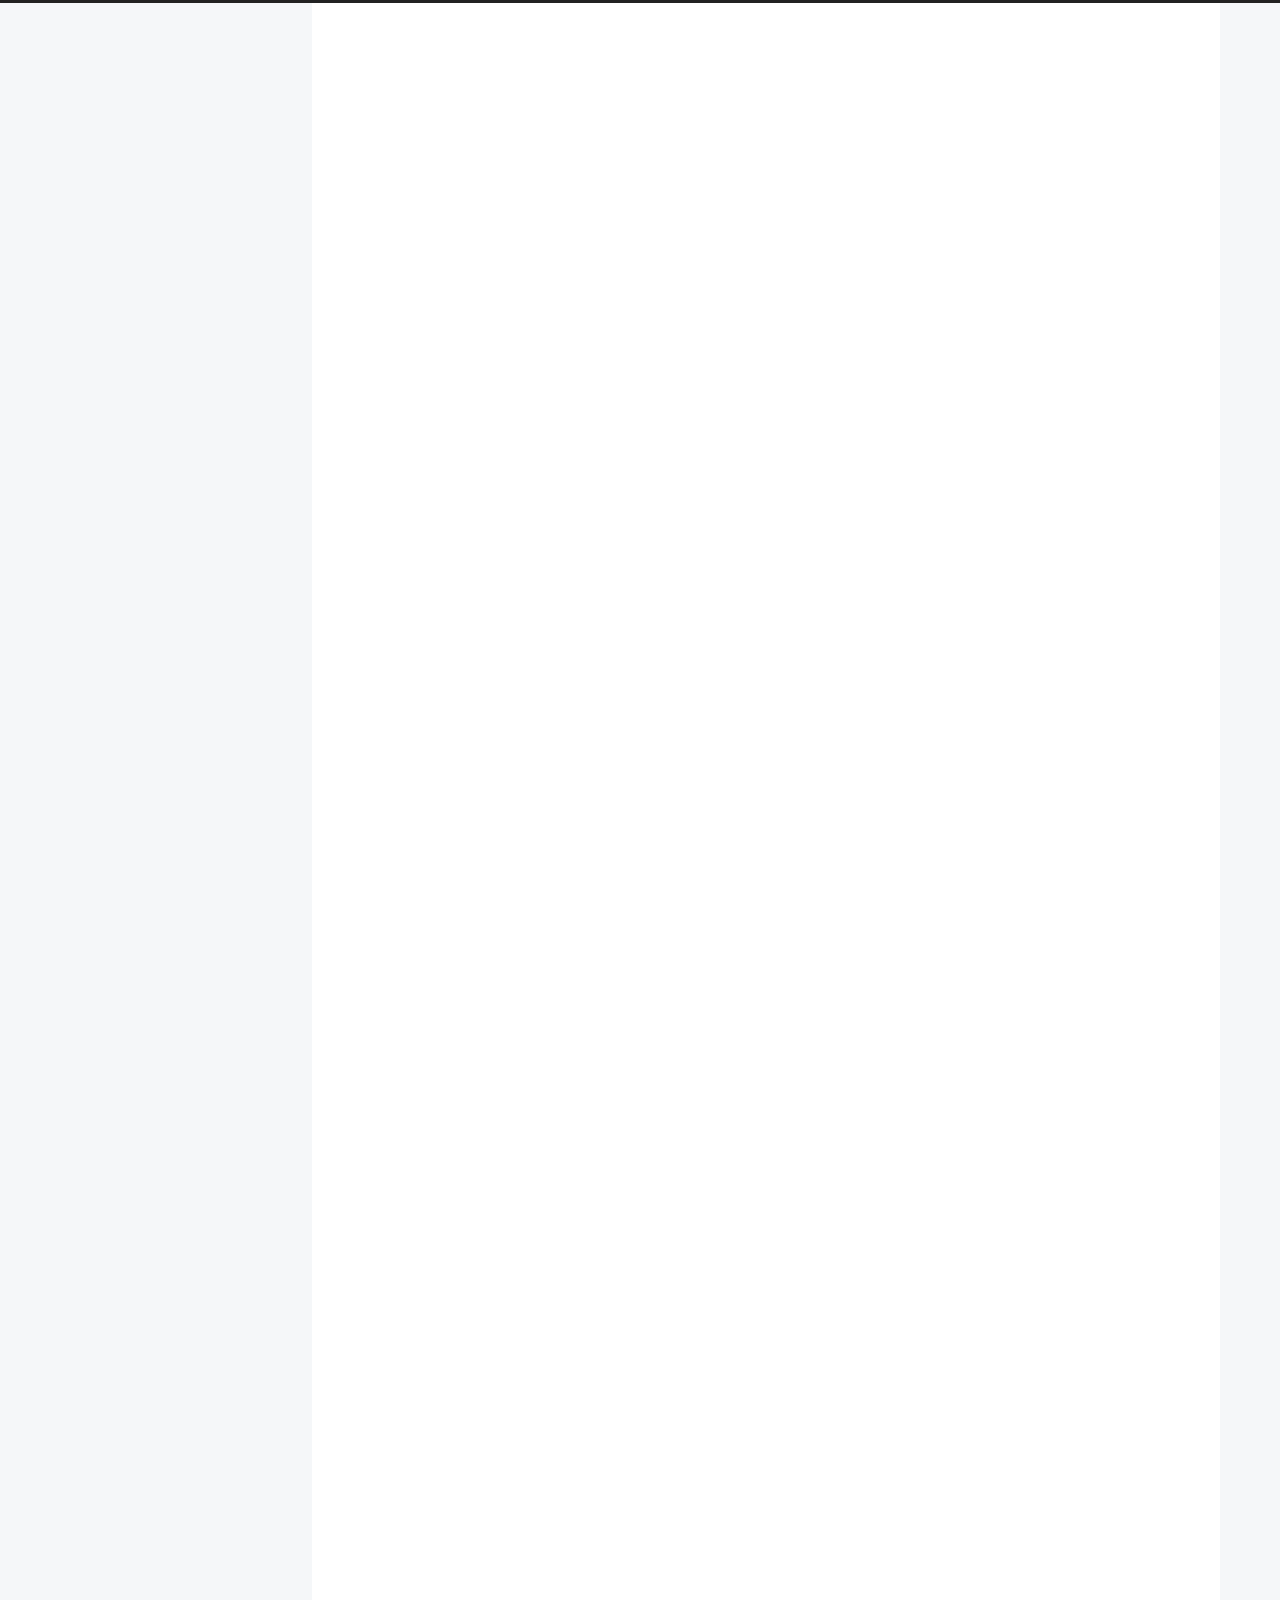
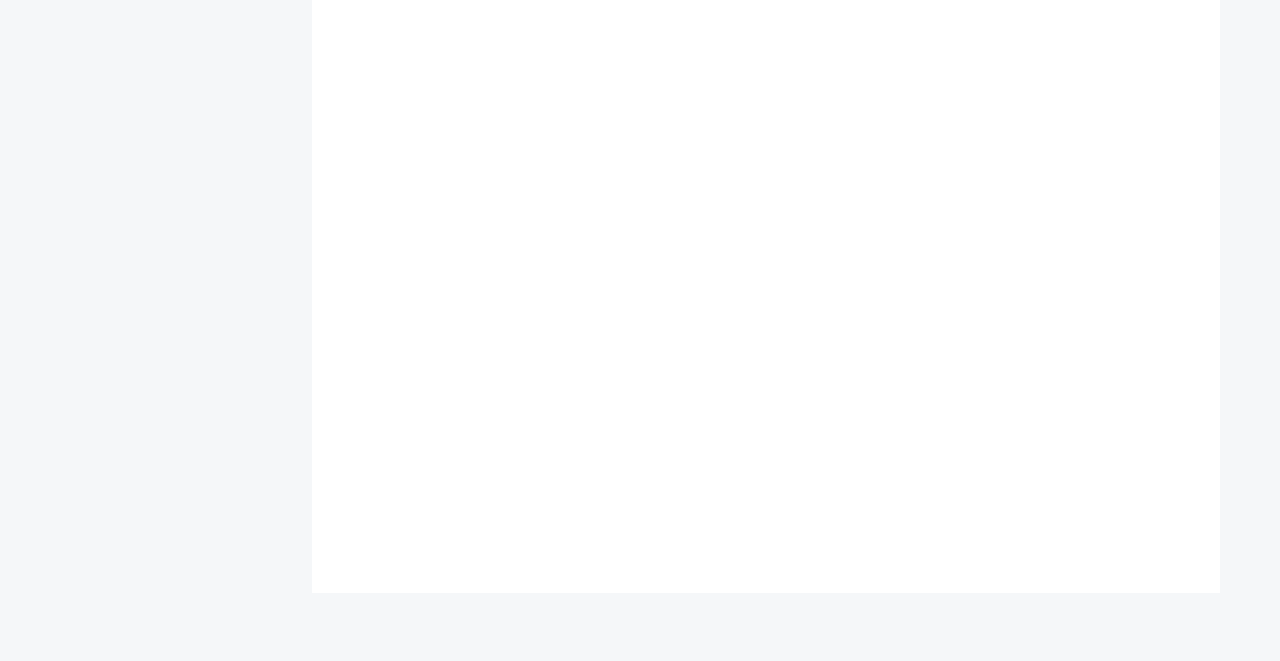
==== index.html @ 94c9c875 "Site updated: 2021-06-08 17:42:27" ====
<!DOCTYPE html>
<html lang="zh-Hans">
<head>
  <meta charset="UTF-8">
<meta name="viewport" content="width=device-width, initial-scale=1, maximum-scale=2">
<meta name="theme-color" content="#222">
<meta name="generator" content="Hexo 5.4.0">


  <link rel="apple-touch-icon" sizes="180x180" href="/images/apple-touch-icon-next.png">
  <link rel="icon" type="image/png" sizes="32x32" href="/images/favicon-32x32-next.png">
  <link rel="icon" type="image/png" sizes="16x16" href="/images/favicon-16x16-next.png">
  <link rel="mask-icon" href="/images/logo.svg" color="#222">

<link rel="stylesheet" href="/css/main.css">



<link rel="stylesheet" href="https://cdn.jsdelivr.net/npm/@fortawesome/fontawesome-free@5.15.3/css/all.min.css" integrity="sha256-2H3fkXt6FEmrReK448mDVGKb3WW2ZZw35gI7vqHOE4Y=" crossorigin="anonymous">
  <link rel="stylesheet" href="https://cdn.jsdelivr.net/npm/animate.css@3.1.1/animate.min.css" integrity="sha256-PR7ttpcvz8qrF57fur/yAx1qXMFJeJFiA6pSzWi0OIE=" crossorigin="anonymous">

<script class="next-config" data-name="main" type="application/json">{&quot;hostname&quot;:&quot;qixiansheng-cmd.github.io&quot;,&quot;root&quot;:&quot;&#x2F;&quot;,&quot;images&quot;:&quot;&#x2F;images&quot;,&quot;scheme&quot;:&quot;Pisces&quot;,&quot;version&quot;:&quot;8.5.0&quot;,&quot;exturl&quot;:false,&quot;sidebar&quot;:{&quot;position&quot;:&quot;left&quot;,&quot;display&quot;:&quot;post&quot;,&quot;padding&quot;:18,&quot;offset&quot;:12},&quot;copycode&quot;:false,&quot;bookmark&quot;:{&quot;enable&quot;:false,&quot;color&quot;:&quot;#222&quot;,&quot;save&quot;:&quot;auto&quot;},&quot;fancybox&quot;:false,&quot;mediumzoom&quot;:false,&quot;lazyload&quot;:false,&quot;pangu&quot;:false,&quot;comments&quot;:{&quot;style&quot;:&quot;tabs&quot;,&quot;active&quot;:null,&quot;storage&quot;:true,&quot;lazyload&quot;:false,&quot;nav&quot;:null},&quot;motion&quot;:{&quot;enable&quot;:true,&quot;async&quot;:false,&quot;transition&quot;:{&quot;post_block&quot;:&quot;fadeIn&quot;,&quot;post_header&quot;:&quot;fadeInDown&quot;,&quot;post_body&quot;:&quot;fadeInDown&quot;,&quot;coll_header&quot;:&quot;fadeInLeft&quot;,&quot;sidebar&quot;:&quot;fadeInUp&quot;}},&quot;prism&quot;:false,&quot;i18n&quot;:{&quot;placeholder&quot;:&quot;Suche...&quot;,&quot;empty&quot;:&quot;We didn&#39;t find any results for the search: ${query}&quot;,&quot;hits_time&quot;:&quot;${hits} results found in ${time} ms&quot;,&quot;hits&quot;:&quot;${hits} results found&quot;}}</script><script src="/js/config.js"></script>
<meta name="description" content="学习就是生活，生活即是学习">
<meta property="og:type" content="website">
<meta property="og:title" content="齐先生个人博客">
<meta property="og:url" content="https://qixiansheng-cmd.github.io/index.html">
<meta property="og:site_name" content="齐先生个人博客">
<meta property="og:description" content="学习就是生活，生活即是学习">
<meta property="og:locale">
<meta property="article:author" content="齐先生">
<meta property="article:tag" content="齐先生">
<meta name="twitter:card" content="summary">


<link rel="canonical" href="https://qixiansheng-cmd.github.io/">



<script class="next-config" data-name="page" type="application/json">{&quot;sidebar&quot;:&quot;&quot;,&quot;isHome&quot;:true,&quot;isPost&quot;:false,&quot;lang&quot;:&quot;zh-Hans&quot;,&quot;comments&quot;:&quot;&quot;,&quot;permalink&quot;:&quot;&quot;,&quot;path&quot;:&quot;index.html&quot;,&quot;title&quot;:&quot;&quot;}</script>

<script class="next-config" data-name="calendar" type="application/json">&quot;&quot;</script>
<title>齐先生个人博客</title>
  

  <script src="/js/third-party/analytics/baidu-analytics.js"></script>
  <script async src="https://hm.baidu.com/hm.js?fe7d346da579b27a3537e37a808593e2"></script>



  <noscript>
    <link rel="stylesheet" href="/css/noscript.css">
  </noscript>
<link rel="alternate" href="/atom.xml" title="齐先生个人博客" type="application/atom+xml">
</head>

<body itemscope itemtype="http://schema.org/WebPage" class="use-motion">
  <div class="headband"></div>

  <main class="main">
    <header class="header" itemscope itemtype="http://schema.org/WPHeader">
      <div class="header-inner"><div class="site-brand-container">
  <div class="site-nav-toggle">
    <div class="toggle" aria-label="Navigationsleiste an/ausschalten" role="button">
        <span class="toggle-line"></span>
        <span class="toggle-line"></span>
        <span class="toggle-line"></span>
    </div>
  </div>

  <div class="site-meta">

    <a href="/" class="brand" rel="start">
      <i class="logo-line"></i>
      <h1 class="site-title">齐先生个人博客</h1>
      <i class="logo-line"></i>
    </a>
      <p class="site-subtitle" itemprop="description">不要害怕生命中不完美的角落，阳光在每个裂缝中散落。</p>
  </div>

  <div class="site-nav-right">
    <div class="toggle popup-trigger">
    </div>
  </div>
</div>



<nav class="site-nav">
  <ul class="main-menu menu">
        <li class="menu-item menu-item-home"><a href="/" rel="section"><i class="home fa-fw"></i>Startseite</a></li>
        <li class="menu-item menu-item-about"><a href="/about/" rel="section"><i class="user fa-fw"></i>Über</a></li>
        <li class="menu-item menu-item-tags"><a href="/tags/" rel="section"><i class="fa fa-tags fa-fw"></i>Schlagwörter</a></li>
        <li class="menu-item menu-item-categories"><a href="/categories/" rel="section"><i class="fa fa-th fa-fw"></i>Kategorien</a></li>
        <li class="menu-item menu-item-archives"><a href="/archives/" rel="section"><i class="fa fa-archive fa-fw"></i>Archiv</a></li>
        <li class="menu-item menu-item-schedule"><a href="/schedule/" rel="section"><i class="fa fa-calendar fa-fw"></i>Zeitplan</a></li>
        <li class="menu-item menu-item-sitemap"><a href="/sitemap.xml" rel="section"><i class="fa fa-sitemap fa-fw"></i>Sitemap</a></li>
        <li class="menu-item menu-item-commonweal"><a href="/404/" rel="section"><i class="fa fa-heartbeat fa-fw"></i>Commonweal 404</a></li>
  </ul>
</nav>




</div>
        
  
  <div class="toggle sidebar-toggle" role="button">
    <span class="toggle-line"></span>
    <span class="toggle-line"></span>
    <span class="toggle-line"></span>
  </div>

  <aside class="sidebar">

    <div class="sidebar-inner sidebar-overview-active">
      <ul class="sidebar-nav">
        <li class="sidebar-nav-toc">
          Inhaltsverzeichnis
        </li>
        <li class="sidebar-nav-overview">
          Übersicht
        </li>
      </ul>

      <div class="sidebar-panel-container">
        <!--noindex-->
        <div class="post-toc-wrap sidebar-panel">
        </div>
        <!--/noindex-->

        <div class="site-overview-wrap sidebar-panel">
          <div class="site-author site-overview-item animated" itemprop="author" itemscope itemtype="http://schema.org/Person">
  <p class="site-author-name" itemprop="name">齐先生</p>
  <div class="site-description" itemprop="description">学习就是生活，生活即是学习</div>
</div>
<div class="site-state-wrap site-overview-item animated">
  <nav class="site-state">
      <div class="site-state-item site-state-posts">
          <a href="/archives/">
        
          <span class="site-state-item-count">2</span>
          <span class="site-state-item-name">Artikel</span>
        </a>
      </div>
      <div class="site-state-item site-state-categories">
        <span class="site-state-item-count">1</span>
        <span class="site-state-item-name">Kategorien</span>
      </div>
      <div class="site-state-item site-state-tags">
        <span class="site-state-item-count">1</span>
        <span class="site-state-item-name">schlagwörter</span>
      </div>
  </nav>
</div>
  <div class="links-of-author site-overview-item animated">
      <span class="links-of-author-item">
        <a href="https://qixiansheng-cmd.github.io/" title="GitHub → https:&#x2F;&#x2F;qixiansheng-cmd.github.io"><i class="fab fa-github fa-fw"></i>GitHub</a>
      </span>
  </div>



        </div>
      </div>
    </div>
  </aside>
  <div class="sidebar-dimmer"></div>


    </header>

    
  <div class="back-to-top" role="button" aria-label="Back to top">
    <i class="fa fa-arrow-up"></i>
    <span>0%</span>
  </div>

<noscript>
  <div class="noscript-warning">Theme NexT works best with JavaScript enabled</div>
</noscript>


    <div class="main-inner index posts-expand">

    


<div class="post-block">
  
  

  <article itemscope itemtype="http://schema.org/Article" class="post-content" lang="">
    <link itemprop="mainEntityOfPage" href="https://qixiansheng-cmd.github.io/2021/06/08/%E7%AC%AC%E4%B8%80%E7%AF%87%E5%8D%9A%E5%AE%A2/">

    <span hidden itemprop="author" itemscope itemtype="http://schema.org/Person">
      <meta itemprop="image" content="/images/avatar.gif">
      <meta itemprop="name" content="齐先生">
      <meta itemprop="description" content="学习就是生活，生活即是学习">
    </span>

    <span hidden itemprop="publisher" itemscope itemtype="http://schema.org/Organization">
      <meta itemprop="name" content="齐先生个人博客">
    </span>
      <header class="post-header">
        <h2 class="post-title" itemprop="name headline">
          <a href="/2021/06/08/%E7%AC%AC%E4%B8%80%E7%AF%87%E5%8D%9A%E5%AE%A2/" class="post-title-link" itemprop="url">第一篇博客</a>
        </h2>

        <div class="post-meta-container">
          <div class="post-meta">
    <span class="post-meta-item">
      <span class="post-meta-item-icon">
        <i class="far fa-calendar"></i>
      </span>
      <span class="post-meta-item-text">Veröffentlicht am</span>
      

      <time title="Erstellt: 2021-06-08 16:58:44 / Geändert am: 17:34:57" itemprop="dateCreated datePublished" datetime="2021-06-08T16:58:44+08:00">2021-06-08</time>
    </span>
    <span class="post-meta-item">
      <span class="post-meta-item-icon">
        <i class="far fa-folder"></i>
      </span>
      <span class="post-meta-item-text">in</span>
        <span itemprop="about" itemscope itemtype="http://schema.org/Thing">
          <a href="/categories/%E5%9B%B0%E9%9A%BE%E8%A7%A3%E5%86%B3/" itemprop="url" rel="index"><span itemprop="name">困难解决</span></a>
        </span>
    </span>

  
</div>

        </div>
      </header>

    
    
    
    <div class="post-body" itemprop="articleBody">
          <h1 id="解决在Anaconda3中使用matplotlib画图无显示无报错"><a href="#解决在Anaconda3中使用matplotlib画图无显示无报错" class="headerlink" title="解决在Anaconda3中使用matplotlib画图无显示无报错"></a>解决在Anaconda3中使用matplotlib画图无显示无报错</h1><p>方法一：把代码中的</p>
<p>import matplotlib.pyplot as plt</p>
<p>改为</p>
<p>import matplotlib</p>
<p>matplotlib.use(‘TkAgg’)</p>
<p>import matplotlib.pyplot as plt</p>
<p>方法二：出现</p>
<p>Figures now render in the Plots pane by default. To make them also appear inline in the Console, uncheck “Mute Inline Plotting” under the Plots pane options menu. </p>
<p>修改设置：</p>
<p>Tools &gt; Preferences &gt; iPython console &gt; Graphics &gt; Graphics backend &gt; Automatic</p>
<p>重启IDE，建议以管理员权限打开IDE,然后画图就会弹出窗口显示了，如下图：</p>
<p><img src="%E7%AC%AC%E4%B8%80%E7%AF%87%E5%8D%9A%E5%AE%A2.assets/%E5%9B%BE%E7%89%871.png"></p>
<p><img src="%E7%AC%AC%E4%B8%80%E7%AF%87%E5%8D%9A%E5%AE%A2.assets/%E5%9B%BE%E7%89%872.png"></p>

      
    </div>

    
    
    

    <footer class="post-footer">
        <div class="post-eof"></div>
      
    </footer>
  </article>
</div>




    


<div class="post-block">
  
  

  <article itemscope itemtype="http://schema.org/Article" class="post-content" lang="">
    <link itemprop="mainEntityOfPage" href="https://qixiansheng-cmd.github.io/2021/06/04/hello-world/">

    <span hidden itemprop="author" itemscope itemtype="http://schema.org/Person">
      <meta itemprop="image" content="/images/avatar.gif">
      <meta itemprop="name" content="齐先生">
      <meta itemprop="description" content="学习就是生活，生活即是学习">
    </span>

    <span hidden itemprop="publisher" itemscope itemtype="http://schema.org/Organization">
      <meta itemprop="name" content="齐先生个人博客">
    </span>
      <header class="post-header">
        <h2 class="post-title" itemprop="name headline">
          <a href="/2021/06/04/hello-world/" class="post-title-link" itemprop="url">Hello World</a>
        </h2>

        <div class="post-meta-container">
          <div class="post-meta">
    <span class="post-meta-item">
      <span class="post-meta-item-icon">
        <i class="far fa-calendar"></i>
      </span>
      <span class="post-meta-item-text">Veröffentlicht am</span>

      <time title="Erstellt: 2021-06-04 16:23:52" itemprop="dateCreated datePublished" datetime="2021-06-04T16:23:52+08:00">2021-06-04</time>
    </span>

  
</div>

        </div>
      </header>

    
    
    
    <div class="post-body" itemprop="articleBody">
          <p>Welcome to <a target="_blank" rel="noopener" href="https://hexo.io/">Hexo</a>! This is your very first post. Check <a target="_blank" rel="noopener" href="https://hexo.io/docs/">documentation</a> for more info. If you get any problems when using Hexo, you can find the answer in <a target="_blank" rel="noopener" href="https://hexo.io/docs/troubleshooting.html">troubleshooting</a> or you can ask me on <a target="_blank" rel="noopener" href="https://github.com/hexojs/hexo/issues">GitHub</a>.</p>
<h2 id="Quick-Start"><a href="#Quick-Start" class="headerlink" title="Quick Start"></a>Quick Start</h2><h3 id="Create-a-new-post"><a href="#Create-a-new-post" class="headerlink" title="Create a new post"></a>Create a new post</h3><figure class="highlight bash"><table><tr><td class="gutter"><pre><span class="line">1</span><br></pre></td><td class="code"><pre><span class="line">$ hexo new <span class="string">&quot;My New Post&quot;</span></span><br></pre></td></tr></table></figure>

<p>More info: <a target="_blank" rel="noopener" href="https://hexo.io/docs/writing.html">Writing</a></p>
<h3 id="Run-server"><a href="#Run-server" class="headerlink" title="Run server"></a>Run server</h3><figure class="highlight bash"><table><tr><td class="gutter"><pre><span class="line">1</span><br></pre></td><td class="code"><pre><span class="line">$ hexo server</span><br></pre></td></tr></table></figure>

<p>More info: <a target="_blank" rel="noopener" href="https://hexo.io/docs/server.html">Server</a></p>
<h3 id="Generate-static-files"><a href="#Generate-static-files" class="headerlink" title="Generate static files"></a>Generate static files</h3><figure class="highlight bash"><table><tr><td class="gutter"><pre><span class="line">1</span><br></pre></td><td class="code"><pre><span class="line">$ hexo generate</span><br></pre></td></tr></table></figure>

<p>More info: <a target="_blank" rel="noopener" href="https://hexo.io/docs/generating.html">Generating</a></p>
<h3 id="Deploy-to-remote-sites"><a href="#Deploy-to-remote-sites" class="headerlink" title="Deploy to remote sites"></a>Deploy to remote sites</h3><figure class="highlight bash"><table><tr><td class="gutter"><pre><span class="line">1</span><br></pre></td><td class="code"><pre><span class="line">$ hexo deploy</span><br></pre></td></tr></table></figure>

<p>More info: <a target="_blank" rel="noopener" href="https://hexo.io/docs/one-command-deployment.html">Deployment</a></p>

      
    </div>

    
    
    

    <footer class="post-footer">
        <div class="post-eof"></div>
      
    </footer>
  </article>
</div>





</div>
  </main>

  <footer class="footer">
    <div class="footer-inner">


<div class="copyright">
  &copy; 
  <span itemprop="copyrightYear">2021</span>
  <span class="with-love">
    <i class="fa fa-heart"></i>
  </span>
  <span class="author" itemprop="copyrightHolder">齐先生</span>
</div>

    </div>
  </footer>

  
  <script src="https://cdn.jsdelivr.net/npm/animejs@3.2.1/lib/anime.min.js" integrity="sha256-XL2inqUJaslATFnHdJOi9GfQ60on8Wx1C2H8DYiN1xY=" crossorigin="anonymous"></script>
<script src="/js/comments.js"></script><script src="/js/utils.js"></script><script src="/js/motion.js"></script><script src="/js/next-boot.js"></script>

  






  





</body>
</html>
---- css/main.css ----
:root {
  --body-bg-color: #f5f7f9;
  --content-bg-color: #fff;
  --card-bg-color: #f5f5f5;
  --text-color: #555;
  --blockquote-color: #666;
  --link-color: #555;
  --link-hover-color: #222;
  --brand-color: #fff;
  --brand-hover-color: #fff;
  --table-row-odd-bg-color: #f9f9f9;
  --table-row-hover-bg-color: #f5f5f5;
  --menu-item-bg-color: #f5f5f5;
  --btn-default-bg: #fff;
  --btn-default-color: #555;
  --btn-default-border-color: #555;
  --btn-default-hover-bg: #222;
  --btn-default-hover-color: #fff;
  --btn-default-hover-border-color: #222;
  --highlight-background: #f0f0f0;
  --highlight-foreground: #444;
  --highlight-gutter-background: #dedede;
  --highlight-gutter-foreground: #555;
}
@media (prefers-color-scheme: dark) {
  :root {
    --body-bg-color: #282828;
    --content-bg-color: #333;
    --card-bg-color: #555;
    --text-color: #ccc;
    --blockquote-color: #bbb;
    --link-color: #ccc;
    --link-hover-color: #eee;
    --brand-color: #ddd;
    --brand-hover-color: #ddd;
    --table-row-odd-bg-color: #282828;
    --table-row-hover-bg-color: #363636;
    --menu-item-bg-color: #555;
    --btn-default-bg: #222;
    --btn-default-color: #ccc;
    --btn-default-border-color: #555;
    --btn-default-hover-bg: #666;
    --btn-default-hover-color: #ccc;
    --btn-default-hover-border-color: #666;
    --highlight-background: #1d1f21;
    --highlight-foreground: #c5c8c6;
    --highlight-gutter-background: #2d2f31;
    --highlight-gutter-foreground: #b4b7b5;
  }
  img {
    opacity: 0.75;
  }
  img:hover {
    opacity: 0.9;
  }
}
html {
  line-height: 1.15; /* 1 */
  -webkit-text-size-adjust: 100%; /* 2 */
}
body {
  margin: 0;
}
main {
  display: block;
}
h1 {
  font-size: 2em;
  margin: 0.67em 0;
}
hr {
  box-sizing: content-box; /* 1 */
  height: 0; /* 1 */
  overflow: visible; /* 2 */
}
pre {
  font-family: monospace, monospace; /* 1 */
  font-size: 1em; /* 2 */
}
a {
  background: transparent;
}
abbr[title] {
  border-bottom: none; /* 1 */
  text-decoration: underline; /* 2 */
  text-decoration: underline dotted; /* 2 */
}
b,
strong {
  font-weight: bolder;
}
code,
kbd,
samp {
  font-family: monospace, monospace; /* 1 */
  font-size: 1em; /* 2 */
}
small {
  font-size: 80%;
}
sub,
sup {
  font-size: 75%;
  line-height: 0;
  position: relative;
  vertical-align: baseline;
}
sub {
  bottom: -0.25em;
}
sup {
  top: -0.5em;
}
img {
  border-style: none;
}
button,
input,
optgroup,
select,
textarea {
  font-family: inherit; /* 1 */
  font-size: 100%; /* 1 */
  line-height: 1.15; /* 1 */
  margin: 0; /* 2 */
}
button,
input {
/* 1 */
  overflow: visible;
}
button,
select {
/* 1 */
  text-transform: none;
}
button,
[type='button'],
[type='reset'],
[type='submit'] {
  -webkit-appearance: button;
}
button::-moz-focus-inner,
[type='button']::-moz-focus-inner,
[type='reset']::-moz-focus-inner,
[type='submit']::-moz-focus-inner {
  border-style: none;
  padding: 0;
}
button:-moz-focusring,
[type='button']:-moz-focusring,
[type='reset']:-moz-focusring,
[type='submit']:-moz-focusring {
  outline: 1px dotted ButtonText;
}
fieldset {
  padding: 0.35em 0.75em 0.625em;
}
legend {
  box-sizing: border-box; /* 1 */
  color: inherit; /* 2 */
  display: table; /* 1 */
  max-width: 100%; /* 1 */
  padding: 0; /* 3 */
  white-space: normal; /* 1 */
}
progress {
  vertical-align: baseline;
}
textarea {
  overflow: auto;
}
[type='checkbox'],
[type='radio'] {
  box-sizing: border-box; /* 1 */
  padding: 0; /* 2 */
}
[type='number']::-webkit-inner-spin-button,
[type='number']::-webkit-outer-spin-button {
  height: auto;
}
[type='search'] {
  outline-offset: -2px; /* 2 */
  -webkit-appearance: textfield; /* 1 */
}
[type='search']::-webkit-search-decoration {
  -webkit-appearance: none;
}
::-webkit-file-upload-button {
  font: inherit; /* 2 */
  -webkit-appearance: button; /* 1 */
}
details {
  display: block;
}
summary {
  display: list-item;
}
template {
  display: none;
}
[hidden] {
  display: none;
}
::selection {
  background: #262a30;
  color: #eee;
}
html,
body {
  height: 100%;
}
body {
  background: var(--body-bg-color);
  color: var(--text-color);
  font-family: Lato, 'PingFang SC', 'Microsoft YaHei', sans-serif;
  font-size: 1em;
  line-height: 2;
  min-height: 100%;
  position: relative;
  transition: padding 0.2s ease-in-out;
}
h1,
h2,
h3,
h4,
h5,
h6 {
  font-family: Lato, 'PingFang SC', 'Microsoft YaHei', sans-serif;
  font-weight: bold;
  line-height: 1.5;
  margin: 20px 0 15px;
}
h1 {
  font-size: 1.5em;
}
h2 {
  font-size: 1.375em;
}
h3 {
  font-size: 1.25em;
}
h4 {
  font-size: 1.125em;
}
h5 {
  font-size: 1em;
}
h6 {
  font-size: 0.875em;
}
p {
  margin: 0 0 20px;
}
a {
  border-bottom: 1px solid #999;
  color: var(--link-color);
  cursor: pointer;
  outline: 0;
  text-decoration: none;
  overflow-wrap: break-word;
}
a:hover {
  border-bottom-color: var(--link-hover-color);
  color: var(--link-hover-color);
}
iframe,
img,
video,
embed {
  display: block;
  margin-left: auto;
  margin-right: auto;
  max-width: 100%;
}
hr {
  background-image: repeating-linear-gradient(-45deg, #ddd, #ddd 4px, transparent 4px, transparent 8px);
  border: 0;
  height: 3px;
  margin: 40px 0;
}
blockquote {
  border-left: 4px solid #ddd;
  color: var(--blockquote-color);
  margin: 0;
  padding: 0 15px;
}
blockquote cite::before {
  content: '-';
  padding: 0 5px;
}
dt {
  font-weight: bold;
}
dd {
  margin: 0;
  padding: 0;
}
.table-container {
  overflow: auto;
}
table {
  border-collapse: collapse;
  border-spacing: 0;
  font-size: 0.875em;
  margin: 0 0 20px;
  width: 100%;
}
tbody tr:nth-of-type(odd) {
  background: var(--table-row-odd-bg-color);
}
tbody tr:hover {
  background: var(--table-row-hover-bg-color);
}
caption,
th,
td {
  padding: 8px;
}
th,
td {
  border: 1px solid #ddd;
  border-bottom: 3px solid #ddd;
}
th {
  font-weight: 700;
  padding-bottom: 10px;
}
td {
  border-bottom-width: 1px;
}
.btn {
  background: var(--btn-default-bg);
  border: 2px solid var(--btn-default-border-color);
  border-radius: 2px;
  color: var(--btn-default-color);
  display: inline-block;
  font-size: 0.875em;
  line-height: 2;
  padding: 0 20px;
  transition: background-color 0.2s ease-in-out;
}
.btn:hover {
  background: var(--btn-default-hover-bg);
  border-color: var(--btn-default-hover-border-color);
  color: var(--btn-default-hover-color);
}
.btn + .btn {
  margin: 0 0 8px 8px;
}
.btn .fa-fw {
  text-align: left;
  width: 1.285714285714286em;
}
.toggle {
  line-height: 0;
}
.toggle .toggle-line {
  background: #fff;
  display: block;
  height: 2px;
  left: 0;
  position: relative;
  top: 0;
  transition: all 0.4s;
  width: 100%;
}
.toggle .toggle-line:not(:first-child) {
  margin-top: 3px;
}
.toggle.toggle-arrow .toggle-line:first-child {
  left: 50%;
  top: 2px;
  transform: rotate(45deg);
  width: 50%;
}
.toggle.toggle-arrow .toggle-line:last-child {
  left: 50%;
  top: -2px;
  transform: rotate(-45deg);
  width: 50%;
}
.toggle.toggle-close .toggle-line:nth-child(2) {
  opacity: 0;
}
.toggle.toggle-close .toggle-line:first-child {
  top: 5px;
  transform: rotate(45deg);
}
.toggle.toggle-close .toggle-line:last-child {
  top: -5px;
  transform: rotate(-45deg);
}
/*

Original highlight.js style (c) Ivan Sagalaev <maniac@softwaremaniacs.org>

*/

.hljs {
  display: block;
  overflow-x: auto;
  padding: 0.5em;
  background: #F0F0F0;
}


/* Base color: saturation 0; */

.hljs,
.hljs-subst {
  color: #444;
}

.hljs-comment {
  color: #888888;
}

.hljs-keyword,
.hljs-attribute,
.hljs-selector-tag,
.hljs-meta-keyword,
.hljs-doctag,
.hljs-name {
  font-weight: bold;
}


/* User color: hue: 0 */

.hljs-type,
.hljs-string,
.hljs-number,
.hljs-selector-id,
.hljs-selector-class,
.hljs-quote,
.hljs-template-tag,
.hljs-deletion {
  color: #880000;
}

.hljs-title,
.hljs-section {
  color: #880000;
  font-weight: bold;
}

.hljs-regexp,
.hljs-symbol,
.hljs-variable,
.hljs-template-variable,
.hljs-link,
.hljs-selector-attr,
.hljs-selector-pseudo {
  color: #BC6060;
}


/* Language color: hue: 90; */

.hljs-literal {
  color: #78A960;
}

.hljs-built_in,
.hljs-bullet,
.hljs-code,
.hljs-addition {
  color: #397300;
}


/* Meta color: hue: 200 */

.hljs-meta {
  color: #1f7199;
}

.hljs-meta-string {
  color: #4d99bf;
}


/* Misc effects */

.hljs-emphasis {
  font-style: italic;
}

.hljs-strong {
  font-weight: bold;
}

@media (prefers-color-scheme: dark) {
/* Tomorrow Night Theme */
/* http://jmblog.github.com/color-themes-for-google-code-highlightjs */
/* Original theme - https://github.com/chriskempson/tomorrow-theme */
/* http://jmblog.github.com/color-themes-for-google-code-highlightjs */

/* Tomorrow Comment */
.hljs-comment,
.hljs-quote {
  color: #969896;
}

/* Tomorrow Red */
.hljs-variable,
.hljs-template-variable,
.hljs-tag,
.hljs-name,
.hljs-selector-id,
.hljs-selector-class,
.hljs-regexp,
.hljs-deletion {
  color: #cc6666;
}

/* Tomorrow Orange */
.hljs-number,
.hljs-built_in,
.hljs-builtin-name,
.hljs-literal,
.hljs-type,
.hljs-params,
.hljs-meta,
.hljs-link {
  color: #de935f;
}

/* Tomorrow Yellow */
.hljs-attribute {
  color: #f0c674;
}

/* Tomorrow Green */
.hljs-string,
.hljs-symbol,
.hljs-bullet,
.hljs-addition {
  color: #b5bd68;
}

/* Tomorrow Blue */
.hljs-title,
.hljs-section {
  color: #81a2be;
}

/* Tomorrow Purple */
.hljs-keyword,
.hljs-selector-tag {
  color: #b294bb;
}

.hljs {
  display: block;
  overflow-x: auto;
  background: #1d1f21;
  color: #c5c8c6;
  padding: 0.5em;
}

.hljs-emphasis {
  font-style: italic;
}

.hljs-strong {
  font-weight: bold;
}

}
code,
kbd,
figure.highlight,
pre {
  background: var(--highlight-background);
  color: var(--highlight-foreground);
}
figure.highlight,
pre {
  line-height: 1.6;
  margin: 0 auto 20px;
}
pre,
code {
  font-family: consolas, Menlo, monospace, 'PingFang SC', 'Microsoft YaHei';
}
code {
  border-radius: 3px;
  font-size: 0.875em;
  padding: 2px 4px;
  overflow-wrap: break-word;
}
kbd {
  border: 2px solid #ccc;
  border-radius: 0.2em;
  box-shadow: 0.1em 0.1em 0.2em rgba(0,0,0,0.1);
  font-family: inherit;
  padding: 0.1em 0.3em;
  white-space: nowrap;
}
figure.highlight {
  position: relative;
}
figure.highlight pre {
  border: 0;
  margin: 0;
  padding: 10px 0;
}
figure.highlight table {
  border: 0;
  margin: 0;
  width: auto;
}
figure.highlight td {
  border: 0;
  padding: 0;
}
figure.highlight figcaption,
pre .caption,
pre figcaption {
  background: var(--highlight-gutter-background);
  color: var(--highlight-foreground);
  display: flow-root;
  font-size: 0.875em;
  line-height: 1.2;
  padding: 0.5em;
}
figure.highlight figcaption a,
pre .caption a,
pre figcaption a {
  color: var(--highlight-foreground);
  float: right;
}
figure.highlight figcaption a:hover,
pre .caption a:hover,
pre figcaption a:hover {
  border-bottom-color: var(--highlight-foreground);
}
figure.highlight .gutter {
  -moz-user-select: none;
  -ms-user-select: none;
  -webkit-user-select: none;
  user-select: none;
}
figure.highlight .gutter pre {
  background: var(--highlight-gutter-background);
  color: var(--highlight-gutter-foreground);
  padding-left: 10px;
  padding-right: 10px;
  text-align: right;
}
figure.highlight .code pre {
  padding-left: 10px;
  width: 100%;
}
pre .caption,
pre figcaption {
  margin-bottom: 10px;
}
.gist table {
  width: auto;
}
.gist table td {
  border: 0;
}
pre {
  overflow: auto;
  padding: 10px;
  position: relative;
}
pre code {
  background: none;
  padding: 0;
  text-shadow: none;
}
.blockquote-center {
  border-left: none;
  margin: 40px 0;
  padding: 0;
  position: relative;
  text-align: center;
}
.blockquote-center::before,
.blockquote-center::after {
  left: 0;
  line-height: 1;
  opacity: 0.6;
  position: absolute;
  width: 100%;
}
.blockquote-center::before {
  border-top: 1px solid #ccc;
  text-align: left;
  top: -20px;
  content: '\f10d';
  font-family: 'Font Awesome 5 Free';
  font-weight: 900;
}
.blockquote-center::after {
  border-bottom: 1px solid #ccc;
  bottom: -20px;
  text-align: right;
  content: '\f10e';
  font-family: 'Font Awesome 5 Free';
  font-weight: 900;
}
.blockquote-center p,
.blockquote-center div {
  text-align: center;
}
.group-picture {
  margin-bottom: 20px;
}
.group-picture .group-picture-row {
  display: flex;
  gap: 3px;
  margin-bottom: 3px;
}
.group-picture .group-picture-column {
  flex: 1;
}
.group-picture .group-picture-column img {
  height: 100%;
  margin: 0;
  object-fit: cover;
  width: 100%;
}
.post-body .label {
  color: #555;
  padding: 0 2px;
}
.post-body .label.default {
  background: #f0f0f0;
}
.post-body .label.primary {
  background: #efe6f7;
}
.post-body .label.info {
  background: #e5f2f8;
}
.post-body .label.success {
  background: #e7f4e9;
}
.post-body .label.warning {
  background: #fcf6e1;
}
.post-body .label.danger {
  background: #fae8eb;
}
.post-body .link-grid {
  display: grid;
  grid-gap: 1.5rem 1.5rem;
  gap: 1.5rem 1.5rem;
  grid-template-columns: 1fr 1fr;
  margin-bottom: 20px;
  padding: 1rem;
}
@media (max-width: 767px) {
  .post-body .link-grid {
    grid-template-columns: 1fr;
  }
}
.post-body .link-grid .link-grid-container {
  border: solid #ddd;
  box-shadow: 1rem 1rem 0.5rem rgba(0,0,0,0.5);
  min-height: 5rem;
  min-width: 0;
  padding: 0.5rem;
  position: relative;
  transition: background 0.3s;
}
.post-body .link-grid .link-grid-container:hover {
  animation: next-shake 0.5s;
  background: var(--card-bg-color);
}
.post-body .link-grid .link-grid-container:active {
  box-shadow: 0.5rem 0.5rem 0.25rem rgba(0,0,0,0.5);
  transform: translate(0.2rem, 0.2rem);
}
.post-body .link-grid .link-grid-container .link-grid-image {
  border: 1px solid #ddd;
  border-radius: 50%;
  box-sizing: border-box;
  height: 5rem;
  padding: 3px;
  position: absolute;
  width: 5rem;
}
.post-body .link-grid .link-grid-container p {
  margin: 0 1rem 0 6rem;
}
.post-body .link-grid .link-grid-container p:first-of-type {
  font-size: 1.2em;
}
.post-body .link-grid .link-grid-container p:last-of-type {
  font-size: 0.8em;
  line-height: 1.3rem;
  opacity: 0.7;
}
.post-body .link-grid .link-grid-container a {
  border: 0;
  height: 100%;
  left: 0;
  position: absolute;
  top: 0;
  width: 100%;
}
@-moz-keyframes next-shake {
  0% {
    transform: translate(1pt, 1pt) rotate(0deg);
  }
  10% {
    transform: translate(-1pt, -2pt) rotate(-1deg);
  }
  20% {
    transform: translate(-3pt, 0pt) rotate(1deg);
  }
  30% {
    transform: translate(3pt, 2pt) rotate(0deg);
  }
  40% {
    transform: translate(1pt, -1pt) rotate(1deg);
  }
  50% {
    transform: translate(-1pt, 2pt) rotate(-1deg);
  }
  60% {
    transform: translate(-3pt, 1pt) rotate(0deg);
  }
  70% {
    transform: translate(3pt, 1pt) rotate(-1deg);
  }
  80% {
    transform: translate(-1pt, -1pt) rotate(1deg);
  }
  90% {
    transform: translate(1pt, 2pt) rotate(0deg);
  }
  100% {
    transform: translate(1pt, -2pt) rotate(-1deg);
  }
}
@-webkit-keyframes next-shake {
  0% {
    transform: translate(1pt, 1pt) rotate(0deg);
  }
  10% {
    transform: translate(-1pt, -2pt) rotate(-1deg);
  }
  20% {
    transform: translate(-3pt, 0pt) rotate(1deg);
  }
  30% {
    transform: translate(3pt, 2pt) rotate(0deg);
  }
  40% {
    transform: translate(1pt, -1pt) rotate(1deg);
  }
  50% {
    transform: translate(-1pt, 2pt) rotate(-1deg);
  }
  60% {
    transform: translate(-3pt, 1pt) rotate(0deg);
  }
  70% {
    transform: translate(3pt, 1pt) rotate(-1deg);
  }
  80% {
    transform: translate(-1pt, -1pt) rotate(1deg);
  }
  90% {
    transform: translate(1pt, 2pt) rotate(0deg);
  }
  100% {
    transform: translate(1pt, -2pt) rotate(-1deg);
  }
}
@-o-keyframes next-shake {
  0% {
    transform: translate(1pt, 1pt) rotate(0deg);
  }
  10% {
    transform: translate(-1pt, -2pt) rotate(-1deg);
  }
  20% {
    transform: translate(-3pt, 0pt) rotate(1deg);
  }
  30% {
    transform: translate(3pt, 2pt) rotate(0deg);
  }
  40% {
    transform: translate(1pt, -1pt) rotate(1deg);
  }
  50% {
    transform: translate(-1pt, 2pt) rotate(-1deg);
  }
  60% {
    transform: translate(-3pt, 1pt) rotate(0deg);
  }
  70% {
    transform: translate(3pt, 1pt) rotate(-1deg);
  }
  80% {
    transform: translate(-1pt, -1pt) rotate(1deg);
  }
  90% {
    transform: translate(1pt, 2pt) rotate(0deg);
  }
  100% {
    transform: translate(1pt, -2pt) rotate(-1deg);
  }
}
@keyframes next-shake {
  0% {
    transform: translate(1pt, 1pt) rotate(0deg);
  }
  10% {
    transform: translate(-1pt, -2pt) rotate(-1deg);
  }
  20% {
    transform: translate(-3pt, 0pt) rotate(1deg);
  }
  30% {
    transform: translate(3pt, 2pt) rotate(0deg);
  }
  40% {
    transform: translate(1pt, -1pt) rotate(1deg);
  }
  50% {
    transform: translate(-1pt, 2pt) rotate(-1deg);
  }
  60% {
    transform: translate(-3pt, 1pt) rotate(0deg);
  }
  70% {
    transform: translate(3pt, 1pt) rotate(-1deg);
  }
  80% {
    transform: translate(-1pt, -1pt) rotate(1deg);
  }
  90% {
    transform: translate(1pt, 2pt) rotate(0deg);
  }
  100% {
    transform: translate(1pt, -2pt) rotate(-1deg);
  }
}
.post-body .tabs {
  margin-bottom: 20px;
}
.post-body .tabs,
.tabs-comment {
  padding-top: 10px;
}
.post-body .tabs ul.nav-tabs,
.tabs-comment ul.nav-tabs {
  display: flex;
  display: flex;
  flex-wrap: wrap;
  justify-content: center;
  margin: 0;
  padding: 0;
}
@media (max-width: 413px) {
  .post-body .tabs ul.nav-tabs,
  .tabs-comment ul.nav-tabs {
    display: block;
    margin-bottom: 5px;
  }
}
.post-body .tabs ul.nav-tabs li.tab,
.tabs-comment ul.nav-tabs li.tab {
  border-bottom: 1px solid #ddd;
  border-left: 1px solid transparent;
  border-right: 1px solid transparent;
  border-radius: 0 0 0 0;
  border-top: 3px solid transparent;
  flex-grow: 1;
  list-style-type: none;
}
@media (max-width: 413px) {
  .post-body .tabs ul.nav-tabs li.tab,
  .tabs-comment ul.nav-tabs li.tab {
    border-bottom: 1px solid transparent;
    border-left: 3px solid transparent;
    border-right: 1px solid transparent;
    border-top: 1px solid transparent;
  }
}
@media (max-width: 413px) {
  .post-body .tabs ul.nav-tabs li.tab,
  .tabs-comment ul.nav-tabs li.tab {
    border-radius: 0;
  }
}
.post-body .tabs ul.nav-tabs li.tab a,
.tabs-comment ul.nav-tabs li.tab a {
  border-bottom: initial;
  display: block;
  line-height: 1.8;
  padding: 0.25em 0.75em;
  text-align: center;
  transition: all 0.2s ease-out;
}
.post-body .tabs ul.nav-tabs li.tab a i,
.tabs-comment ul.nav-tabs li.tab a i {
  width: 1.285714285714286em;
}
.post-body .tabs ul.nav-tabs li.tab.active,
.tabs-comment ul.nav-tabs li.tab.active {
  border-bottom-color: transparent;
  border-left-color: #ddd;
  border-right-color: #ddd;
  border-top-color: #fc6423;
}
@media (max-width: 413px) {
  .post-body .tabs ul.nav-tabs li.tab.active,
  .tabs-comment ul.nav-tabs li.tab.active {
    border-bottom-color: #ddd;
    border-left-color: #fc6423;
    border-right-color: #ddd;
    border-top-color: #ddd;
  }
}
.post-body .tabs ul.nav-tabs li.tab.active a,
.tabs-comment ul.nav-tabs li.tab.active a {
  cursor: default;
}
.post-body .tabs .tab-content,
.tabs-comment .tab-content {
  border: 1px solid #ddd;
  border-radius: 0 0 0 0;
  border-top-color: transparent;
}
@media (max-width: 413px) {
  .post-body .tabs .tab-content,
  .tabs-comment .tab-content {
    border-radius: 0;
    border-top-color: #ddd;
  }
}
.post-body .tabs .tab-content .tab-pane,
.tabs-comment .tab-content .tab-pane {
  padding: 20px 20px 0;
}
.post-body .tabs .tab-content .tab-pane:not(.active),
.tabs-comment .tab-content .tab-pane:not(.active) {
  display: none;
}
.post-body .note {
  border-radius: 3px;
  margin-bottom: 20px;
  padding: 1em;
  position: relative;
  border: 1px solid #eee;
  border-left-width: 5px;
}
.post-body .note summary {
  cursor: pointer;
  outline: 0;
}
.post-body .note summary p {
  display: inline;
}
.post-body .note h2,
.post-body .note h3,
.post-body .note h4,
.post-body .note h5,
.post-body .note h6 {
  border-bottom: initial;
  margin: 0;
  padding-top: 0;
}
.post-body .note p:first-child,
.post-body .note ul:first-child,
.post-body .note ol:first-child,
.post-body .note table:first-child,
.post-body .note pre:first-child,
.post-body .note blockquote:first-child,
.post-body .note img:first-child {
  margin-top: 0;
}
.post-body .note p:last-child,
.post-body .note ul:last-child,
.post-body .note ol:last-child,
.post-body .note table:last-child,
.post-body .note pre:last-child,
.post-body .note blockquote:last-child,
.post-body .note img:last-child {
  margin-bottom: 0;
}
.post-body .note.default {
  border-left-color: #777;
}
.post-body .note.default h2,
.post-body .note.default h3,
.post-body .note.default h4,
.post-body .note.default h5,
.post-body .note.default h6 {
  color: #777;
}
.post-body .note.primary {
  border-left-color: #6f42c1;
}
.post-body .note.primary h2,
.post-body .note.primary h3,
.post-body .note.primary h4,
.post-body .note.primary h5,
.post-body .note.primary h6 {
  color: #6f42c1;
}
.post-body .note.info {
  border-left-color: #428bca;
}
.post-body .note.info h2,
.post-body .note.info h3,
.post-body .note.info h4,
.post-body .note.info h5,
.post-body .note.info h6 {
  color: #428bca;
}
.post-body .note.success {
  border-left-color: #5cb85c;
}
.post-body .note.success h2,
.post-body .note.success h3,
.post-body .note.success h4,
.post-body .note.success h5,
.post-body .note.success h6 {
  color: #5cb85c;
}
.post-body .note.warning {
  border-left-color: #f0ad4e;
}
.post-body .note.warning h2,
.post-body .note.warning h3,
.post-body .note.warning h4,
.post-body .note.warning h5,
.post-body .note.warning h6 {
  color: #f0ad4e;
}
.post-body .note.danger {
  border-left-color: #d9534f;
}
.post-body .note.danger h2,
.post-body .note.danger h3,
.post-body .note.danger h4,
.post-body .note.danger h5,
.post-body .note.danger h6 {
  color: #d9534f;
}
.pagination .prev,
.pagination .next,
.pagination .page-number,
.pagination .space {
  display: inline-block;
  margin: -1px 10px 0;
  padding: 0 10px;
}
@media (max-width: 767px) {
  .pagination .prev,
  .pagination .next,
  .pagination .page-number,
  .pagination .space {
    margin: 0 5px;
  }
}
.pagination {
  border-top: 1px solid #eee;
  margin: 120px 0 0;
  text-align: center;
}
.pagination .prev,
.pagination .next,
.pagination .page-number {
  border-bottom: 0;
  border-top: 1px solid #eee;
  transition: border-color 0.2s ease-in-out;
}
.pagination .prev:hover,
.pagination .next:hover,
.pagination .page-number:hover {
  border-top-color: var(--link-hover-color);
}
@media (max-width: 767px) {
  .pagination {
    border-top: 0;
  }
  .pagination .prev,
  .pagination .next,
  .pagination .page-number {
    border-bottom: 1px solid #eee;
    border-top: 0;
  }
  .pagination .prev:hover,
  .pagination .next:hover,
  .pagination .page-number:hover {
    border-bottom-color: var(--link-hover-color);
  }
}
.pagination .space {
  margin: 0;
  padding: 0;
}
.pagination .page-number.current {
  background: #ccc;
  border-color: #ccc;
  color: var(--content-bg-color);
}
.comments {
  margin-top: 60px;
  overflow: hidden;
}
.comment-button-group {
  display: flex;
  display: flex;
  flex-wrap: wrap;
  justify-content: center;
  justify-content: center;
  margin: 1em 0;
}
.comment-button-group .comment-button {
  margin: 0.1em 0.2em;
}
.comment-button-group .comment-button.active {
  background: var(--btn-default-hover-bg);
  border-color: var(--btn-default-hover-border-color);
  color: var(--btn-default-hover-color);
}
.comment-position {
  display: none;
}
.comment-position.active {
  display: block;
}
.tabs-comment {
  margin-top: 4em;
  padding-top: 0;
}
.tabs-comment .comments {
  margin-top: 0;
  padding-top: 0;
}
.headband {
  background: #222;
  height: 3px;
}
@media (max-width: 991px) {
  .headband {
    display: none;
  }
}
.header {
  background: transparent;
}
.header-inner {
  margin: 0 auto;
  width: calc(100% - 20px);
}
@media (min-width: 1200px) {
  .header-inner {
    width: 1160px;
  }
}
@media (min-width: 1600px) {
  .header-inner {
    width: 73%;
  }
}
.site-brand-container {
  display: flex;
  flex-shrink: 0;
  padding: 0 10px;
}
.use-motion .header,
.use-motion .site-brand-container .toggle {
  opacity: 0;
}
.site-meta {
  flex-grow: 1;
  text-align: center;
}
@media (max-width: 767px) {
  .site-meta {
    text-align: center;
  }
}
.custom-logo-image {
  margin-top: 20px;
}
@media (max-width: 991px) {
  .custom-logo-image {
    display: none;
  }
}
.brand {
  border-bottom: 0;
  color: var(--brand-color);
  display: inline-block;
  padding: 0 40px;
}
.brand:hover {
  color: var(--brand-hover-color);
}
.site-title {
  font-family: Lato, 'PingFang SC', 'Microsoft YaHei', sans-serif;
  font-size: 1.375em;
  font-weight: normal;
  margin: 0;
}
.site-subtitle {
  color: #ddd;
  font-size: 0.8125em;
  margin: 10px 0;
}
.use-motion .site-title,
.use-motion .site-subtitle,
.use-motion .custom-logo-image {
  opacity: 0;
  position: relative;
  top: -10px;
}
.site-nav-toggle,
.site-nav-right {
  display: none;
}
@media (max-width: 767px) {
  .site-nav-toggle,
  .site-nav-right {
    display: flex;
    flex-direction: column;
    justify-content: center;
  }
}
.site-nav-toggle .toggle,
.site-nav-right .toggle {
  color: var(--text-color);
  padding: 10px;
  width: 22px;
}
.site-nav-toggle .toggle .toggle-line,
.site-nav-right .toggle .toggle-line {
  background: var(--text-color);
  border-radius: 1px;
}
@media (max-width: 767px) {
  .site-nav {
    --scroll-height: 0;
    height: 0;
    overflow: hidden;
    transition: height 0.2s ease-in-out;
  }
  body:not(.site-nav-on) .site-nav .animated {
    animation: none;
  }
  body.site-nav-on .site-nav {
    height: var(--scroll-height);
  }
}
.menu {
  margin: 0;
  padding: 1em 0;
  text-align: center;
}
.menu-item {
  display: inline-block;
  list-style: none;
  margin: 0 10px;
}
@media (max-width: 767px) {
  .menu-item {
    display: block;
    margin-top: 10px;
  }
  .menu-item.menu-item-search {
    display: none;
  }
}
.menu-item a {
  border-bottom: 0;
  display: block;
  font-size: 0.8125em;
  transition: border-color 0.2s ease-in-out;
}
.menu-item a:hover,
.menu-item a.menu-item-active {
  background: var(--menu-item-bg-color);
}
.menu-item .fa,
.menu-item .fab,
.menu-item .far,
.menu-item .fas {
  margin-right: 8px;
}
.menu-item .badge {
  display: inline-block;
  font-weight: bold;
  line-height: 1;
  margin-left: 0.35em;
  margin-top: 0.35em;
  text-align: center;
  white-space: nowrap;
}
@media (max-width: 767px) {
  .menu-item .badge {
    float: right;
    margin-left: 0;
  }
}
.use-motion .menu-item {
  visibility: hidden;
}
.sidebar-inner {
  color: #999;
  padding: 18px 10px;
  text-align: center;
}
.site-overview-item:not(:first-child) {
  margin-top: 10px;
}
.cc-license .cc-opacity {
  border-bottom: 0;
  opacity: 0.7;
}
.cc-license .cc-opacity:hover {
  opacity: 0.9;
}
.cc-license img {
  display: inline-block;
}
.site-author-image {
  border: 1px solid #eee;
  max-width: 120px;
  padding: 2px;
}
.site-author-name {
  color: var(--text-color);
  font-weight: 600;
  margin: 0;
}
.site-description {
  color: #999;
  font-size: 0.8125em;
  margin-top: 0;
}
.links-of-author a {
  font-size: 0.8125em;
}
.links-of-author .fa,
.links-of-author .fab,
.links-of-author .far,
.links-of-author .fas {
  margin-right: 2px;
}
.sidebar .sidebar-button:not(:first-child) {
  margin-top: 15px;
}
.sidebar .sidebar-button a {
  border: 1px solid #fc6423;
  border-radius: 4px;
  color: #fc6423;
  display: inline-block;
  padding: 0 15px;
}
.sidebar .sidebar-button a .fa,
.sidebar .sidebar-button a .fab,
.sidebar .sidebar-button a .far,
.sidebar .sidebar-button a .fas {
  margin-right: 5px;
}
.sidebar .sidebar-button a:hover {
  background: #fc6423;
  border: 1px solid #fc6423;
  color: #fff;
}
.sidebar .sidebar-button a:hover .fa,
.sidebar .sidebar-button a:hover .fab,
.sidebar .sidebar-button a:hover .far,
.sidebar .sidebar-button a:hover .fas {
  color: #fff;
}
.links-of-blogroll {
  font-size: 0.8125em;
}
.links-of-blogroll-title {
  font-size: 0.875em;
  font-weight: 600;
  margin-top: 0;
}
.links-of-blogroll-list {
  list-style: none;
  margin: 0;
  padding: 0;
}
.sidebar-dimmer {
  display: none;
}
@media (max-width: 991px) {
  .sidebar-dimmer {
    background: #000;
    display: block;
    height: 100%;
    left: 0;
    opacity: 0;
    position: fixed;
    top: 0;
    transition: visibility 0.4s, opacity 0.4s;
    visibility: hidden;
    width: 100%;
    z-index: 1100;
  }
  .sidebar-active .sidebar-dimmer {
    opacity: 0.7;
    visibility: visible;
  }
}
.sidebar-nav {
  display: none;
  margin: 0;
  padding-bottom: 20px;
  padding-left: 0;
}
.sidebar-nav-active .sidebar-nav {
  display: block;
}
.sidebar-nav li {
  border-bottom: 1px solid transparent;
  color: var(--text-color);
  cursor: pointer;
  display: inline-block;
  font-size: 0.875em;
}
.sidebar-nav li.sidebar-nav-overview {
  margin-left: 10px;
}
.sidebar-nav li:hover {
  color: #fc6423;
}
.sidebar-toc-active .sidebar-nav-toc,
.sidebar-overview-active .sidebar-nav-overview {
  border-bottom-color: #fc6423;
  color: #fc6423;
}
.sidebar-toc-active .sidebar-nav-toc:hover,
.sidebar-overview-active .sidebar-nav-overview:hover {
  color: #fc6423;
}
.sidebar-panel-container {
  max-height: var(--sidebar-wrapper-height);
  overflow-x: hidden;
  overflow-y: auto;
}
.sidebar-panel {
  display: none;
}
.sidebar-overview-active .site-overview-wrap {
  display: flex;
  flex-direction: column;
  justify-content: center;
}
.sidebar-toc-active .post-toc-wrap {
  display: block;
}
.sidebar-toggle {
  bottom: 45px;
  height: 12px;
  padding: 6px 5px;
  width: 14px;
  background: #222;
  cursor: pointer;
  opacity: 0.6;
  position: fixed;
  z-index: 1300;
  right: 30px;
}
@media (max-width: 991px) {
  .sidebar-toggle {
    right: 20px;
  }
}
.sidebar-toggle:hover {
  opacity: 0.8;
}
@media (max-width: 991px) {
  .sidebar-toggle {
    opacity: 0.8;
  }
}
.sidebar-toggle:hover .toggle-line {
  background: #fc6423;
}
@media (any-hover: hover) {
  body:not(.sidebar-active) .sidebar-toggle:hover .toggle-line:first-child {
    left: 50%;
    top: 2px;
    transform: rotate(45deg);
    width: 50%;
  }
  body:not(.sidebar-active) .sidebar-toggle:hover .toggle-line:last-child {
    left: 50%;
    top: -2px;
    transform: rotate(-45deg);
    width: 50%;
  }
}
.sidebar-active .sidebar-toggle .toggle-line:nth-child(2) {
  opacity: 0;
}
.sidebar-active .sidebar-toggle .toggle-line:first-child {
  top: 5px;
  transform: rotate(45deg);
}
.sidebar-active .sidebar-toggle .toggle-line:last-child {
  top: -5px;
  transform: rotate(-45deg);
}
.post-toc {
  font-size: 0.875em;
}
.post-toc ol {
  list-style: none;
  margin: 0;
  padding: 0 2px 5px 10px;
  text-align: left;
}
.post-toc ol > ol {
  padding-left: 0;
}
.post-toc ol a {
  transition: all 0.2s ease-in-out;
}
.post-toc .nav-item {
  line-height: 1.8;
  overflow: hidden;
  text-overflow: ellipsis;
  white-space: nowrap;
}
.post-toc .nav .nav-child {
  display: none;
}
.post-toc .nav .active > .nav-child {
  display: block;
}
.post-toc .nav .active-current > .nav-child {
  display: block;
}
.post-toc .nav .active-current > .nav-child > .nav-item {
  display: block;
}
.post-toc .nav .active > a {
  border-bottom-color: #fc6423;
  color: #fc6423;
}
.post-toc .nav .active-current > a {
  color: #fc6423;
}
.post-toc .nav .active-current > a:hover {
  color: #fc6423;
}
.site-state {
  display: flex;
  flex-wrap: wrap;
  justify-content: center;
  line-height: 1.4;
}
.site-state-item {
  padding: 0 15px;
}
.site-state-item a {
  border-bottom: 0;
  display: block;
}
.site-state-item-count {
  display: block;
  font-size: 1em;
  font-weight: 600;
}
.site-state-item-name {
  color: #999;
  font-size: 0.8125em;
}
.footer {
  color: #999;
  font-size: 0.875em;
  padding: 20px 0;
}
.footer.footer-fixed {
  bottom: 0;
  left: 0;
  position: absolute;
  right: 0;
}
.footer-inner {
  box-sizing: border-box;
  text-align: center;
  display: flex;
  flex-direction: column;
  justify-content: center;
  margin: 0 auto;
  width: calc(100% - 20px);
}
@media (min-width: 1200px) {
  .footer-inner {
    width: 1160px;
  }
}
@media (min-width: 1600px) {
  .footer-inner {
    width: 73%;
  }
}
.use-motion .footer {
  opacity: 0;
}
.languages {
  display: inline-block;
  font-size: 1.125em;
  position: relative;
}
.languages .lang-select-label span {
  margin: 0 0.5em;
}
.languages .lang-select {
  height: 100%;
  left: 0;
  opacity: 0;
  position: absolute;
  top: 0;
  width: 100%;
}
.with-love {
  color: #ff0000;
  display: inline-block;
  margin: 0 5px;
}
@-moz-keyframes icon-animate {
  0%, 100% {
    transform: scale(1);
  }
  10%, 30% {
    transform: scale(0.9);
  }
  20%, 40%, 60%, 80% {
    transform: scale(1.1);
  }
  50%, 70% {
    transform: scale(1.1);
  }
}
@-webkit-keyframes icon-animate {
  0%, 100% {
    transform: scale(1);
  }
  10%, 30% {
    transform: scale(0.9);
  }
  20%, 40%, 60%, 80% {
    transform: scale(1.1);
  }
  50%, 70% {
    transform: scale(1.1);
  }
}
@-o-keyframes icon-animate {
  0%, 100% {
    transform: scale(1);
  }
  10%, 30% {
    transform: scale(0.9);
  }
  20%, 40%, 60%, 80% {
    transform: scale(1.1);
  }
  50%, 70% {
    transform: scale(1.1);
  }
}
@keyframes icon-animate {
  0%, 100% {
    transform: scale(1);
  }
  10%, 30% {
    transform: scale(0.9);
  }
  20%, 40%, 60%, 80% {
    transform: scale(1.1);
  }
  50%, 70% {
    transform: scale(1.1);
  }
}
.back-to-top {
  font-size: 12px;
}
.back-to-top span {
  display: none;
}
.back-to-top {
  bottom: -100px;
  box-sizing: border-box;
  color: #fff;
  padding: 0 6px;
  transition: bottom 0.2s ease-in-out;
  background: #222;
  cursor: pointer;
  opacity: 0.6;
  position: fixed;
  z-index: 1300;
  right: 30px;
  width: 24px;
}
@media (max-width: 991px) {
  .back-to-top {
    right: 20px;
  }
}
.back-to-top:hover {
  opacity: 0.8;
}
@media (max-width: 991px) {
  .back-to-top {
    opacity: 0.8;
  }
}
.back-to-top:hover {
  color: #fc6423;
}
.back-to-top.back-to-top-on {
  bottom: 30px;
}
.noscript-warning {
  background-color: #f55;
  color: #fff;
  font-family: sans-serif;
  font-size: 1rem;
  font-weight: bold;
  left: 0;
  position: fixed;
  text-align: center;
  top: 0;
  width: 100%;
  z-index: 1500;
}
.rtl.post-body p,
.rtl.post-body a,
.rtl.post-body h1,
.rtl.post-body h2,
.rtl.post-body h3,
.rtl.post-body h4,
.rtl.post-body h5,
.rtl.post-body h6,
.rtl.post-body li,
.rtl.post-body ul,
.rtl.post-body ol {
  direction: rtl;
  font-family: UKIJ Ekran;
}
.rtl.post-title {
  font-family: UKIJ Ekran;
}
.post-button {
  margin-top: 40px;
  text-align: center;
}
.use-motion .post-block,
.use-motion .pagination,
.use-motion .comments {
  visibility: hidden;
}
.use-motion .post-header {
  visibility: hidden;
}
.use-motion .post-body {
  visibility: hidden;
}
.use-motion .collection-header {
  visibility: hidden;
}
.posts-collapse .post-content {
  margin-bottom: 35px;
  margin-left: 35px;
  position: relative;
}
@media (max-width: 767px) {
  .posts-collapse .post-content {
    margin-left: 0;
    margin-right: 0;
  }
}
.posts-collapse .post-content .collection-title {
  font-size: 1.125em;
  position: relative;
}
.posts-collapse .post-content .collection-title::before {
  background: #999;
  border: 1px solid #fff;
  margin-left: -6px;
  margin-top: -4px;
  position: absolute;
  top: 50%;
  border-radius: 50%;
  content: ' ';
  height: 10px;
  width: 10px;
}
.posts-collapse .post-content .collection-year {
  font-size: 1.5em;
  font-weight: bold;
  margin: 60px 0;
  position: relative;
}
.posts-collapse .post-content .collection-year::before {
  background: #bbb;
  margin-left: -4px;
  margin-top: -4px;
  position: absolute;
  top: 50%;
  border-radius: 50%;
  content: ' ';
  height: 8px;
  width: 8px;
}
.posts-collapse .post-content .collection-header {
  display: block;
  margin-left: 20px;
}
.posts-collapse .post-content .collection-header small {
  color: #bbb;
  margin-left: 5px;
}
.posts-collapse .post-content .post-header {
  border-bottom: 1px dashed #ccc;
  margin: 30px 2px 0;
  padding-left: 15px;
  position: relative;
  transition: border 0.2s ease-in-out;
}
.posts-collapse .post-content .post-header::before {
  background: #bbb;
  border: 1px solid #fff;
  left: -6px;
  position: absolute;
  top: 0.75em;
  transition: background 0.2s ease-in-out;
  border-radius: 50%;
  content: ' ';
  height: 6px;
  width: 6px;
}
.posts-collapse .post-content .post-header:hover {
  border-bottom-color: #666;
}
.posts-collapse .post-content .post-header:hover::before {
  background: #222;
}
.posts-collapse .post-content .post-meta-container {
  display: inline;
  font-size: 0.75em;
  margin-right: 10px;
}
.posts-collapse .post-content .post-title {
  display: inline;
}
.posts-collapse .post-content .post-title a {
  border-bottom: 0;
  color: var(--link-color);
}
.posts-collapse .post-content .post-title .fa-external-link-alt {
  font-size: 0.875em;
  margin-left: 5px;
}
.posts-collapse .post-content::before {
  background: #f5f5f5;
  content: ' ';
  height: 100%;
  margin-left: -2px;
  position: absolute;
  top: 1.25em;
  width: 4px;
}
.post-body {
  font-family: Lato, 'PingFang SC', 'Microsoft YaHei', sans-serif;
  overflow-wrap: break-word;
}
@media (min-width: 1200px) {
  .post-body {
    font-size: 1.125em;
  }
}
@media (min-width: 992px) {
  .post-body {
    text-align: justify;
  }
}
@media (max-width: 991px) {
  .post-body {
    text-align: justify;
  }
}
.post-body h1,
.post-body h2,
.post-body h3,
.post-body h4,
.post-body h5,
.post-body h6 {
  padding-top: 10px;
}
.post-body h1 .header-anchor,
.post-body h2 .header-anchor,
.post-body h3 .header-anchor,
.post-body h4 .header-anchor,
.post-body h5 .header-anchor,
.post-body h6 .header-anchor,
.post-body h1 .headerlink,
.post-body h2 .headerlink,
.post-body h3 .headerlink,
.post-body h4 .headerlink,
.post-body h5 .headerlink,
.post-body h6 .headerlink {
  border-bottom-style: none;
  color: inherit;
  float: right;
  font-size: 0.875em;
  margin-left: 10px;
  opacity: 0;
}
.post-body h1 .header-anchor::before,
.post-body h2 .header-anchor::before,
.post-body h3 .header-anchor::before,
.post-body h4 .header-anchor::before,
.post-body h5 .header-anchor::before,
.post-body h6 .header-anchor::before,
.post-body h1 .headerlink::before,
.post-body h2 .headerlink::before,
.post-body h3 .headerlink::before,
.post-body h4 .headerlink::before,
.post-body h5 .headerlink::before,
.post-body h6 .headerlink::before {
  content: '\f0c1';
  font-family: 'Font Awesome 5 Free';
  font-weight: 900;
}
.post-body h1:hover .header-anchor,
.post-body h2:hover .header-anchor,
.post-body h3:hover .header-anchor,
.post-body h4:hover .header-anchor,
.post-body h5:hover .header-anchor,
.post-body h6:hover .header-anchor,
.post-body h1:hover .headerlink,
.post-body h2:hover .headerlink,
.post-body h3:hover .headerlink,
.post-body h4:hover .headerlink,
.post-body h5:hover .headerlink,
.post-body h6:hover .headerlink {
  opacity: 0.5;
}
.post-body h1:hover .header-anchor:hover,
.post-body h2:hover .header-anchor:hover,
.post-body h3:hover .header-anchor:hover,
.post-body h4:hover .header-anchor:hover,
.post-body h5:hover .header-anchor:hover,
.post-body h6:hover .header-anchor:hover,
.post-body h1:hover .headerlink:hover,
.post-body h2:hover .headerlink:hover,
.post-body h3:hover .headerlink:hover,
.post-body h4:hover .headerlink:hover,
.post-body h5:hover .headerlink:hover,
.post-body h6:hover .headerlink:hover {
  opacity: 1;
}
.post-body .exturl .fa {
  font-size: 0.875em;
  margin-left: 4px;
}
.post-body .image-caption,
.post-body .figure .caption {
  color: #999;
  font-size: 0.875em;
  font-weight: bold;
  line-height: 1;
  margin: -20px auto 15px;
  text-align: center;
}
.post-body iframe,
.post-body img,
.post-body video,
.post-body embed {
  margin-bottom: 20px;
}
.post-body .video-container {
  height: 0;
  margin-bottom: 20px;
  overflow: hidden;
  padding-top: 75%;
  position: relative;
  width: 100%;
}
.post-body .video-container iframe,
.post-body .video-container object,
.post-body .video-container embed {
  height: 100%;
  left: 0;
  margin: 0;
  position: absolute;
  top: 0;
  width: 100%;
}
.post-gallery {
  display: flex;
  min-height: 200px;
}
.post-gallery .post-gallery-image {
  flex: 1;
}
.post-gallery .post-gallery-image:not(:first-child) {
  clip-path: polygon(40px 0, 100% 0, 100% 100%, 0 100%);
  margin-left: -20px;
}
.post-gallery .post-gallery-image:not(:last-child) {
  margin-right: -20px;
}
.post-gallery .post-gallery-image img {
  height: 100%;
  object-fit: cover;
  opacity: 1;
  width: 100%;
}
.posts-expand .post-gallery {
  margin-bottom: 60px;
}
.posts-collapse .post-gallery {
  margin: 15px 0;
}
.posts-expand .post-header {
  font-size: 1.125em;
  margin-bottom: 60px;
  text-align: center;
}
.posts-expand .post-title {
  font-size: 1.5em;
  font-weight: normal;
  margin: initial;
  overflow-wrap: break-word;
}
.posts-expand .post-title-link {
  border-bottom: 0;
  color: var(--link-color);
  display: inline-block;
  position: relative;
}
.posts-expand .post-title-link::before {
  background: var(--link-color);
  bottom: 0;
  content: '';
  height: 2px;
  left: 0;
  position: absolute;
  transform: scaleX(0);
  transition: transform 0.2s ease-in-out;
  width: 100%;
}
.posts-expand .post-title-link:hover::before {
  transform: scaleX(1);
}
.posts-expand .post-title-link .fa-external-link-alt {
  font-size: 0.875em;
  margin-left: 5px;
}
.post-sticky-flag {
  display: inline-block;
  margin-right: 8px;
  transform: rotate(30deg);
}
.posts-expand .post-meta-container {
  color: #999;
  font-family: Lato, 'PingFang SC', 'Microsoft YaHei', sans-serif;
  font-size: 0.75em;
  margin-top: 3px;
}
.posts-expand .post-meta-container .post-description {
  font-size: 0.875em;
  margin-top: 2px;
}
.posts-expand .post-meta-container time {
  border-bottom: 1px dashed #999;
  cursor: pointer;
}
.post-meta {
  display: flex;
  flex-wrap: wrap;
  justify-content: center;
}
.post-meta-item:not(:first-child)::before {
  content: '|';
  margin: 0 0.5em;
}
.post-meta-item-icon {
  margin-right: 3px;
}
@media (max-width: 991px) {
  .post-meta-item-text {
    display: none;
  }
}
.post-nav {
  border-top: 1px solid #eee;
  display: flex;
  gap: 30px;
  justify-content: space-between;
  margin-top: 1em;
  padding: 10px 5px 0;
}
.post-nav-item {
  flex: 1;
}
.post-nav-item a {
  border-bottom: 0;
  display: block;
  font-size: 0.875em;
  line-height: 1.6;
}
.post-nav-item a:active {
  top: 2px;
}
.post-nav-item .fa {
  font-size: 0.75em;
}
.post-nav-item:first-child .fa {
  margin-right: 5px;
}
.post-nav-item:last-child {
  text-align: right;
}
.post-nav-item:last-child .fa {
  margin-left: 5px;
}
.post-footer {
  display: flex;
  flex-direction: column;
  justify-content: center;
}
.post-eof {
  background: #ccc;
  height: 1px;
  margin: 80px auto 60px;
  width: 8%;
}
.post-block:last-of-type .post-eof {
  display: none;
}
.post-tags {
  margin-top: 40px;
  text-align: center;
}
.post-tags a {
  display: inline-block;
  font-size: 0.8125em;
}
.post-tags a:not(:last-child) {
  margin-right: 10px;
}
.post-widgets {
  border-top: 1px solid #eee;
  margin-top: 15px;
  text-align: center;
}
.wp_rating {
  height: 20px;
  line-height: 20px;
  margin-top: 10px;
  padding-top: 6px;
  text-align: center;
}
.social-like {
  display: flex;
  font-size: 0.875em;
  justify-content: center;
  text-align: center;
}
.reward-container {
  margin: 1em 0 0;
  padding: 1em 0;
  text-align: center;
}
.reward-container button {
  background: transparent;
  border: 2px solid #fc6423;
  border-radius: 2px;
  color: #fc6423;
  cursor: pointer;
  line-height: 2;
  outline: 0;
  padding: 0 15px;
  transition: all 0.2s ease-in-out;
  vertical-align: text-top;
}
.reward-container button:hover {
  background: #fc6423;
  border: 2px solid transparent;
  color: #fff;
}
.post-reward {
  display: none;
  padding-top: 20px;
}
.post-reward.active {
  display: block;
}
.post-reward div {
  display: inline-block;
}
.post-reward div span {
  display: block;
}
.post-reward img {
  display: inline-block;
  margin: 0.8em 2em 0;
  max-width: 100%;
  width: 180px;
}
@-moz-keyframes next-roll {
  from {
    transform: rotateZ(30deg);
  }
  to {
    transform: rotateZ(-30deg);
  }
}
@-webkit-keyframes next-roll {
  from {
    transform: rotateZ(30deg);
  }
  to {
    transform: rotateZ(-30deg);
  }
}
@-o-keyframes next-roll {
  from {
    transform: rotateZ(30deg);
  }
  to {
    transform: rotateZ(-30deg);
  }
}
@keyframes next-roll {
  from {
    transform: rotateZ(30deg);
  }
  to {
    transform: rotateZ(-30deg);
  }
}
.category-all-page .category-all-title {
  text-align: center;
}
.category-all-page .category-all {
  margin-top: 20px;
}
.category-all-page .category-list {
  list-style: none;
  margin: 0;
  padding: 0;
}
.category-all-page .category-list-item {
  margin: 5px 10px;
}
.category-all-page .category-list-count {
  color: #bbb;
}
.category-all-page .category-list-count::before {
  content: ' (';
}
.category-all-page .category-list-count::after {
  content: ') ';
}
.category-all-page .category-list-child {
  padding-left: 10px;
}
.event-list hr {
  background: #222;
  margin: 20px 0 45px;
}
.event-list hr::after {
  background: #222;
  color: #fff;
  content: 'NOW';
  display: inline-block;
  font-weight: bold;
  padding: 0 5px;
}
.event-list .event {
  --event-background: #222;
  --event-foreground: #bbb;
  --event-title: #fff;
  background: var(--event-background);
  padding: 15px;
}
.event-list .event .event-summary {
  border-bottom: 0;
  color: var(--event-title);
  margin: 0;
  padding: 0 0 0 35px;
  position: relative;
}
.event-list .event .event-summary::before {
  animation: dot-flash 1s alternate infinite ease-in-out;
  background: var(--event-title);
  left: 0;
  margin-top: -6px;
  position: absolute;
  top: 50%;
  border-radius: 50%;
  content: ' ';
  height: 12px;
  width: 12px;
}
.event-list .event:nth-of-type(odd) .event-summary::before {
  animation-delay: 0.5s;
}
.event-list .event:not(:last-child) {
  margin-bottom: 20px;
}
.event-list .event .event-relative-time {
  color: var(--event-foreground);
  display: inline-block;
  font-size: 12px;
  font-weight: normal;
  padding-left: 12px;
}
.event-list .event .event-details {
  color: var(--event-foreground);
  display: block;
  line-height: 18px;
  padding: 6px 0 6px 35px;
}
.event-list .event .event-details::before {
  color: var(--event-foreground);
  display: inline-block;
  margin-right: 9px;
  width: 14px;
  font-family: 'Font Awesome 5 Free';
  font-weight: 900;
}
.event-list .event .event-details.event-location::before {
  content: '\f041';
}
.event-list .event .event-details.event-duration::before {
  content: '\f017';
}
.event-list .event .event-details.event-description::before {
  content: '\f024';
}
.event-list .event-past {
  --event-background: #f5f5f5;
  --event-foreground: #999;
  --event-title: #222;
}
@-moz-keyframes dot-flash {
  from {
    opacity: 1;
    transform: scale(1);
  }
  to {
    opacity: 0;
    transform: scale(0.8);
  }
}
@-webkit-keyframes dot-flash {
  from {
    opacity: 1;
    transform: scale(1);
  }
  to {
    opacity: 0;
    transform: scale(0.8);
  }
}
@-o-keyframes dot-flash {
  from {
    opacity: 1;
    transform: scale(1);
  }
  to {
    opacity: 0;
    transform: scale(0.8);
  }
}
@keyframes dot-flash {
  from {
    opacity: 1;
    transform: scale(1);
  }
  to {
    opacity: 0;
    transform: scale(0.8);
  }
}
ul.breadcrumb {
  font-size: 0.75em;
  list-style: none;
  margin: 1em 0;
  padding: 0 2em;
  text-align: center;
}
ul.breadcrumb li {
  display: inline;
}
ul.breadcrumb li:not(:first-child)::before {
  content: '/\00a0';
  font-weight: normal;
  padding: 0.5em;
}
ul.breadcrumb li:last-child {
  font-weight: bold;
}
.tag-cloud {
  text-align: center;
}
.tag-cloud a {
  display: inline-block;
  margin: 10px;
}
.tag-cloud-0 {
  border-bottom-color: #aaa;
  color: #aaa;
}
.tag-cloud-1 {
  border-bottom-color: #9a9a9a;
  color: #9a9a9a;
}
.tag-cloud-2 {
  border-bottom-color: #8b8b8b;
  color: #8b8b8b;
}
.tag-cloud-3 {
  border-bottom-color: #7c7c7c;
  color: #7c7c7c;
}
.tag-cloud-4 {
  border-bottom-color: #6c6c6c;
  color: #6c6c6c;
}
.tag-cloud-5 {
  border-bottom-color: #5d5d5d;
  color: #5d5d5d;
}
.tag-cloud-6 {
  border-bottom-color: #4e4e4e;
  color: #4e4e4e;
}
.tag-cloud-7 {
  border-bottom-color: #3e3e3e;
  color: #3e3e3e;
}
.tag-cloud-8 {
  border-bottom-color: #2f2f2f;
  color: #2f2f2f;
}
.tag-cloud-9 {
  border-bottom-color: #202020;
  color: #202020;
}
.tag-cloud-10 {
  border-bottom-color: #111;
  color: #111;
}
@media (prefers-color-scheme: dark) {
  .tag-cloud-0 {
    border-bottom-color: #555;
    color: #555;
  }
  .tag-cloud-1 {
    border-bottom-color: #646464;
    color: #646464;
  }
  .tag-cloud-2 {
    border-bottom-color: #737373;
    color: #737373;
  }
  .tag-cloud-3 {
    border-bottom-color: #828282;
    color: #828282;
  }
  .tag-cloud-4 {
    border-bottom-color: #929292;
    color: #929292;
  }
  .tag-cloud-5 {
    border-bottom-color: #a1a1a1;
    color: #a1a1a1;
  }
  .tag-cloud-6 {
    border-bottom-color: #b0b0b0;
    color: #b0b0b0;
  }
  .tag-cloud-7 {
    border-bottom-color: #c0c0c0;
    color: #c0c0c0;
  }
  .tag-cloud-8 {
    border-bottom-color: #cfcfcf;
    color: #cfcfcf;
  }
  .tag-cloud-9 {
    border-bottom-color: #dedede;
    color: #dedede;
  }
  .tag-cloud-10 {
    border-bottom-color: #eee;
    color: #eee;
  }
}
.use-motion .animated {
  animation-fill-mode: none;
  visibility: inherit;
}
.use-motion .sidebar .animated {
  animation-fill-mode: both;
}
.header-inner {
  background: var(--content-bg-color);
  border-radius: initial;
  box-shadow: initial;
  width: 240px;
}
@media (max-width: 991px) {
  .header-inner {
    border-radius: initial;
    width: auto;
  }
}
.main {
  align-items: stretch;
  display: flex;
  justify-content: space-between;
  margin: 0 auto;
  width: calc(100% - 20px);
}
@media (min-width: 1200px) {
  .main {
    width: 1160px;
  }
}
@media (min-width: 1600px) {
  .main {
    width: 73%;
  }
}
@media (max-width: 991px) {
  .main {
    display: block;
    width: auto;
  }
}
.main-inner {
  border-radius: initial;
  box-sizing: border-box;
  width: calc(100% - 252px);
}
@media (max-width: 991px) {
  .main-inner {
    border-radius: initial;
    width: 100%;
  }
}
.footer-inner {
  padding-left: 252px;
}
@media (max-width: 991px) {
  .footer-inner {
    padding-left: 0;
    padding-right: 0;
    width: auto;
  }
}
.site-brand-container {
  background: #222;
}
@media (max-width: 991px) {
  .site-nav-on .site-brand-container {
    box-shadow: 0 0 16px rgba(0,0,0,0.5);
  }
}
.site-meta {
  padding: 20px 0;
}
.brand {
  padding: 0;
}
.site-subtitle {
  margin: 10px 10px 0;
}
@media (min-width: 768px) and (max-width: 991px) {
  .site-nav-toggle,
  .site-nav-right {
    display: flex;
    flex-direction: column;
    justify-content: center;
  }
}
.site-nav-toggle .toggle,
.site-nav-right .toggle {
  color: #fff;
}
.site-nav-toggle .toggle .toggle-line,
.site-nav-right .toggle .toggle-line {
  background: #fff;
}
@media (min-width: 768px) and (max-width: 991px) {
  .site-nav {
    --scroll-height: 0;
    height: 0;
    overflow: hidden;
    transition: height 0.2s ease-in-out;
  }
  body:not(.site-nav-on) .site-nav .animated {
    animation: none;
  }
  body.site-nav-on .site-nav {
    height: var(--scroll-height);
  }
}
.menu .menu-item {
  display: block;
  margin: 0;
}
.menu .menu-item a {
  padding: 5px 20px;
  position: relative;
  text-align: left;
  transition-property: background-color;
}
@media (max-width: 991px) {
  .menu .menu-item.menu-item-search {
    display: none;
  }
}
.menu .menu-item .badge {
  background: #ccc;
  border-radius: 10px;
  color: var(--content-bg-color);
  float: right;
  padding: 2px 5px;
  text-shadow: 1px 1px 0 rgba(0,0,0,0.1);
}
.main-menu .menu-item-active::after {
  background: #bbb;
  border-radius: 50%;
  content: ' ';
  height: 6px;
  margin-top: -3px;
  position: absolute;
  right: 15px;
  top: 50%;
  width: 6px;
}
.sub-menu {
  margin: 0;
  padding: 6px 0;
}
.sub-menu .menu-item {
  display: inline-block;
}
.sub-menu .menu-item a {
  background: transparent;
  margin: 5px 10px;
  padding: initial;
}
.sub-menu .menu-item a:hover {
  background: transparent;
  color: #fc6423;
}
.sub-menu .menu-item-active {
  border-bottom-color: #fc6423;
  color: #fc6423;
}
.sub-menu .menu-item-active:hover {
  border-bottom-color: #fc6423;
}
.sidebar {
  margin-top: 12px;
  position: -webkit-sticky;
  position: sticky;
  top: 12px;
  width: 240px;
  visibility: hidden;
}
@media (max-width: 991px) {
  .sidebar {
    display: none;
  }
}
.sidebar-toggle {
  display: none;
}
.sidebar-inner {
  background: var(--content-bg-color);
  border-radius: initial;
  box-shadow: initial;
  box-sizing: border-box;
  color: var(--text-color);
}
.site-state-item {
  padding: 0 10px;
}
.sidebar .sidebar-button {
  border-bottom: 1px dotted #ccc;
  border-top: 1px dotted #ccc;
}
.sidebar .sidebar-button a {
  border: 0;
  color: #fc6423;
  display: block;
}
.sidebar .sidebar-button a:hover {
  background: none;
  border: 0;
  color: #e34603;
}
.sidebar .sidebar-button a:hover .fa,
.sidebar .sidebar-button a:hover .fab,
.sidebar .sidebar-button a:hover .far,
.sidebar .sidebar-button a:hover .fas {
  color: #e34603;
}
.links-of-author {
  display: flex;
  flex-wrap: wrap;
  justify-content: center;
}
.links-of-author-item {
  margin: 5px 0 0;
  width: 50%;
}
.links-of-author-item a {
  box-sizing: border-box;
  display: inline-block;
  max-width: 100%;
  overflow: hidden;
  padding: 0 5px;
  text-overflow: ellipsis;
  white-space: nowrap;
}
.links-of-author-item a {
  border-bottom: 0;
  border-radius: 4px;
  display: block;
}
.links-of-author-item a:hover {
  background: var(--body-bg-color);
}
.main-inner {
  background: var(--content-bg-color);
  box-shadow: initial;
  padding: 40px;
}
@media (max-width: 991px) {
  .main-inner {
    padding: 20px;
  }
}
.sub-menu {
  border-bottom: 1px solid #ddd;
}
.post-block:first-of-type {
  padding-top: 40px;
}
@media (max-width: 767px) {
  .pagination {
    margin-bottom: 10px;
  }
}
---- css/noscript.css ----
body {
  margin-top: 2rem;
}
.use-motion .menu-item,
.use-motion .sidebar,
.use-motion .post-block,
.use-motion .pagination,
.use-motion .comments,
.use-motion .post-header,
.use-motion .post-body,
.use-motion .collection-header {
  visibility: visible;
}
.use-motion .header,
.use-motion .site-brand-container .toggle,
.use-motion .footer {
  opacity: initial;
}
.use-motion .site-title,
.use-motion .site-subtitle,
.use-motion .custom-logo-image {
  opacity: initial;
  top: initial;
}
.use-motion .logo-line {
  transform: scaleX(1);
}
.search-pop-overlay,
.sidebar-nav {
  display: none;
}
.sidebar-panel {
  display: block;
}
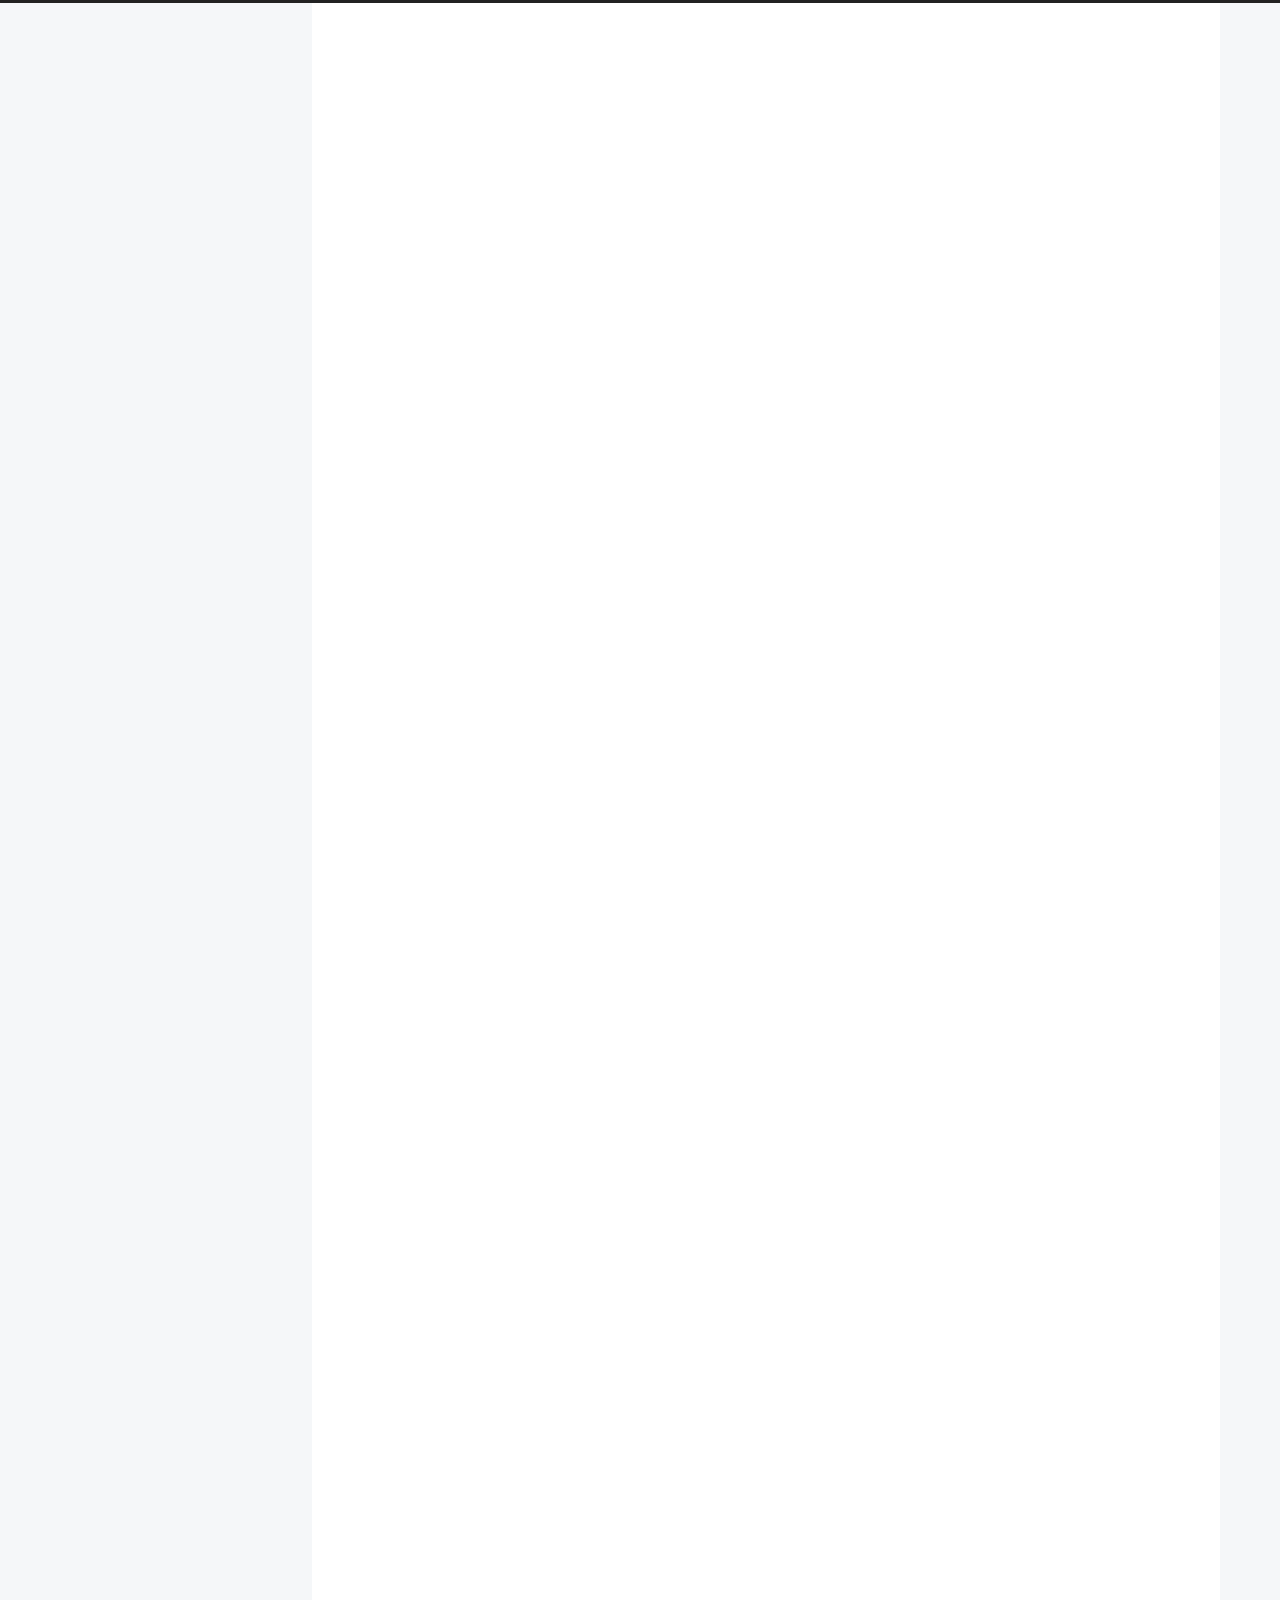
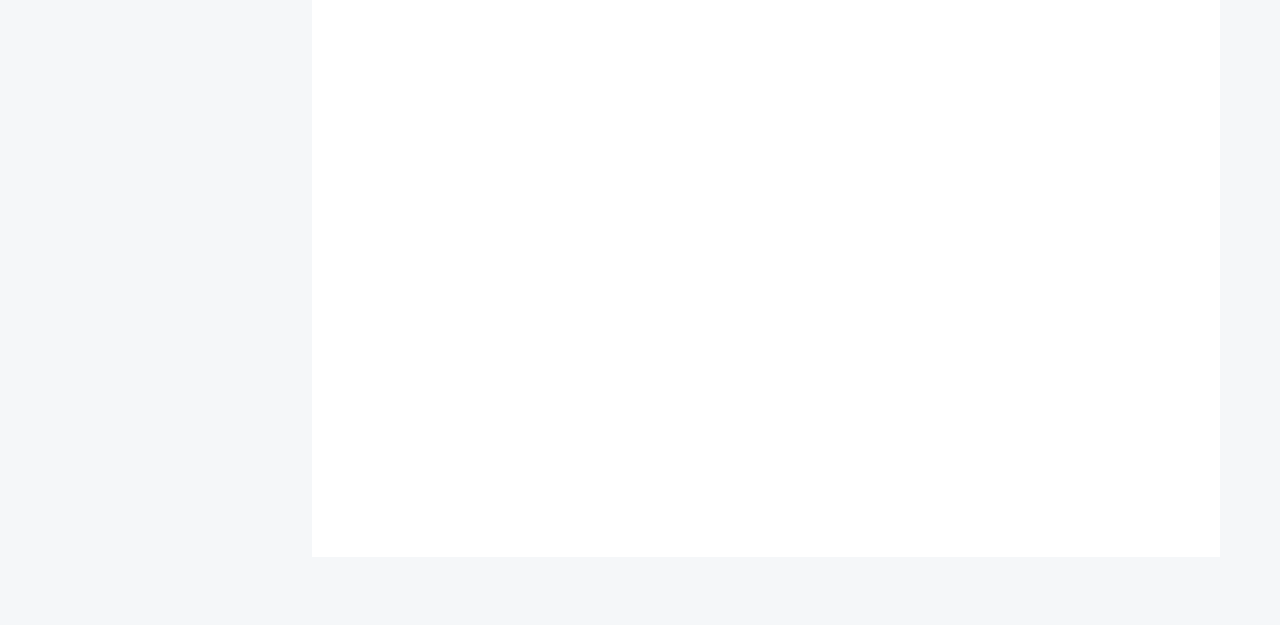
==== commit 42127c32: "Site updated: 2021-06-08 17:59:04" ====
--- a/index.html
+++ b/index.html
@@ -215,7 +215,7 @@
       <span class="post-meta-item-text">Veröffentlicht am</span>
       
 
-      <time title="Erstellt: 2021-06-08 16:58:44 / Geändert am: 17:34:57" itemprop="dateCreated datePublished" datetime="2021-06-08T16:58:44+08:00">2021-06-08</time>
+      <time title="Erstellt: 2021-06-08 16:58:44 / Geändert am: 17:54:59" itemprop="dateCreated datePublished" datetime="2021-06-08T16:58:44+08:00">2021-06-08</time>
     </span>
     <span class="post-meta-item">
       <span class="post-meta-item-icon">
@@ -248,8 +248,7 @@
 <p>修改设置：</p>
 <p>Tools &gt; Preferences &gt; iPython console &gt; Graphics &gt; Graphics backend &gt; Automatic</p>
 <p>重启IDE，建议以管理员权限打开IDE,然后画图就会弹出窗口显示了，如下图：</p>
-<p><img src="%E7%AC%AC%E4%B8%80%E7%AF%87%E5%8D%9A%E5%AE%A2.assets/%E5%9B%BE%E7%89%871.png"></p>
-<p><img src="%E7%AC%AC%E4%B8%80%E7%AF%87%E5%8D%9A%E5%AE%A2.assets/%E5%9B%BE%E7%89%872.png"></p>
+<p><img src="https://img-blog.csdnimg.cn/20200630145526580.png?x-oss-process=image/watermark,type_ZmFuZ3poZW5naGVpdGk,shadow_10,text_aHR0cHM6Ly9ibG9nLmNzZG4ubmV0L3FxXzQzNTI4MjU0,size_16,color_FFFFFF,t_70"></p>
 
       
     </div>
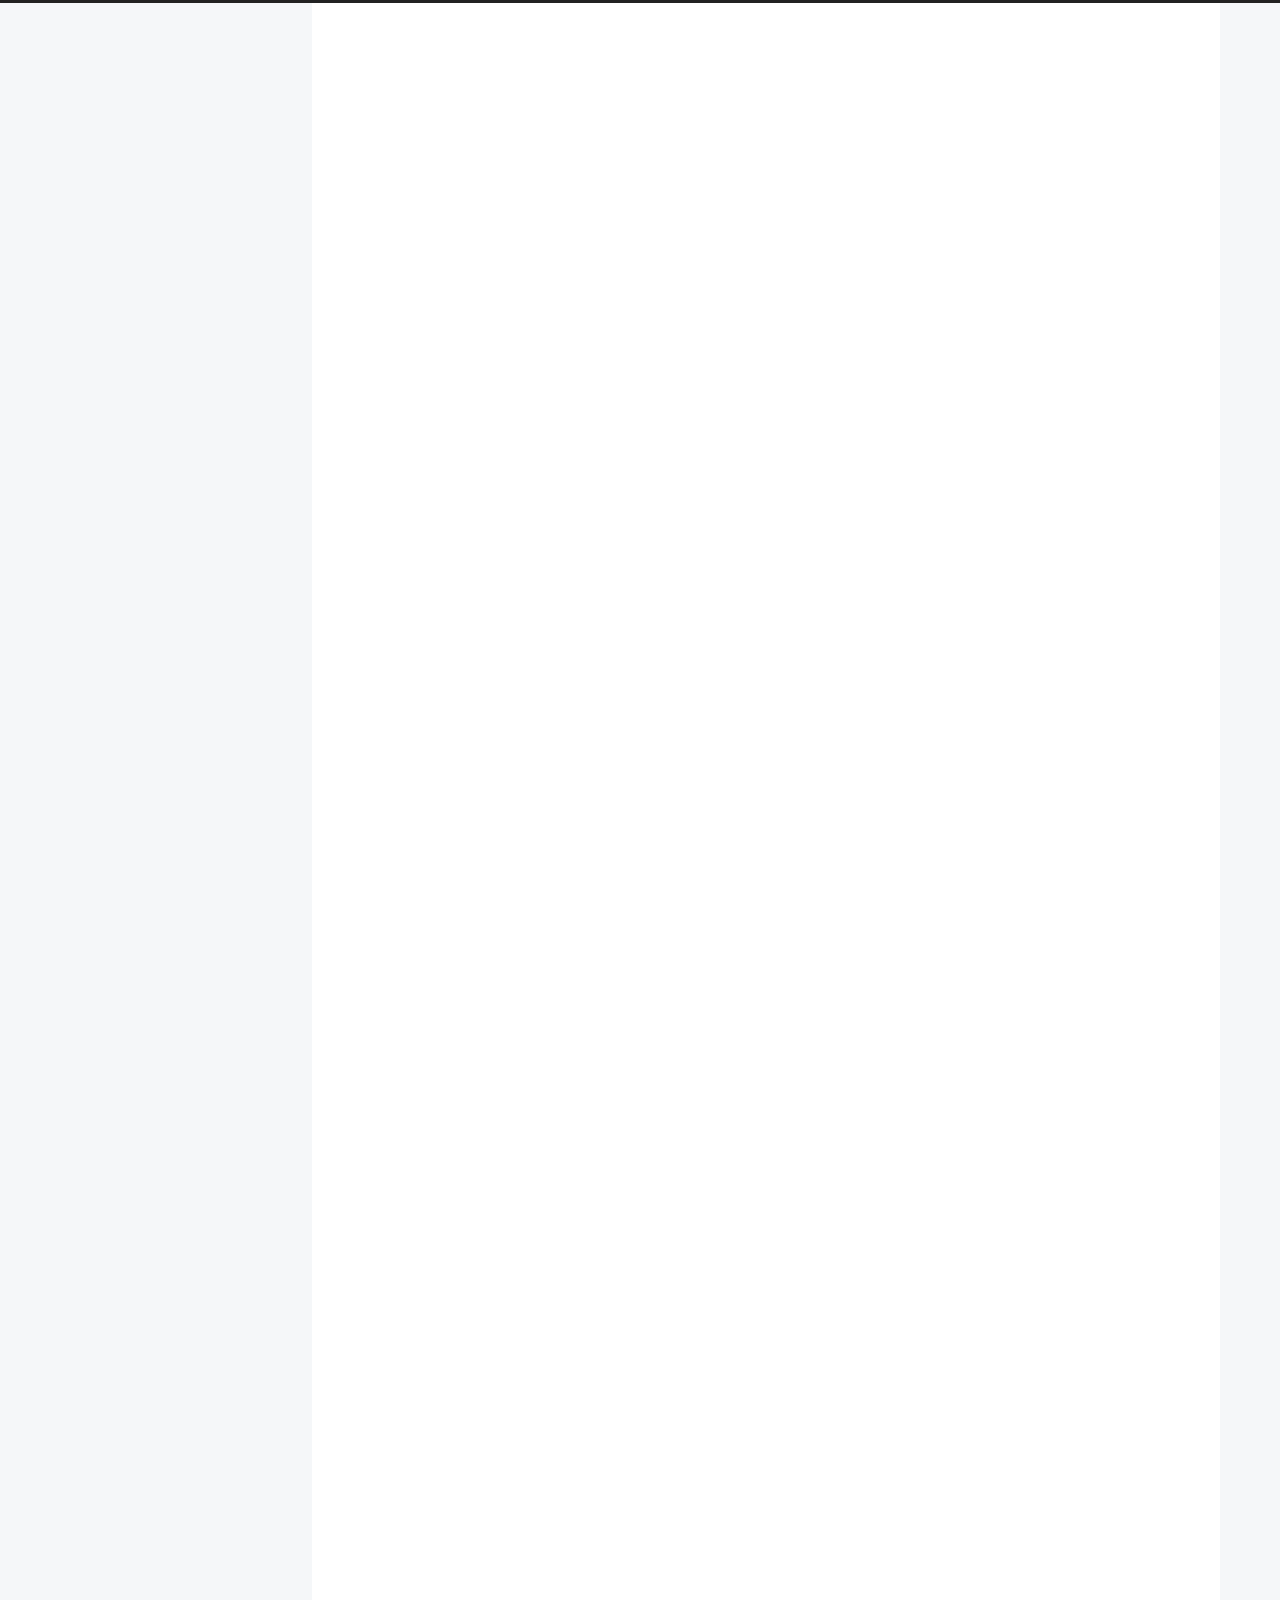
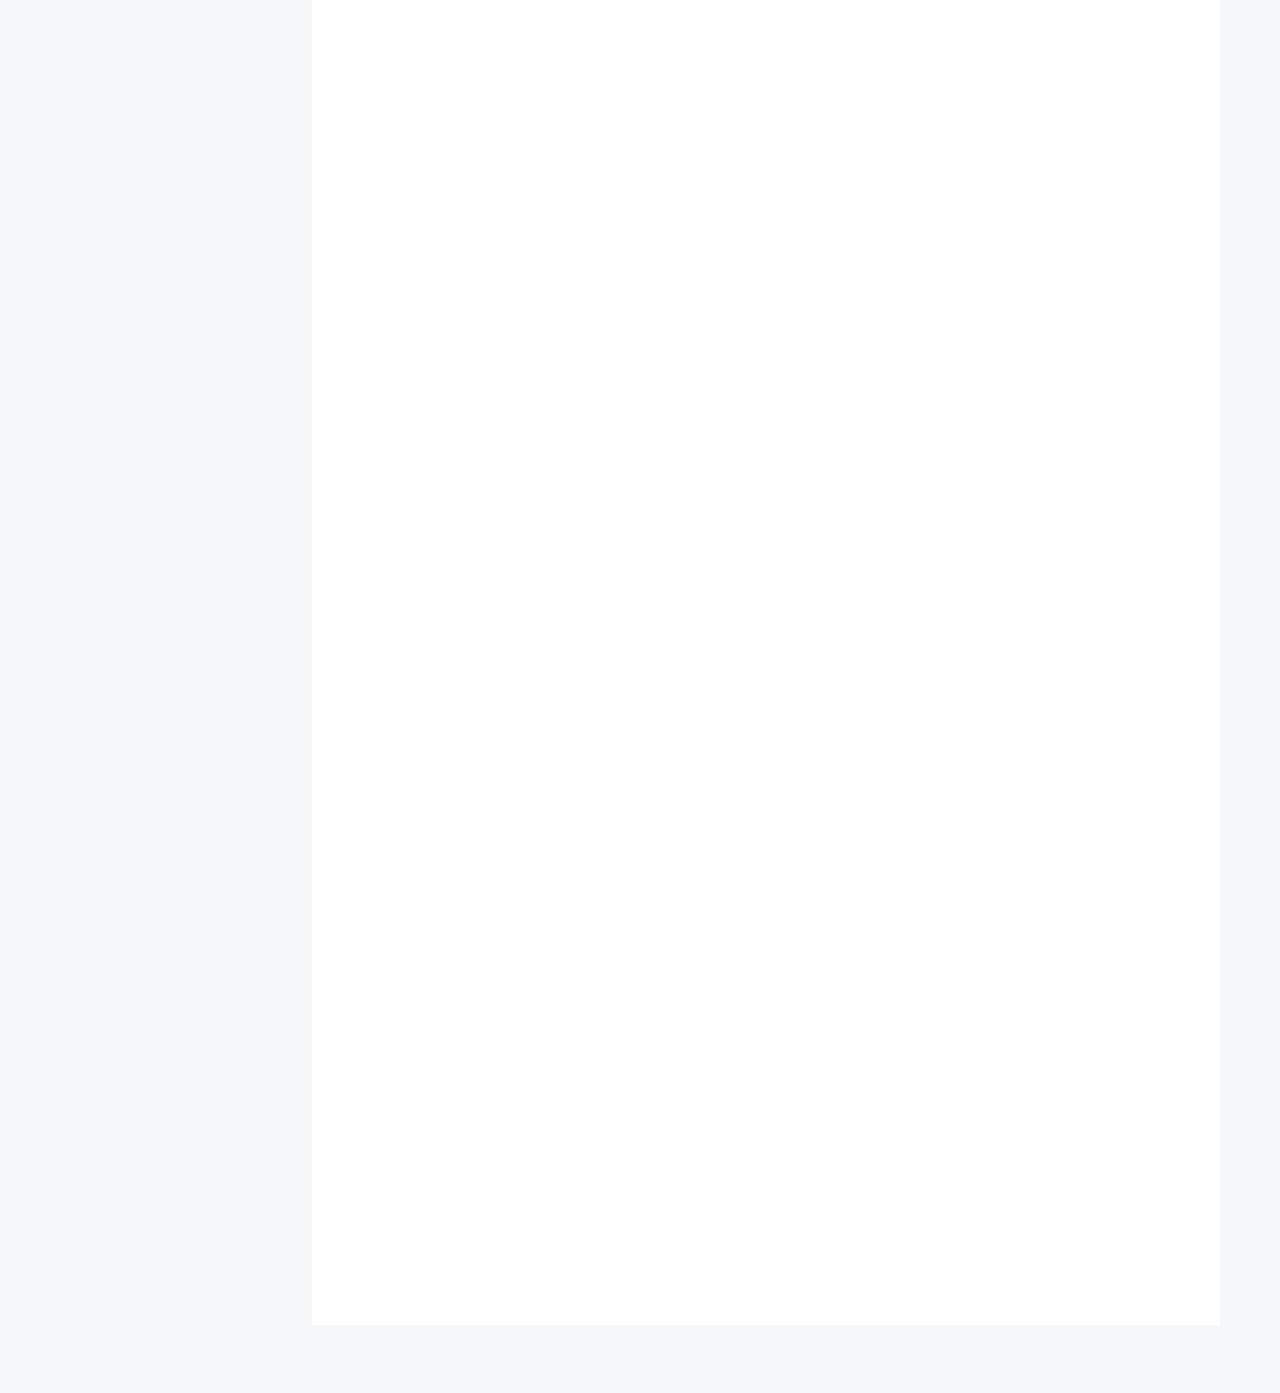
==== commit e6829d07: "Site updated: 2021-06-09 10:02:05" ====
--- a/index.html
+++ b/index.html
@@ -19,7 +19,7 @@
 <link rel="stylesheet" href="https://cdn.jsdelivr.net/npm/@fortawesome/fontawesome-free@5.15.3/css/all.min.css" integrity="sha256-2H3fkXt6FEmrReK448mDVGKb3WW2ZZw35gI7vqHOE4Y=" crossorigin="anonymous">
   <link rel="stylesheet" href="https://cdn.jsdelivr.net/npm/animate.css@3.1.1/animate.min.css" integrity="sha256-PR7ttpcvz8qrF57fur/yAx1qXMFJeJFiA6pSzWi0OIE=" crossorigin="anonymous">
 
-<script class="next-config" data-name="main" type="application/json">{&quot;hostname&quot;:&quot;qixiansheng-cmd.github.io&quot;,&quot;root&quot;:&quot;&#x2F;&quot;,&quot;images&quot;:&quot;&#x2F;images&quot;,&quot;scheme&quot;:&quot;Pisces&quot;,&quot;version&quot;:&quot;8.5.0&quot;,&quot;exturl&quot;:false,&quot;sidebar&quot;:{&quot;position&quot;:&quot;left&quot;,&quot;display&quot;:&quot;post&quot;,&quot;padding&quot;:18,&quot;offset&quot;:12},&quot;copycode&quot;:false,&quot;bookmark&quot;:{&quot;enable&quot;:false,&quot;color&quot;:&quot;#222&quot;,&quot;save&quot;:&quot;auto&quot;},&quot;fancybox&quot;:false,&quot;mediumzoom&quot;:false,&quot;lazyload&quot;:false,&quot;pangu&quot;:false,&quot;comments&quot;:{&quot;style&quot;:&quot;tabs&quot;,&quot;active&quot;:null,&quot;storage&quot;:true,&quot;lazyload&quot;:false,&quot;nav&quot;:null},&quot;motion&quot;:{&quot;enable&quot;:true,&quot;async&quot;:false,&quot;transition&quot;:{&quot;post_block&quot;:&quot;fadeIn&quot;,&quot;post_header&quot;:&quot;fadeInDown&quot;,&quot;post_body&quot;:&quot;fadeInDown&quot;,&quot;coll_header&quot;:&quot;fadeInLeft&quot;,&quot;sidebar&quot;:&quot;fadeInUp&quot;}},&quot;prism&quot;:false,&quot;i18n&quot;:{&quot;placeholder&quot;:&quot;Suche...&quot;,&quot;empty&quot;:&quot;We didn&#39;t find any results for the search: ${query}&quot;,&quot;hits_time&quot;:&quot;${hits} results found in ${time} ms&quot;,&quot;hits&quot;:&quot;${hits} results found&quot;}}</script><script src="/js/config.js"></script>
+<script class="next-config" data-name="main" type="application/json">{&quot;hostname&quot;:&quot;qixiansheng-cmd.github.io&quot;,&quot;root&quot;:&quot;&#x2F;&quot;,&quot;images&quot;:&quot;&#x2F;images&quot;,&quot;scheme&quot;:&quot;Pisces&quot;,&quot;version&quot;:&quot;8.5.0&quot;,&quot;exturl&quot;:false,&quot;sidebar&quot;:{&quot;position&quot;:&quot;left&quot;,&quot;display&quot;:&quot;post&quot;,&quot;padding&quot;:18,&quot;offset&quot;:12},&quot;copycode&quot;:false,&quot;bookmark&quot;:{&quot;enable&quot;:false,&quot;color&quot;:&quot;#222&quot;,&quot;save&quot;:&quot;auto&quot;},&quot;fancybox&quot;:false,&quot;mediumzoom&quot;:false,&quot;lazyload&quot;:false,&quot;pangu&quot;:false,&quot;comments&quot;:{&quot;style&quot;:&quot;tabs&quot;,&quot;active&quot;:null,&quot;storage&quot;:true,&quot;lazyload&quot;:false,&quot;nav&quot;:null},&quot;motion&quot;:{&quot;enable&quot;:true,&quot;async&quot;:false,&quot;transition&quot;:{&quot;post_block&quot;:&quot;fadeIn&quot;,&quot;post_header&quot;:&quot;fadeInDown&quot;,&quot;post_body&quot;:&quot;fadeInDown&quot;,&quot;coll_header&quot;:&quot;fadeInLeft&quot;,&quot;sidebar&quot;:&quot;fadeInUp&quot;}},&quot;prism&quot;:false,&quot;i18n&quot;:{&quot;placeholder&quot;:&quot;بحث...&quot;,&quot;empty&quot;:&quot;We didn&#39;t find any results for the search: ${query}&quot;,&quot;hits_time&quot;:&quot;${hits} results found in ${time} ms&quot;,&quot;hits&quot;:&quot;${hits} results found&quot;}}</script><script src="/js/config.js"></script>
 <meta name="description" content="学习就是生活，生活即是学习">
 <meta property="og:type" content="website">
 <meta property="og:title" content="齐先生个人博客">
@@ -60,7 +60,7 @@
     <header class="header" itemscope itemtype="http://schema.org/WPHeader">
       <div class="header-inner"><div class="site-brand-container">
   <div class="site-nav-toggle">
-    <div class="toggle" aria-label="Navigationsleiste an/ausschalten" role="button">
+    <div class="toggle" aria-label="تشغيل شريط التصفح" role="button">
         <span class="toggle-line"></span>
         <span class="toggle-line"></span>
         <span class="toggle-line"></span>
@@ -87,13 +87,13 @@
 
 <nav class="site-nav">
   <ul class="main-menu menu">
-        <li class="menu-item menu-item-home"><a href="/" rel="section"><i class="home fa-fw"></i>Startseite</a></li>
-        <li class="menu-item menu-item-about"><a href="/about/" rel="section"><i class="user fa-fw"></i>Über</a></li>
-        <li class="menu-item menu-item-tags"><a href="/tags/" rel="section"><i class="fa fa-tags fa-fw"></i>Schlagwörter</a></li>
-        <li class="menu-item menu-item-categories"><a href="/categories/" rel="section"><i class="fa fa-th fa-fw"></i>Kategorien</a></li>
-        <li class="menu-item menu-item-archives"><a href="/archives/" rel="section"><i class="fa fa-archive fa-fw"></i>Archiv</a></li>
-        <li class="menu-item menu-item-schedule"><a href="/schedule/" rel="section"><i class="fa fa-calendar fa-fw"></i>Zeitplan</a></li>
-        <li class="menu-item menu-item-sitemap"><a href="/sitemap.xml" rel="section"><i class="fa fa-sitemap fa-fw"></i>Sitemap</a></li>
+        <li class="menu-item menu-item-home"><a href="/" rel="section"><i class="home fa-fw"></i>Home</a></li>
+        <li class="menu-item menu-item-about"><a href="/about/" rel="section"><i class="user fa-fw"></i>معلومات</a></li>
+        <li class="menu-item menu-item-tags"><a href="/tags/" rel="section"><i class="fa fa-tags fa-fw"></i>الوسوم</a></li>
+        <li class="menu-item menu-item-categories"><a href="/categories/" rel="section"><i class="fa fa-th fa-fw"></i>التصنيفات</a></li>
+        <li class="menu-item menu-item-archives"><a href="/archives/" rel="section"><i class="fa fa-archive fa-fw"></i>الأرشيفات</a></li>
+        <li class="menu-item menu-item-schedule"><a href="/schedule/" rel="section"><i class="fa fa-calendar fa-fw"></i>التقويم</a></li>
+        <li class="menu-item menu-item-sitemap"><a href="/sitemap.xml" rel="section"><i class="fa fa-sitemap fa-fw"></i>خريطة الموقع</a></li>
         <li class="menu-item menu-item-commonweal"><a href="/404/" rel="section"><i class="fa fa-heartbeat fa-fw"></i>Commonweal 404</a></li>
   </ul>
 </nav>
@@ -115,10 +115,10 @@
     <div class="sidebar-inner sidebar-overview-active">
       <ul class="sidebar-nav">
         <li class="sidebar-nav-toc">
-          Inhaltsverzeichnis
+          المحتويات
         </li>
         <li class="sidebar-nav-overview">
-          Übersicht
+          عام
         </li>
       </ul>
 
@@ -138,17 +138,17 @@
       <div class="site-state-item site-state-posts">
           <a href="/archives/">
         
-          <span class="site-state-item-count">2</span>
-          <span class="site-state-item-name">Artikel</span>
+          <span class="site-state-item-count">3</span>
+          <span class="site-state-item-name">المقالات</span>
         </a>
       </div>
       <div class="site-state-item site-state-categories">
         <span class="site-state-item-count">1</span>
-        <span class="site-state-item-name">Kategorien</span>
+        <span class="site-state-item-name">التصنيفات</span>
       </div>
       <div class="site-state-item site-state-tags">
         <span class="site-state-item-count">1</span>
-        <span class="site-state-item-name">schlagwörter</span>
+        <span class="site-state-item-name">الوسوم</span>
       </div>
   </nav>
 </div>
@@ -190,7 +190,7 @@
   
 
   <article itemscope itemtype="http://schema.org/Article" class="post-content" lang="">
-    <link itemprop="mainEntityOfPage" href="https://qixiansheng-cmd.github.io/2021/06/08/%E7%AC%AC%E4%B8%80%E7%AF%87%E5%8D%9A%E5%AE%A2/">
+    <link itemprop="mainEntityOfPage" href="https://qixiansheng-cmd.github.io/2021/06/09/post-name/">
 
     <span hidden itemprop="author" itemscope itemtype="http://schema.org/Person">
       <meta itemprop="image" content="/images/avatar.gif">
@@ -203,7 +203,7 @@
     </span>
       <header class="post-header">
         <h2 class="post-title" itemprop="name headline">
-          <a href="/2021/06/08/%E7%AC%AC%E4%B8%80%E7%AF%87%E5%8D%9A%E5%AE%A2/" class="post-title-link" itemprop="url">第一篇博客</a>
+          <a href="/2021/06/09/post-name/" class="post-title-link" itemprop="url">post_name</a>
         </h2>
 
         <div class="post-meta-container">
@@ -212,16 +212,85 @@
       <span class="post-meta-item-icon">
         <i class="far fa-calendar"></i>
       </span>
-      <span class="post-meta-item-text">Veröffentlicht am</span>
-      
-
-      <time title="Erstellt: 2021-06-08 16:58:44 / Geändert am: 17:54:59" itemprop="dateCreated datePublished" datetime="2021-06-08T16:58:44+08:00">2021-06-08</time>
-    </span>
+      <span class="post-meta-item-text">نُشر في</span>
+
+      <time title="أُنشأ: 2021-06-09 09:51:04" itemprop="dateCreated datePublished" datetime="2021-06-09T09:51:04+08:00">2021-06-09</time>
+    </span>
+
+  
+</div>
+
+        </div>
+      </header>
+
+    
+    
+    
+    <div class="post-body" itemprop="articleBody">
+          
+      
+    </div>
+
+    
+    
+    
+
+    <footer class="post-footer">
+        <div class="post-eof"></div>
+      
+    </footer>
+  </article>
+</div>
+
+
+
+
+    
+
+
+<div class="post-block">
+  
+  
+
+  <article itemscope itemtype="http://schema.org/Article" class="post-content" lang="">
+    <link itemprop="mainEntityOfPage" href="https://qixiansheng-cmd.github.io/2021/06/08/%E7%AC%AC%E4%B8%80%E7%AF%87%E5%8D%9A%E5%AE%A2/">
+
+    <span hidden itemprop="author" itemscope itemtype="http://schema.org/Person">
+      <meta itemprop="image" content="/images/avatar.gif">
+      <meta itemprop="name" content="齐先生">
+      <meta itemprop="description" content="学习就是生活，生活即是学习">
+    </span>
+
+    <span hidden itemprop="publisher" itemscope itemtype="http://schema.org/Organization">
+      <meta itemprop="name" content="齐先生个人博客">
+    </span>
+      <header class="post-header">
+        <h2 class="post-title" itemprop="name headline">
+          <a href="/2021/06/08/%E7%AC%AC%E4%B8%80%E7%AF%87%E5%8D%9A%E5%AE%A2/" class="post-title-link" itemprop="url">第一篇博客</a>
+        </h2>
+
+        <div class="post-meta-container">
+          <div class="post-meta">
+    <span class="post-meta-item">
+      <span class="post-meta-item-icon">
+        <i class="far fa-calendar"></i>
+      </span>
+      <span class="post-meta-item-text">نُشر في</span>
+
+      <time title="أُنشأ: 2021-06-08 16:58:44" itemprop="dateCreated datePublished" datetime="2021-06-08T16:58:44+08:00">2021-06-08</time>
+    </span>
+      <span class="post-meta-item">
+        <span class="post-meta-item-icon">
+          <i class="far fa-calendar-check"></i>
+        </span>
+        <span class="post-meta-item-text">عُدل في</span>
+        <time title="عُدل: 2021-06-09 10:00:36" itemprop="dateModified" datetime="2021-06-09T10:00:36+08:00">2021-06-09</time>
+      </span>
     <span class="post-meta-item">
       <span class="post-meta-item-icon">
         <i class="far fa-folder"></i>
       </span>
-      <span class="post-meta-item-text">in</span>
+      <span class="post-meta-item-text">في</span>
         <span itemprop="about" itemscope itemtype="http://schema.org/Thing">
           <a href="/categories/%E5%9B%B0%E9%9A%BE%E8%A7%A3%E5%86%B3/" itemprop="url" rel="index"><span itemprop="name">困难解决</span></a>
         </span>
@@ -249,6 +318,7 @@
 <p>Tools &gt; Preferences &gt; iPython console &gt; Graphics &gt; Graphics backend &gt; Automatic</p>
 <p>重启IDE，建议以管理员权限打开IDE,然后画图就会弹出窗口显示了，如下图：</p>
 <p><img src="https://img-blog.csdnimg.cn/20200630145526580.png?x-oss-process=image/watermark,type_ZmFuZ3poZW5naGVpdGk,shadow_10,text_aHR0cHM6Ly9ibG9nLmNzZG4ubmV0L3FxXzQzNTI4MjU0,size_16,color_FFFFFF,t_70"></p>
+<p><img src="../images/%E5%9B%BE%E7%89%872.png"></p>
 
       
     </div>
@@ -297,9 +367,9 @@
       <span class="post-meta-item-icon">
         <i class="far fa-calendar"></i>
       </span>
-      <span class="post-meta-item-text">Veröffentlicht am</span>
-
-      <time title="Erstellt: 2021-06-04 16:23:52" itemprop="dateCreated datePublished" datetime="2021-06-04T16:23:52+08:00">2021-06-04</time>
+      <span class="post-meta-item-text">نُشر في</span>
+
+      <time title="أُنشأ: 2021-06-04 16:23:52" itemprop="dateCreated datePublished" datetime="2021-06-04T16:23:52+08:00">2021-06-04</time>
     </span>
 
   
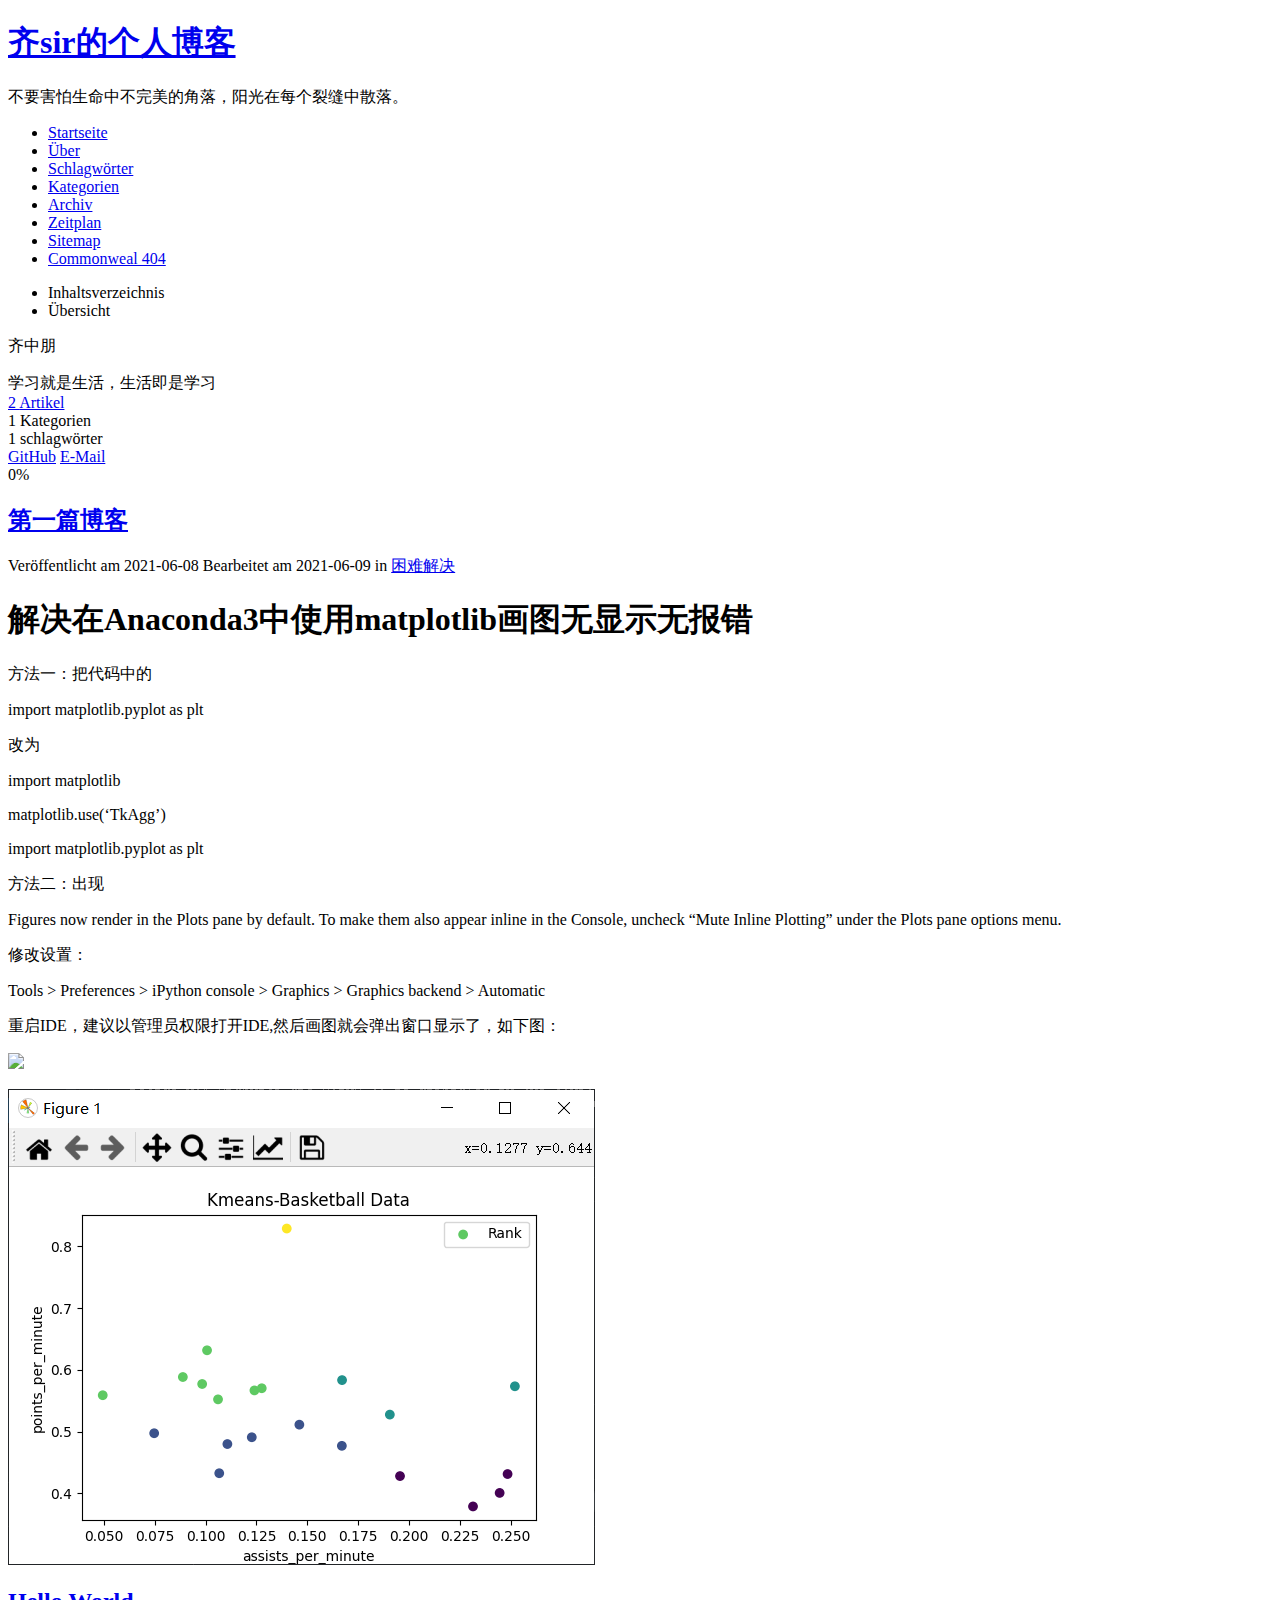
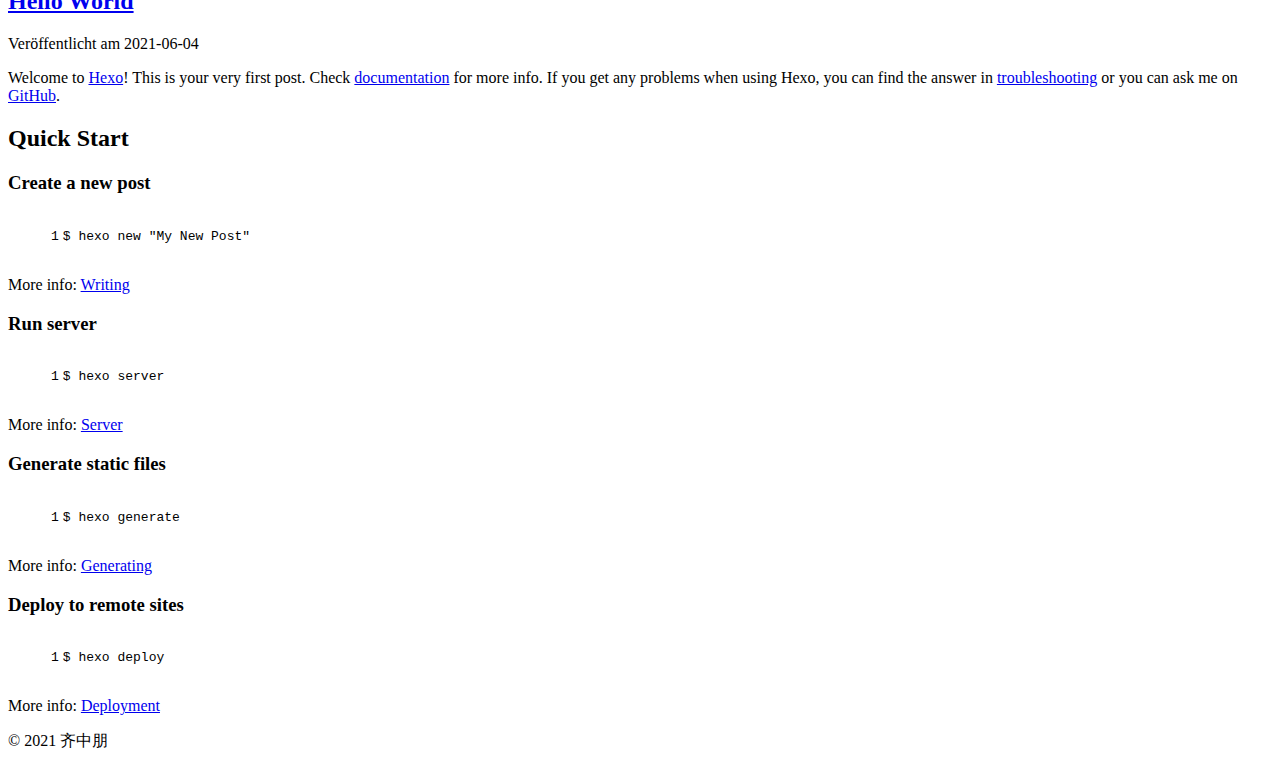
==== commit 03e4a946: "Site updated: 2021-06-20 15:32:24" ====
--- a/index.html
+++ b/index.html
@@ -7,50 +7,50 @@
 <meta name="generator" content="Hexo 5.4.0">
 
 
-  <link rel="apple-touch-icon" sizes="180x180" href="/images/apple-touch-icon-next.png">
-  <link rel="icon" type="image/png" sizes="32x32" href="/images/favicon-32x32-next.png">
-  <link rel="icon" type="image/png" sizes="16x16" href="/images/favicon-16x16-next.png">
-  <link rel="mask-icon" href="/images/logo.svg" color="#222">
-
-<link rel="stylesheet" href="/css/main.css">
+  <link rel="apple-touch-icon" sizes="180x180" href="/qixiansheng-cmd/qixiansheng-cmd.github.io/images/apple-touch-icon-next.png">
+  <link rel="icon" type="image/png" sizes="32x32" href="/qixiansheng-cmd/qixiansheng-cmd.github.io/images/favicon-32x32-next.png">
+  <link rel="icon" type="image/png" sizes="16x16" href="/qixiansheng-cmd/qixiansheng-cmd.github.io/images/favicon-16x16-next.png">
+  <link rel="mask-icon" href="/qixiansheng-cmd/qixiansheng-cmd.github.io/images/logo.svg" color="#222">
+
+<link rel="stylesheet" href="/qixiansheng-cmd/qixiansheng-cmd.github.io/css/main.css">
 
 
 
 <link rel="stylesheet" href="https://cdn.jsdelivr.net/npm/@fortawesome/fontawesome-free@5.15.3/css/all.min.css" integrity="sha256-2H3fkXt6FEmrReK448mDVGKb3WW2ZZw35gI7vqHOE4Y=" crossorigin="anonymous">
   <link rel="stylesheet" href="https://cdn.jsdelivr.net/npm/animate.css@3.1.1/animate.min.css" integrity="sha256-PR7ttpcvz8qrF57fur/yAx1qXMFJeJFiA6pSzWi0OIE=" crossorigin="anonymous">
 
-<script class="next-config" data-name="main" type="application/json">{&quot;hostname&quot;:&quot;qixiansheng-cmd.github.io&quot;,&quot;root&quot;:&quot;&#x2F;&quot;,&quot;images&quot;:&quot;&#x2F;images&quot;,&quot;scheme&quot;:&quot;Pisces&quot;,&quot;version&quot;:&quot;8.5.0&quot;,&quot;exturl&quot;:false,&quot;sidebar&quot;:{&quot;position&quot;:&quot;left&quot;,&quot;display&quot;:&quot;post&quot;,&quot;padding&quot;:18,&quot;offset&quot;:12},&quot;copycode&quot;:false,&quot;bookmark&quot;:{&quot;enable&quot;:false,&quot;color&quot;:&quot;#222&quot;,&quot;save&quot;:&quot;auto&quot;},&quot;fancybox&quot;:false,&quot;mediumzoom&quot;:false,&quot;lazyload&quot;:false,&quot;pangu&quot;:false,&quot;comments&quot;:{&quot;style&quot;:&quot;tabs&quot;,&quot;active&quot;:null,&quot;storage&quot;:true,&quot;lazyload&quot;:false,&quot;nav&quot;:null},&quot;motion&quot;:{&quot;enable&quot;:true,&quot;async&quot;:false,&quot;transition&quot;:{&quot;post_block&quot;:&quot;fadeIn&quot;,&quot;post_header&quot;:&quot;fadeInDown&quot;,&quot;post_body&quot;:&quot;fadeInDown&quot;,&quot;coll_header&quot;:&quot;fadeInLeft&quot;,&quot;sidebar&quot;:&quot;fadeInUp&quot;}},&quot;prism&quot;:false,&quot;i18n&quot;:{&quot;placeholder&quot;:&quot;بحث...&quot;,&quot;empty&quot;:&quot;We didn&#39;t find any results for the search: ${query}&quot;,&quot;hits_time&quot;:&quot;${hits} results found in ${time} ms&quot;,&quot;hits&quot;:&quot;${hits} results found&quot;}}</script><script src="/js/config.js"></script>
+<script class="next-config" data-name="main" type="application/json">{&quot;hostname&quot;:&quot;github.com&quot;,&quot;root&quot;:&quot;&#x2F;qixiansheng-cmd&#x2F;qixiansheng-cmd.github.io&#x2F;&quot;,&quot;images&quot;:&quot;&#x2F;qixiansheng-cmd&#x2F;qixiansheng-cmd.github.io&#x2F;images&quot;,&quot;scheme&quot;:&quot;Pisces&quot;,&quot;version&quot;:&quot;8.5.0&quot;,&quot;exturl&quot;:false,&quot;sidebar&quot;:{&quot;position&quot;:&quot;left&quot;,&quot;display&quot;:&quot;post&quot;,&quot;padding&quot;:18,&quot;offset&quot;:12},&quot;copycode&quot;:false,&quot;bookmark&quot;:{&quot;enable&quot;:false,&quot;color&quot;:&quot;#222&quot;,&quot;save&quot;:&quot;auto&quot;},&quot;fancybox&quot;:false,&quot;mediumzoom&quot;:false,&quot;lazyload&quot;:false,&quot;pangu&quot;:false,&quot;comments&quot;:{&quot;style&quot;:&quot;tabs&quot;,&quot;active&quot;:null,&quot;storage&quot;:true,&quot;lazyload&quot;:false,&quot;nav&quot;:null},&quot;motion&quot;:{&quot;enable&quot;:true,&quot;async&quot;:false,&quot;transition&quot;:{&quot;post_block&quot;:&quot;fadeIn&quot;,&quot;post_header&quot;:&quot;fadeInDown&quot;,&quot;post_body&quot;:&quot;fadeInDown&quot;,&quot;coll_header&quot;:&quot;fadeInLeft&quot;,&quot;sidebar&quot;:&quot;fadeInUp&quot;}},&quot;prism&quot;:false,&quot;i18n&quot;:{&quot;placeholder&quot;:&quot;Suche...&quot;,&quot;empty&quot;:&quot;We didn&#39;t find any results for the search: ${query}&quot;,&quot;hits_time&quot;:&quot;${hits} results found in ${time} ms&quot;,&quot;hits&quot;:&quot;${hits} results found&quot;}}</script><script src="/qixiansheng-cmd/qixiansheng-cmd.github.io/js/config.js"></script>
 <meta name="description" content="学习就是生活，生活即是学习">
 <meta property="og:type" content="website">
-<meta property="og:title" content="齐先生个人博客">
-<meta property="og:url" content="https://qixiansheng-cmd.github.io/index.html">
-<meta property="og:site_name" content="齐先生个人博客">
+<meta property="og:title" content="齐sir的个人博客">
+<meta property="og:url" content="https://github.com/qixiansheng-cmd/qixiansheng-cmd.github.io/index.html">
+<meta property="og:site_name" content="齐sir的个人博客">
 <meta property="og:description" content="学习就是生活，生活即是学习">
 <meta property="og:locale">
-<meta property="article:author" content="齐先生">
-<meta property="article:tag" content="齐先生">
+<meta property="article:author" content="齐中朋">
+<meta property="article:tag" content="齐sir">
 <meta name="twitter:card" content="summary">
 
 
-<link rel="canonical" href="https://qixiansheng-cmd.github.io/">
+<link rel="canonical" href="https://github.com/qixiansheng-cmd/qixiansheng-cmd.github.io/">
 
 
 
 <script class="next-config" data-name="page" type="application/json">{&quot;sidebar&quot;:&quot;&quot;,&quot;isHome&quot;:true,&quot;isPost&quot;:false,&quot;lang&quot;:&quot;zh-Hans&quot;,&quot;comments&quot;:&quot;&quot;,&quot;permalink&quot;:&quot;&quot;,&quot;path&quot;:&quot;index.html&quot;,&quot;title&quot;:&quot;&quot;}</script>
 
 <script class="next-config" data-name="calendar" type="application/json">&quot;&quot;</script>
-<title>齐先生个人博客</title>
-  
-
-  <script src="/js/third-party/analytics/baidu-analytics.js"></script>
+<title>齐sir的个人博客</title>
+  
+
+  <script src="/qixiansheng-cmd/qixiansheng-cmd.github.io/js/third-party/analytics/baidu-analytics.js"></script>
   <script async src="https://hm.baidu.com/hm.js?fe7d346da579b27a3537e37a808593e2"></script>
 
 
 
   <noscript>
-    <link rel="stylesheet" href="/css/noscript.css">
+    <link rel="stylesheet" href="/qixiansheng-cmd/qixiansheng-cmd.github.io/css/noscript.css">
   </noscript>
-<link rel="alternate" href="/atom.xml" title="齐先生个人博客" type="application/atom+xml">
+<link rel="alternate" href="/qixiansheng-cmd/qixiansheng-cmd.github.io/atom.xml" title="齐sir的个人博客" type="application/atom+xml">
 </head>
 
 <body itemscope itemtype="http://schema.org/WebPage" class="use-motion">
@@ -60,7 +60,7 @@
     <header class="header" itemscope itemtype="http://schema.org/WPHeader">
       <div class="header-inner"><div class="site-brand-container">
   <div class="site-nav-toggle">
-    <div class="toggle" aria-label="تشغيل شريط التصفح" role="button">
+    <div class="toggle" aria-label="Navigationsleiste an/ausschalten" role="button">
         <span class="toggle-line"></span>
         <span class="toggle-line"></span>
         <span class="toggle-line"></span>
@@ -69,9 +69,9 @@
 
   <div class="site-meta">
 
-    <a href="/" class="brand" rel="start">
+    <a href="/qixiansheng-cmd/qixiansheng-cmd.github.io/" class="brand" rel="start">
       <i class="logo-line"></i>
-      <h1 class="site-title">齐先生个人博客</h1>
+      <h1 class="site-title">齐sir的个人博客</h1>
       <i class="logo-line"></i>
     </a>
       <p class="site-subtitle" itemprop="description">不要害怕生命中不完美的角落，阳光在每个裂缝中散落。</p>
@@ -87,14 +87,14 @@
 
 <nav class="site-nav">
   <ul class="main-menu menu">
-        <li class="menu-item menu-item-home"><a href="/" rel="section"><i class="home fa-fw"></i>Home</a></li>
-        <li class="menu-item menu-item-about"><a href="/about/" rel="section"><i class="user fa-fw"></i>معلومات</a></li>
-        <li class="menu-item menu-item-tags"><a href="/tags/" rel="section"><i class="fa fa-tags fa-fw"></i>الوسوم</a></li>
-        <li class="menu-item menu-item-categories"><a href="/categories/" rel="section"><i class="fa fa-th fa-fw"></i>التصنيفات</a></li>
-        <li class="menu-item menu-item-archives"><a href="/archives/" rel="section"><i class="fa fa-archive fa-fw"></i>الأرشيفات</a></li>
-        <li class="menu-item menu-item-schedule"><a href="/schedule/" rel="section"><i class="fa fa-calendar fa-fw"></i>التقويم</a></li>
-        <li class="menu-item menu-item-sitemap"><a href="/sitemap.xml" rel="section"><i class="fa fa-sitemap fa-fw"></i>خريطة الموقع</a></li>
-        <li class="menu-item menu-item-commonweal"><a href="/404/" rel="section"><i class="fa fa-heartbeat fa-fw"></i>Commonweal 404</a></li>
+        <li class="menu-item menu-item-home"><a href="/qixiansheng-cmd/qixiansheng-cmd.github.io/" rel="section"><i class="home fa-fw"></i>Startseite</a></li>
+        <li class="menu-item menu-item-about"><a href="/qixiansheng-cmd/qixiansheng-cmd.github.io/about/" rel="section"><i class="user fa-fw"></i>Über</a></li>
+        <li class="menu-item menu-item-tags"><a href="/qixiansheng-cmd/qixiansheng-cmd.github.io/tags/" rel="section"><i class="fa fa-tags fa-fw"></i>Schlagwörter</a></li>
+        <li class="menu-item menu-item-categories"><a href="/qixiansheng-cmd/qixiansheng-cmd.github.io/categories/" rel="section"><i class="fa fa-th fa-fw"></i>Kategorien</a></li>
+        <li class="menu-item menu-item-archives"><a href="/qixiansheng-cmd/qixiansheng-cmd.github.io/archives/" rel="section"><i class="fa fa-archive fa-fw"></i>Archiv</a></li>
+        <li class="menu-item menu-item-schedule"><a href="/qixiansheng-cmd/qixiansheng-cmd.github.io/schedule/" rel="section"><i class="fa fa-calendar fa-fw"></i>Zeitplan</a></li>
+        <li class="menu-item menu-item-sitemap"><a href="/qixiansheng-cmd/qixiansheng-cmd.github.io/sitemap.xml" rel="section"><i class="fa fa-sitemap fa-fw"></i>Sitemap</a></li>
+        <li class="menu-item menu-item-commonweal"><a href="/qixiansheng-cmd/qixiansheng-cmd.github.io/404/" rel="section"><i class="fa fa-heartbeat fa-fw"></i>Commonweal 404</a></li>
   </ul>
 </nav>
 
@@ -115,10 +115,10 @@
     <div class="sidebar-inner sidebar-overview-active">
       <ul class="sidebar-nav">
         <li class="sidebar-nav-toc">
-          المحتويات
+          Inhaltsverzeichnis
         </li>
         <li class="sidebar-nav-overview">
-          عام
+          Übersicht
         </li>
       </ul>
 
@@ -130,31 +130,34 @@
 
         <div class="site-overview-wrap sidebar-panel">
           <div class="site-author site-overview-item animated" itemprop="author" itemscope itemtype="http://schema.org/Person">
-  <p class="site-author-name" itemprop="name">齐先生</p>
+  <p class="site-author-name" itemprop="name">齐中朋</p>
   <div class="site-description" itemprop="description">学习就是生活，生活即是学习</div>
 </div>
 <div class="site-state-wrap site-overview-item animated">
   <nav class="site-state">
       <div class="site-state-item site-state-posts">
-          <a href="/archives/">
+          <a href="/qixiansheng-cmd/qixiansheng-cmd.github.io/archives/">
         
-          <span class="site-state-item-count">3</span>
-          <span class="site-state-item-name">المقالات</span>
+          <span class="site-state-item-count">2</span>
+          <span class="site-state-item-name">Artikel</span>
         </a>
       </div>
       <div class="site-state-item site-state-categories">
         <span class="site-state-item-count">1</span>
-        <span class="site-state-item-name">التصنيفات</span>
+        <span class="site-state-item-name">Kategorien</span>
       </div>
       <div class="site-state-item site-state-tags">
         <span class="site-state-item-count">1</span>
-        <span class="site-state-item-name">الوسوم</span>
+        <span class="site-state-item-name">schlagwörter</span>
       </div>
   </nav>
 </div>
   <div class="links-of-author site-overview-item animated">
       <span class="links-of-author-item">
-        <a href="https://qixiansheng-cmd.github.io/" title="GitHub → https:&#x2F;&#x2F;qixiansheng-cmd.github.io"><i class="fab fa-github fa-fw"></i>GitHub</a>
+        <a href="https://qixiansheng-cmd.github.io/" title="GitHub → https:&#x2F;&#x2F;qixiansheng-cmd.github.io" rel="noopener" target="_blank"><i class="fab fa-github fa-fw"></i>GitHub</a>
+      </span>
+      <span class="links-of-author-item">
+        <a href="/qixiansheng-cmd/qixiansheng-cmd.github.io/2026103894@qq.com" title="E-Mail → 2026103894@qq.com"><i class="fa fa-envelope fa-fw"></i>E-Mail</a>
       </span>
   </div>
 
@@ -190,20 +193,20 @@
   
 
   <article itemscope itemtype="http://schema.org/Article" class="post-content" lang="">
-    <link itemprop="mainEntityOfPage" href="https://qixiansheng-cmd.github.io/2021/06/09/post-name/">
+    <link itemprop="mainEntityOfPage" href="https://github.com/qixiansheng-cmd/qixiansheng-cmd.github.io/2021/06/08/%E7%AC%AC%E4%B8%80%E7%AF%87%E5%8D%9A%E5%AE%A2/">
 
     <span hidden itemprop="author" itemscope itemtype="http://schema.org/Person">
-      <meta itemprop="image" content="/images/avatar.gif">
-      <meta itemprop="name" content="齐先生">
+      <meta itemprop="image" content="/qixiansheng-cmd/qixiansheng-cmd.github.io/images/avatar.gif">
+      <meta itemprop="name" content="齐中朋">
       <meta itemprop="description" content="学习就是生活，生活即是学习">
     </span>
 
     <span hidden itemprop="publisher" itemscope itemtype="http://schema.org/Organization">
-      <meta itemprop="name" content="齐先生个人博客">
+      <meta itemprop="name" content="齐sir的个人博客">
     </span>
       <header class="post-header">
         <h2 class="post-title" itemprop="name headline">
-          <a href="/2021/06/09/post-name/" class="post-title-link" itemprop="url">post_name</a>
+          <a href="/qixiansheng-cmd/qixiansheng-cmd.github.io/2021/06/08/%E7%AC%AC%E4%B8%80%E7%AF%87%E5%8D%9A%E5%AE%A2/" class="post-title-link" itemprop="url">第一篇博客</a>
         </h2>
 
         <div class="post-meta-container">
@@ -212,87 +215,24 @@
       <span class="post-meta-item-icon">
         <i class="far fa-calendar"></i>
       </span>
-      <span class="post-meta-item-text">نُشر في</span>
-
-      <time title="أُنشأ: 2021-06-09 09:51:04" itemprop="dateCreated datePublished" datetime="2021-06-09T09:51:04+08:00">2021-06-09</time>
-    </span>
-
-  
-</div>
-
-        </div>
-      </header>
-
-    
-    
-    
-    <div class="post-body" itemprop="articleBody">
-          
-      
-    </div>
-
-    
-    
-    
-
-    <footer class="post-footer">
-        <div class="post-eof"></div>
-      
-    </footer>
-  </article>
-</div>
-
-
-
-
-    
-
-
-<div class="post-block">
-  
-  
-
-  <article itemscope itemtype="http://schema.org/Article" class="post-content" lang="">
-    <link itemprop="mainEntityOfPage" href="https://qixiansheng-cmd.github.io/2021/06/08/%E7%AC%AC%E4%B8%80%E7%AF%87%E5%8D%9A%E5%AE%A2/">
-
-    <span hidden itemprop="author" itemscope itemtype="http://schema.org/Person">
-      <meta itemprop="image" content="/images/avatar.gif">
-      <meta itemprop="name" content="齐先生">
-      <meta itemprop="description" content="学习就是生活，生活即是学习">
-    </span>
-
-    <span hidden itemprop="publisher" itemscope itemtype="http://schema.org/Organization">
-      <meta itemprop="name" content="齐先生个人博客">
-    </span>
-      <header class="post-header">
-        <h2 class="post-title" itemprop="name headline">
-          <a href="/2021/06/08/%E7%AC%AC%E4%B8%80%E7%AF%87%E5%8D%9A%E5%AE%A2/" class="post-title-link" itemprop="url">第一篇博客</a>
-        </h2>
-
-        <div class="post-meta-container">
-          <div class="post-meta">
-    <span class="post-meta-item">
-      <span class="post-meta-item-icon">
-        <i class="far fa-calendar"></i>
-      </span>
-      <span class="post-meta-item-text">نُشر في</span>
-
-      <time title="أُنشأ: 2021-06-08 16:58:44" itemprop="dateCreated datePublished" datetime="2021-06-08T16:58:44+08:00">2021-06-08</time>
+      <span class="post-meta-item-text">Veröffentlicht am</span>
+
+      <time title="Erstellt: 2021-06-08 16:58:44" itemprop="dateCreated datePublished" datetime="2021-06-08T16:58:44+08:00">2021-06-08</time>
     </span>
       <span class="post-meta-item">
         <span class="post-meta-item-icon">
           <i class="far fa-calendar-check"></i>
         </span>
-        <span class="post-meta-item-text">عُدل في</span>
-        <time title="عُدل: 2021-06-09 10:00:36" itemprop="dateModified" datetime="2021-06-09T10:00:36+08:00">2021-06-09</time>
+        <span class="post-meta-item-text">Bearbeitet am</span>
+        <time title="Geändert am: 2021-06-09 10:00:36" itemprop="dateModified" datetime="2021-06-09T10:00:36+08:00">2021-06-09</time>
       </span>
     <span class="post-meta-item">
       <span class="post-meta-item-icon">
         <i class="far fa-folder"></i>
       </span>
-      <span class="post-meta-item-text">في</span>
+      <span class="post-meta-item-text">in</span>
         <span itemprop="about" itemscope itemtype="http://schema.org/Thing">
-          <a href="/categories/%E5%9B%B0%E9%9A%BE%E8%A7%A3%E5%86%B3/" itemprop="url" rel="index"><span itemprop="name">困难解决</span></a>
+          <a href="/qixiansheng-cmd/qixiansheng-cmd.github.io/categories/%E5%9B%B0%E9%9A%BE%E8%A7%A3%E5%86%B3/" itemprop="url" rel="index"><span itemprop="name">困难解决</span></a>
         </span>
     </span>
 
@@ -345,20 +285,20 @@
   
 
   <article itemscope itemtype="http://schema.org/Article" class="post-content" lang="">
-    <link itemprop="mainEntityOfPage" href="https://qixiansheng-cmd.github.io/2021/06/04/hello-world/">
+    <link itemprop="mainEntityOfPage" href="https://github.com/qixiansheng-cmd/qixiansheng-cmd.github.io/2021/06/04/hello-world/">
 
     <span hidden itemprop="author" itemscope itemtype="http://schema.org/Person">
-      <meta itemprop="image" content="/images/avatar.gif">
-      <meta itemprop="name" content="齐先生">
+      <meta itemprop="image" content="/qixiansheng-cmd/qixiansheng-cmd.github.io/images/avatar.gif">
+      <meta itemprop="name" content="齐中朋">
       <meta itemprop="description" content="学习就是生活，生活即是学习">
     </span>
 
     <span hidden itemprop="publisher" itemscope itemtype="http://schema.org/Organization">
-      <meta itemprop="name" content="齐先生个人博客">
+      <meta itemprop="name" content="齐sir的个人博客">
     </span>
       <header class="post-header">
         <h2 class="post-title" itemprop="name headline">
-          <a href="/2021/06/04/hello-world/" class="post-title-link" itemprop="url">Hello World</a>
+          <a href="/qixiansheng-cmd/qixiansheng-cmd.github.io/2021/06/04/hello-world/" class="post-title-link" itemprop="url">Hello World</a>
         </h2>
 
         <div class="post-meta-container">
@@ -367,9 +307,9 @@
       <span class="post-meta-item-icon">
         <i class="far fa-calendar"></i>
       </span>
-      <span class="post-meta-item-text">نُشر في</span>
-
-      <time title="أُنشأ: 2021-06-04 16:23:52" itemprop="dateCreated datePublished" datetime="2021-06-04T16:23:52+08:00">2021-06-04</time>
+      <span class="post-meta-item-text">Veröffentlicht am</span>
+
+      <time title="Erstellt: 2021-06-04 16:23:52" itemprop="dateCreated datePublished" datetime="2021-06-04T16:23:52+08:00">2021-06-04</time>
     </span>
 
   
@@ -382,7 +322,7 @@
     
     
     <div class="post-body" itemprop="articleBody">
-          <p>Welcome to <a target="_blank" rel="noopener" href="https://hexo.io/">Hexo</a>! This is your very first post. Check <a target="_blank" rel="noopener" href="https://hexo.io/docs/">documentation</a> for more info. If you get any problems when using Hexo, you can find the answer in <a target="_blank" rel="noopener" href="https://hexo.io/docs/troubleshooting.html">troubleshooting</a> or you can ask me on <a target="_blank" rel="noopener" href="https://github.com/hexojs/hexo/issues">GitHub</a>.</p>
+          <p>Welcome to <a target="_blank" rel="noopener" href="https://hexo.io/">Hexo</a>! This is your very first post. Check <a target="_blank" rel="noopener" href="https://hexo.io/docs/">documentation</a> for more info. If you get any problems when using Hexo, you can find the answer in <a target="_blank" rel="noopener" href="https://hexo.io/docs/troubleshooting.html">troubleshooting</a> or you can ask me on <a href="https://github.com/hexojs/hexo/issues">GitHub</a>.</p>
 <h2 id="Quick-Start"><a href="#Quick-Start" class="headerlink" title="Quick Start"></a>Quick Start</h2><h3 id="Create-a-new-post"><a href="#Create-a-new-post" class="headerlink" title="Create a new post"></a>Create a new post</h3><figure class="highlight bash"><table><tr><td class="gutter"><pre><span class="line">1</span><br></pre></td><td class="code"><pre><span class="line">$ hexo new <span class="string">&quot;My New Post&quot;</span></span><br></pre></td></tr></table></figure>
 
 <p>More info: <a target="_blank" rel="noopener" href="https://hexo.io/docs/writing.html">Writing</a></p>
@@ -427,7 +367,7 @@
   <span class="with-love">
     <i class="fa fa-heart"></i>
   </span>
-  <span class="author" itemprop="copyrightHolder">齐先生</span>
+  <span class="author" itemprop="copyrightHolder">齐中朋</span>
 </div>
 
     </div>
@@ -435,7 +375,7 @@
 
   
   <script src="https://cdn.jsdelivr.net/npm/animejs@3.2.1/lib/anime.min.js" integrity="sha256-XL2inqUJaslATFnHdJOi9GfQ60on8Wx1C2H8DYiN1xY=" crossorigin="anonymous"></script>
-<script src="/js/comments.js"></script><script src="/js/utils.js"></script><script src="/js/motion.js"></script><script src="/js/next-boot.js"></script>
+<script src="/qixiansheng-cmd/qixiansheng-cmd.github.io/js/comments.js"></script><script src="/qixiansheng-cmd/qixiansheng-cmd.github.io/js/utils.js"></script><script src="/qixiansheng-cmd/qixiansheng-cmd.github.io/js/motion.js"></script><script src="/qixiansheng-cmd/qixiansheng-cmd.github.io/js/next-boot.js"></script>
 
   
 
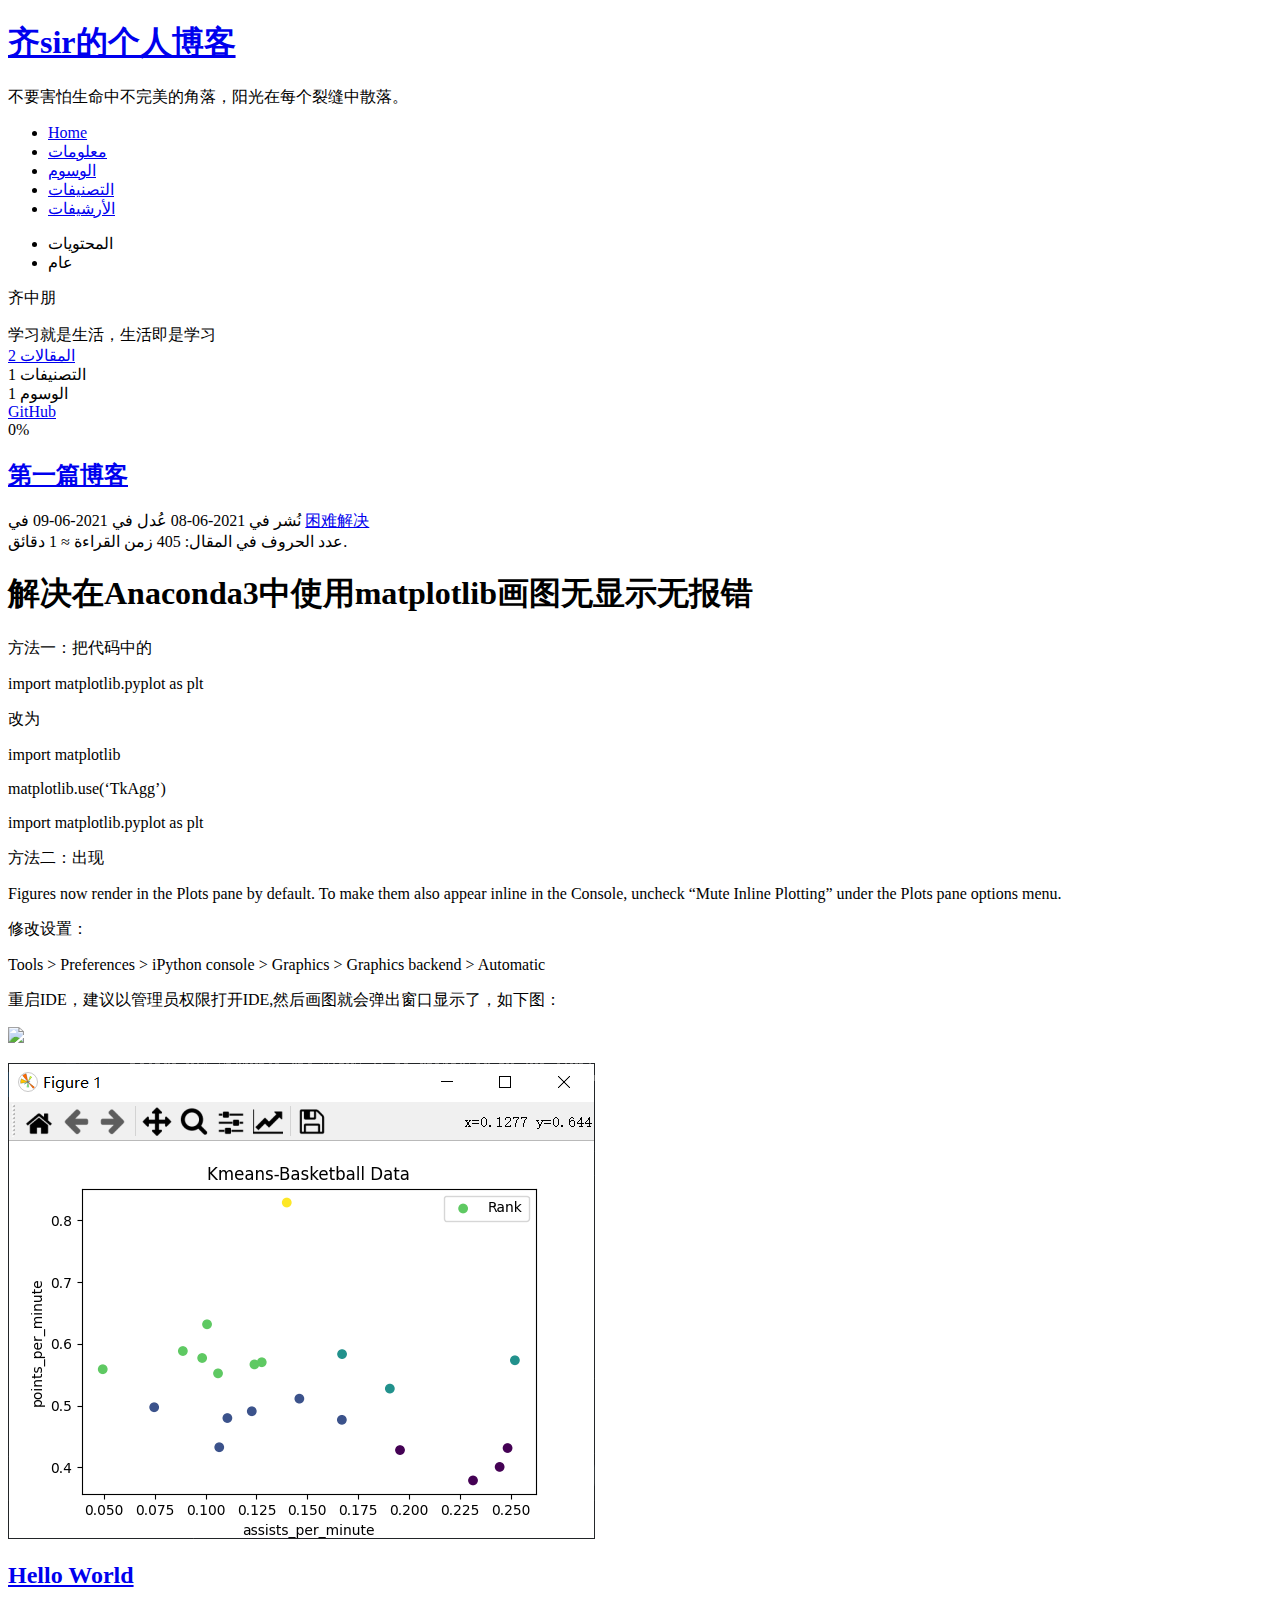
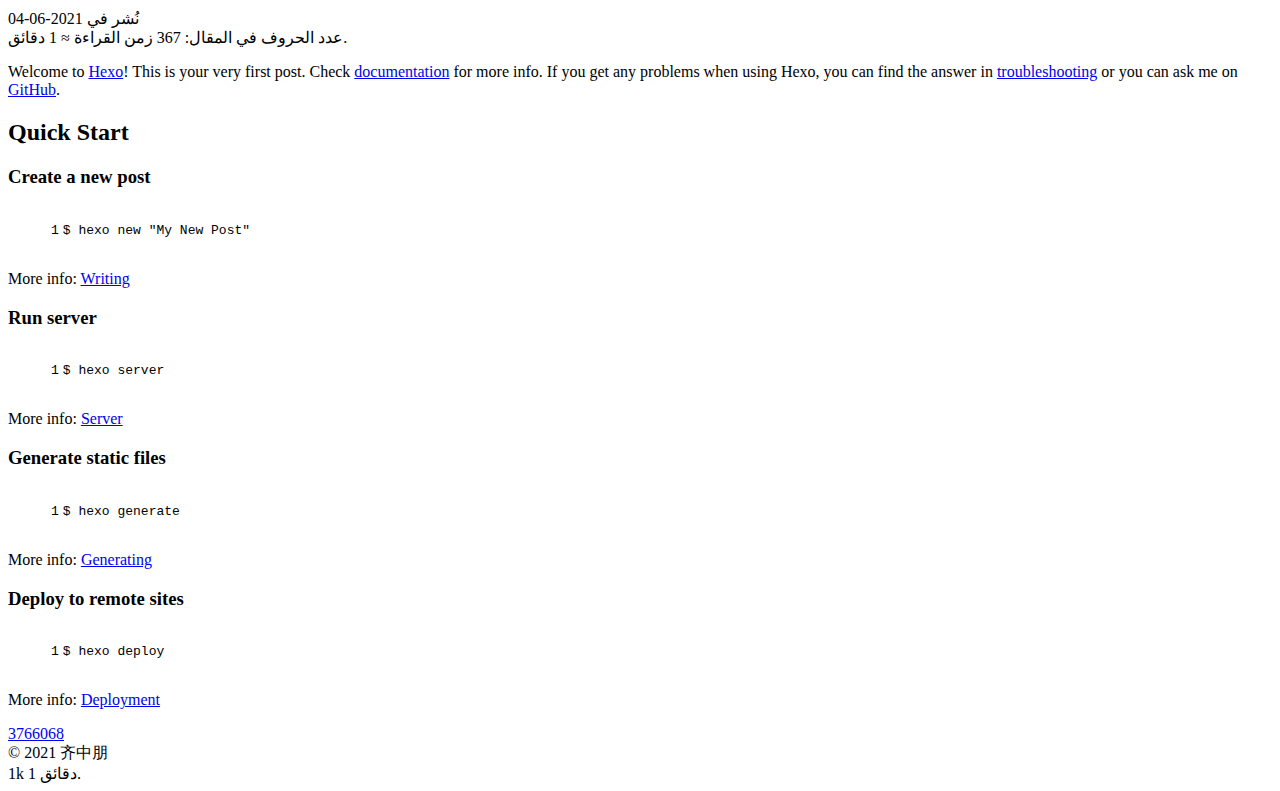
==== commit 9bcd09bd: "Site updated: 2021-06-22 15:07:38" ====
--- a/index.html
+++ b/index.html
@@ -11,6 +11,7 @@
   <link rel="icon" type="image/png" sizes="32x32" href="/qixiansheng-cmd/qixiansheng-cmd.github.io/images/favicon-32x32-next.png">
   <link rel="icon" type="image/png" sizes="16x16" href="/qixiansheng-cmd/qixiansheng-cmd.github.io/images/favicon-16x16-next.png">
   <link rel="mask-icon" href="/qixiansheng-cmd/qixiansheng-cmd.github.io/images/logo.svg" color="#222">
+  <meta name="baidu-site-verification" content="code-z4Gdo4OHsL">
 
 <link rel="stylesheet" href="/qixiansheng-cmd/qixiansheng-cmd.github.io/css/main.css">
 
@@ -19,7 +20,7 @@
 <link rel="stylesheet" href="https://cdn.jsdelivr.net/npm/@fortawesome/fontawesome-free@5.15.3/css/all.min.css" integrity="sha256-2H3fkXt6FEmrReK448mDVGKb3WW2ZZw35gI7vqHOE4Y=" crossorigin="anonymous">
   <link rel="stylesheet" href="https://cdn.jsdelivr.net/npm/animate.css@3.1.1/animate.min.css" integrity="sha256-PR7ttpcvz8qrF57fur/yAx1qXMFJeJFiA6pSzWi0OIE=" crossorigin="anonymous">
 
-<script class="next-config" data-name="main" type="application/json">{&quot;hostname&quot;:&quot;github.com&quot;,&quot;root&quot;:&quot;&#x2F;qixiansheng-cmd&#x2F;qixiansheng-cmd.github.io&#x2F;&quot;,&quot;images&quot;:&quot;&#x2F;qixiansheng-cmd&#x2F;qixiansheng-cmd.github.io&#x2F;images&quot;,&quot;scheme&quot;:&quot;Pisces&quot;,&quot;version&quot;:&quot;8.5.0&quot;,&quot;exturl&quot;:false,&quot;sidebar&quot;:{&quot;position&quot;:&quot;left&quot;,&quot;display&quot;:&quot;post&quot;,&quot;padding&quot;:18,&quot;offset&quot;:12},&quot;copycode&quot;:false,&quot;bookmark&quot;:{&quot;enable&quot;:false,&quot;color&quot;:&quot;#222&quot;,&quot;save&quot;:&quot;auto&quot;},&quot;fancybox&quot;:false,&quot;mediumzoom&quot;:false,&quot;lazyload&quot;:false,&quot;pangu&quot;:false,&quot;comments&quot;:{&quot;style&quot;:&quot;tabs&quot;,&quot;active&quot;:null,&quot;storage&quot;:true,&quot;lazyload&quot;:false,&quot;nav&quot;:null},&quot;motion&quot;:{&quot;enable&quot;:true,&quot;async&quot;:false,&quot;transition&quot;:{&quot;post_block&quot;:&quot;fadeIn&quot;,&quot;post_header&quot;:&quot;fadeInDown&quot;,&quot;post_body&quot;:&quot;fadeInDown&quot;,&quot;coll_header&quot;:&quot;fadeInLeft&quot;,&quot;sidebar&quot;:&quot;fadeInUp&quot;}},&quot;prism&quot;:false,&quot;i18n&quot;:{&quot;placeholder&quot;:&quot;Suche...&quot;,&quot;empty&quot;:&quot;We didn&#39;t find any results for the search: ${query}&quot;,&quot;hits_time&quot;:&quot;${hits} results found in ${time} ms&quot;,&quot;hits&quot;:&quot;${hits} results found&quot;}}</script><script src="/qixiansheng-cmd/qixiansheng-cmd.github.io/js/config.js"></script>
+<script class="next-config" data-name="main" type="application/json">{&quot;hostname&quot;:&quot;github.com&quot;,&quot;root&quot;:&quot;&#x2F;qixiansheng-cmd&#x2F;qixiansheng-cmd.github.io&#x2F;&quot;,&quot;images&quot;:&quot;&#x2F;qixiansheng-cmd&#x2F;qixiansheng-cmd.github.io&#x2F;images&quot;,&quot;scheme&quot;:&quot;Gemini&quot;,&quot;version&quot;:&quot;8.5.0&quot;,&quot;exturl&quot;:false,&quot;sidebar&quot;:{&quot;position&quot;:&quot;left&quot;,&quot;display&quot;:&quot;post&quot;,&quot;padding&quot;:18,&quot;offset&quot;:12},&quot;copycode&quot;:false,&quot;bookmark&quot;:{&quot;enable&quot;:false,&quot;color&quot;:&quot;#222&quot;,&quot;save&quot;:&quot;auto&quot;},&quot;fancybox&quot;:false,&quot;mediumzoom&quot;:false,&quot;lazyload&quot;:false,&quot;pangu&quot;:false,&quot;comments&quot;:{&quot;style&quot;:&quot;tabs&quot;,&quot;active&quot;:null,&quot;storage&quot;:true,&quot;lazyload&quot;:false,&quot;nav&quot;:null},&quot;motion&quot;:{&quot;enable&quot;:true,&quot;async&quot;:false,&quot;transition&quot;:{&quot;post_block&quot;:&quot;fadeIn&quot;,&quot;post_header&quot;:&quot;fadeInDown&quot;,&quot;post_body&quot;:&quot;fadeInDown&quot;,&quot;coll_header&quot;:&quot;fadeInLeft&quot;,&quot;sidebar&quot;:&quot;fadeInUp&quot;}},&quot;prism&quot;:false,&quot;i18n&quot;:{&quot;placeholder&quot;:&quot;بحث...&quot;,&quot;empty&quot;:&quot;We didn&#39;t find any results for the search: ${query}&quot;,&quot;hits_time&quot;:&quot;${hits} results found in ${time} ms&quot;,&quot;hits&quot;:&quot;${hits} results found&quot;}}</script><script src="/qixiansheng-cmd/qixiansheng-cmd.github.io/js/config.js"></script>
 <meta name="description" content="学习就是生活，生活即是学习">
 <meta property="og:type" content="website">
 <meta property="og:title" content="齐sir的个人博客">
@@ -42,8 +43,6 @@
 <title>齐sir的个人博客</title>
   
 
-  <script src="/qixiansheng-cmd/qixiansheng-cmd.github.io/js/third-party/analytics/baidu-analytics.js"></script>
-  <script async src="https://hm.baidu.com/hm.js?fe7d346da579b27a3537e37a808593e2"></script>
 
 
 
@@ -60,7 +59,7 @@
     <header class="header" itemscope itemtype="http://schema.org/WPHeader">
       <div class="header-inner"><div class="site-brand-container">
   <div class="site-nav-toggle">
-    <div class="toggle" aria-label="Navigationsleiste an/ausschalten" role="button">
+    <div class="toggle" aria-label="تشغيل شريط التصفح" role="button">
         <span class="toggle-line"></span>
         <span class="toggle-line"></span>
         <span class="toggle-line"></span>
@@ -87,14 +86,11 @@
 
 <nav class="site-nav">
   <ul class="main-menu menu">
-        <li class="menu-item menu-item-home"><a href="/qixiansheng-cmd/qixiansheng-cmd.github.io/" rel="section"><i class="home fa-fw"></i>Startseite</a></li>
-        <li class="menu-item menu-item-about"><a href="/qixiansheng-cmd/qixiansheng-cmd.github.io/about/" rel="section"><i class="user fa-fw"></i>Über</a></li>
-        <li class="menu-item menu-item-tags"><a href="/qixiansheng-cmd/qixiansheng-cmd.github.io/tags/" rel="section"><i class="fa fa-tags fa-fw"></i>Schlagwörter</a></li>
-        <li class="menu-item menu-item-categories"><a href="/qixiansheng-cmd/qixiansheng-cmd.github.io/categories/" rel="section"><i class="fa fa-th fa-fw"></i>Kategorien</a></li>
-        <li class="menu-item menu-item-archives"><a href="/qixiansheng-cmd/qixiansheng-cmd.github.io/archives/" rel="section"><i class="fa fa-archive fa-fw"></i>Archiv</a></li>
-        <li class="menu-item menu-item-schedule"><a href="/qixiansheng-cmd/qixiansheng-cmd.github.io/schedule/" rel="section"><i class="fa fa-calendar fa-fw"></i>Zeitplan</a></li>
-        <li class="menu-item menu-item-sitemap"><a href="/qixiansheng-cmd/qixiansheng-cmd.github.io/sitemap.xml" rel="section"><i class="fa fa-sitemap fa-fw"></i>Sitemap</a></li>
-        <li class="menu-item menu-item-commonweal"><a href="/qixiansheng-cmd/qixiansheng-cmd.github.io/404/" rel="section"><i class="fa fa-heartbeat fa-fw"></i>Commonweal 404</a></li>
+        <li class="menu-item menu-item-home"><a href="/qixiansheng-cmd/qixiansheng-cmd.github.io/" rel="section"><i class="fa fa-home fa-fw"></i>Home</a></li>
+        <li class="menu-item menu-item-about"><a href="/qixiansheng-cmd/qixiansheng-cmd.github.io/about/" rel="section"><i class="fa fa-user fa-fw"></i>معلومات</a></li>
+        <li class="menu-item menu-item-tags"><a href="/qixiansheng-cmd/qixiansheng-cmd.github.io/tags/" rel="section"><i class="fa fa-tags fa-fw"></i>الوسوم</a></li>
+        <li class="menu-item menu-item-categories"><a href="/qixiansheng-cmd/qixiansheng-cmd.github.io/categories/" rel="section"><i class="fa fa-th fa-fw"></i>التصنيفات</a></li>
+        <li class="menu-item menu-item-archives"><a href="/qixiansheng-cmd/qixiansheng-cmd.github.io/archives/" rel="section"><i class="fa fa-archive fa-fw"></i>الأرشيفات</a></li>
   </ul>
 </nav>
 
@@ -115,10 +111,10 @@
     <div class="sidebar-inner sidebar-overview-active">
       <ul class="sidebar-nav">
         <li class="sidebar-nav-toc">
-          Inhaltsverzeichnis
+          المحتويات
         </li>
         <li class="sidebar-nav-overview">
-          Übersicht
+          عام
         </li>
       </ul>
 
@@ -139,25 +135,22 @@
           <a href="/qixiansheng-cmd/qixiansheng-cmd.github.io/archives/">
         
           <span class="site-state-item-count">2</span>
-          <span class="site-state-item-name">Artikel</span>
+          <span class="site-state-item-name">المقالات</span>
         </a>
       </div>
       <div class="site-state-item site-state-categories">
         <span class="site-state-item-count">1</span>
-        <span class="site-state-item-name">Kategorien</span>
+        <span class="site-state-item-name">التصنيفات</span>
       </div>
       <div class="site-state-item site-state-tags">
         <span class="site-state-item-count">1</span>
-        <span class="site-state-item-name">schlagwörter</span>
+        <span class="site-state-item-name">الوسوم</span>
       </div>
   </nav>
 </div>
   <div class="links-of-author site-overview-item animated">
       <span class="links-of-author-item">
-        <a href="https://qixiansheng-cmd.github.io/" title="GitHub → https:&#x2F;&#x2F;qixiansheng-cmd.github.io" rel="noopener" target="_blank"><i class="fab fa-github fa-fw"></i>GitHub</a>
-      </span>
-      <span class="links-of-author-item">
-        <a href="/qixiansheng-cmd/qixiansheng-cmd.github.io/2026103894@qq.com" title="E-Mail → 2026103894@qq.com"><i class="fa fa-envelope fa-fw"></i>E-Mail</a>
+        <a href="https://github.com/qixiansheng-cmd/qixiansheng-cmd.github.io.git" title="GitHub → https:&#x2F;&#x2F;github.com&#x2F;qixiansheng-cmd&#x2F;qixiansheng-cmd.github.io.git"><i class="fab fa-github fa-fw"></i>GitHub</a>
       </span>
   </div>
 
@@ -215,28 +208,44 @@
       <span class="post-meta-item-icon">
         <i class="far fa-calendar"></i>
       </span>
-      <span class="post-meta-item-text">Veröffentlicht am</span>
-
-      <time title="Erstellt: 2021-06-08 16:58:44" itemprop="dateCreated datePublished" datetime="2021-06-08T16:58:44+08:00">2021-06-08</time>
+      <span class="post-meta-item-text">نُشر في</span>
+
+      <time title="أُنشأ: 2021-06-08 16:58:44" itemprop="dateCreated datePublished" datetime="2021-06-08T16:58:44+08:00">2021-06-08</time>
     </span>
       <span class="post-meta-item">
         <span class="post-meta-item-icon">
           <i class="far fa-calendar-check"></i>
         </span>
-        <span class="post-meta-item-text">Bearbeitet am</span>
-        <time title="Geändert am: 2021-06-09 10:00:36" itemprop="dateModified" datetime="2021-06-09T10:00:36+08:00">2021-06-09</time>
+        <span class="post-meta-item-text">عُدل في</span>
+        <time title="عُدل: 2021-06-09 10:00:36" itemprop="dateModified" datetime="2021-06-09T10:00:36+08:00">2021-06-09</time>
       </span>
     <span class="post-meta-item">
       <span class="post-meta-item-icon">
         <i class="far fa-folder"></i>
       </span>
-      <span class="post-meta-item-text">in</span>
+      <span class="post-meta-item-text">في</span>
         <span itemprop="about" itemscope itemtype="http://schema.org/Thing">
           <a href="/qixiansheng-cmd/qixiansheng-cmd.github.io/categories/%E5%9B%B0%E9%9A%BE%E8%A7%A3%E5%86%B3/" itemprop="url" rel="index"><span itemprop="name">困难解决</span></a>
         </span>
     </span>
 
   
+      </div>
+      <div class="post-meta">
+    <span class="post-meta-item" title="عدد الحروف في المقال">
+      <span class="post-meta-item-icon">
+        <i class="far fa-file-word"></i>
+      </span>
+      <span class="post-meta-item-text">عدد الحروف في المقال: </span>
+      <span>405</span>
+    </span>
+    <span class="post-meta-item" title="زمن القراءة">
+      <span class="post-meta-item-icon">
+        <i class="far fa-clock"></i>
+      </span>
+      <span class="post-meta-item-text">زمن القراءة &asymp;</span>
+      <span>1 دقائق.</span>
+    </span>
 </div>
 
         </div>
@@ -307,12 +316,28 @@
       <span class="post-meta-item-icon">
         <i class="far fa-calendar"></i>
       </span>
-      <span class="post-meta-item-text">Veröffentlicht am</span>
-
-      <time title="Erstellt: 2021-06-04 16:23:52" itemprop="dateCreated datePublished" datetime="2021-06-04T16:23:52+08:00">2021-06-04</time>
-    </span>
-
-  
+      <span class="post-meta-item-text">نُشر في</span>
+
+      <time title="أُنشأ: 2021-06-04 16:23:52" itemprop="dateCreated datePublished" datetime="2021-06-04T16:23:52+08:00">2021-06-04</time>
+    </span>
+
+  
+      </div>
+      <div class="post-meta">
+    <span class="post-meta-item" title="عدد الحروف في المقال">
+      <span class="post-meta-item-icon">
+        <i class="far fa-file-word"></i>
+      </span>
+      <span class="post-meta-item-text">عدد الحروف في المقال: </span>
+      <span>367</span>
+    </span>
+    <span class="post-meta-item" title="زمن القراءة">
+      <span class="post-meta-item-icon">
+        <i class="far fa-clock"></i>
+      </span>
+      <span class="post-meta-item-text">زمن القراءة &asymp;</span>
+      <span>1 دقائق.</span>
+    </span>
 </div>
 
         </div>
@@ -360,6 +385,8 @@
   <footer class="footer">
     <div class="footer-inner">
 
+  <div class="beian"><a href="https://beian.miit.gov.cn/" rel="noopener" target="_blank">3766068 </a>
+  </div>
 
 <div class="copyright">
   &copy; 
@@ -369,6 +396,20 @@
   </span>
   <span class="author" itemprop="copyrightHolder">齐中朋</span>
 </div>
+<div class="wordcount">
+  <span class="post-meta-item">
+    <span class="post-meta-item-icon">
+      <i class="fa fa-chart-line"></i>
+    </span>
+    <span title="مُجمل عدد الحروف">1k</span>
+  </span>
+  <span class="post-meta-item">
+    <span class="post-meta-item-icon">
+      <i class="fa fa-coffee"></i>
+    </span>
+    <span title="مُجمل زمن القراءة">1 دقائق.</span>
+  </span>
+</div>
 
     </div>
   </footer>
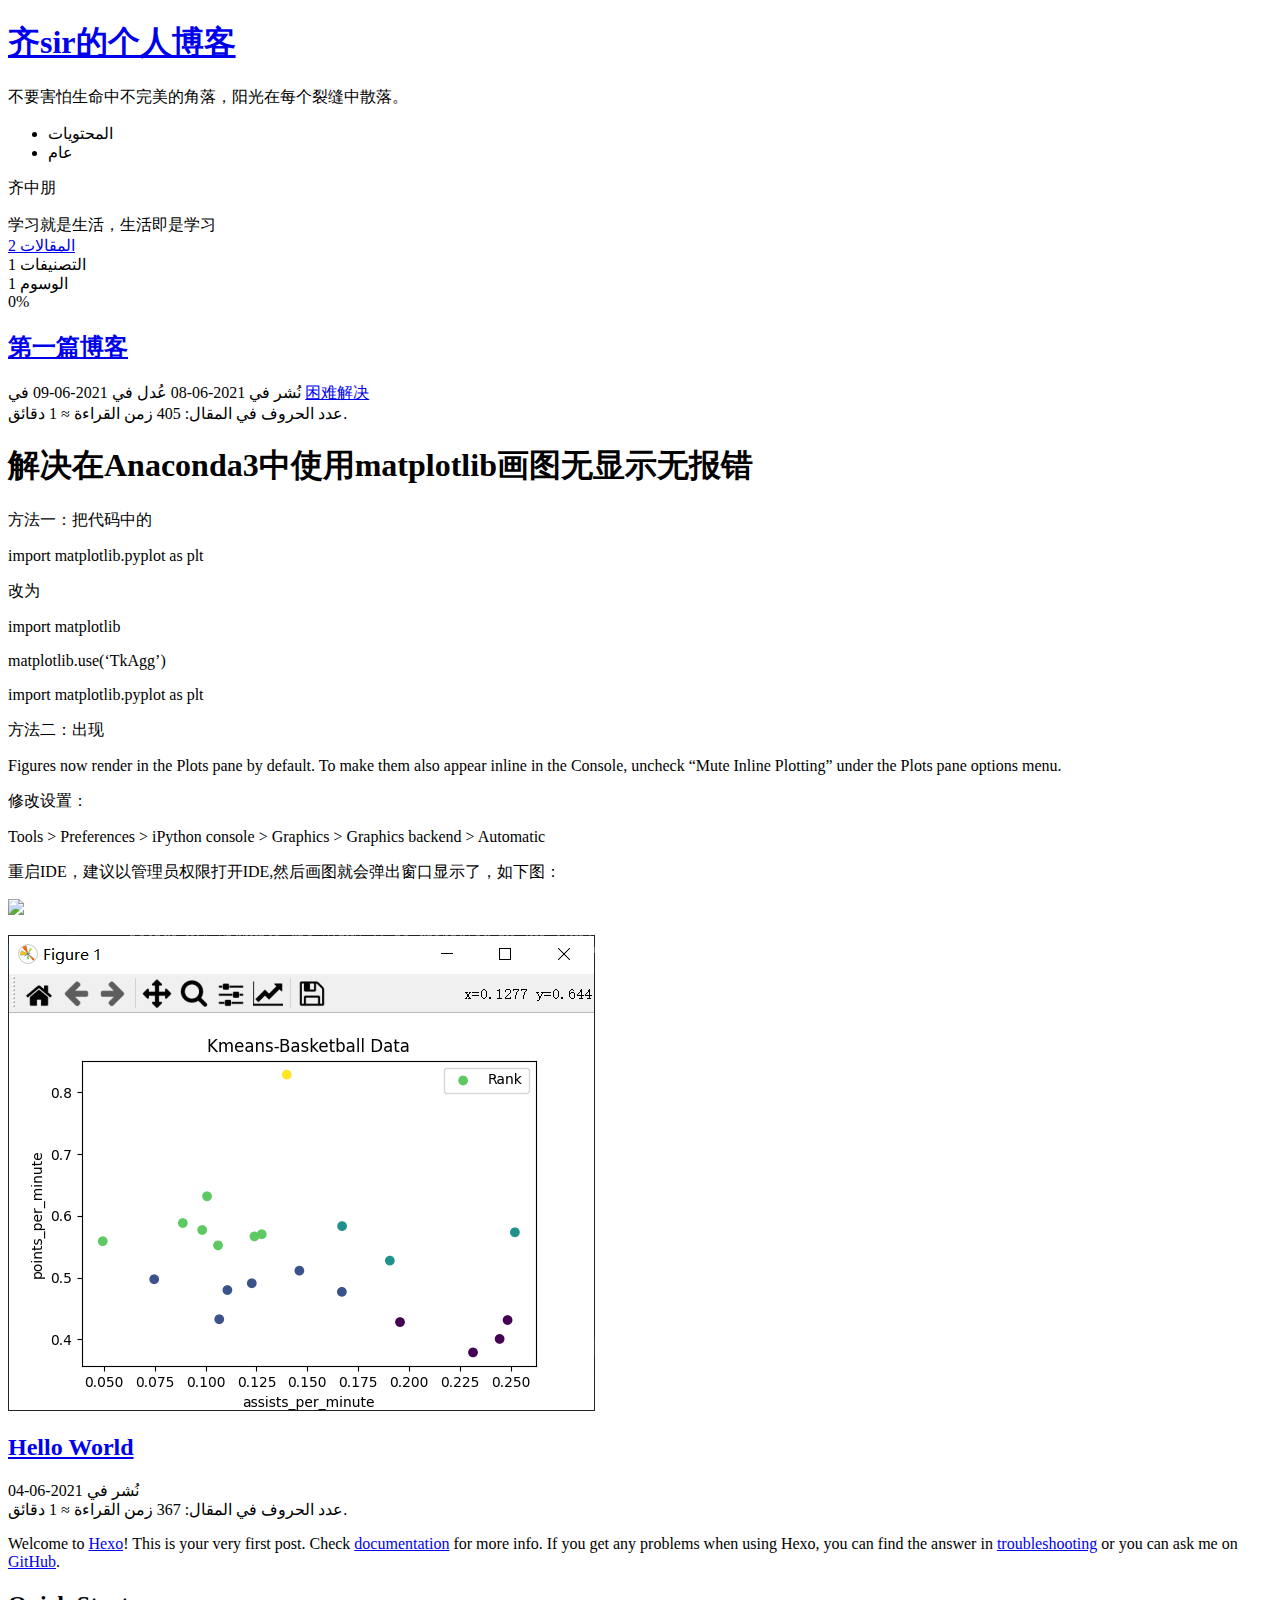
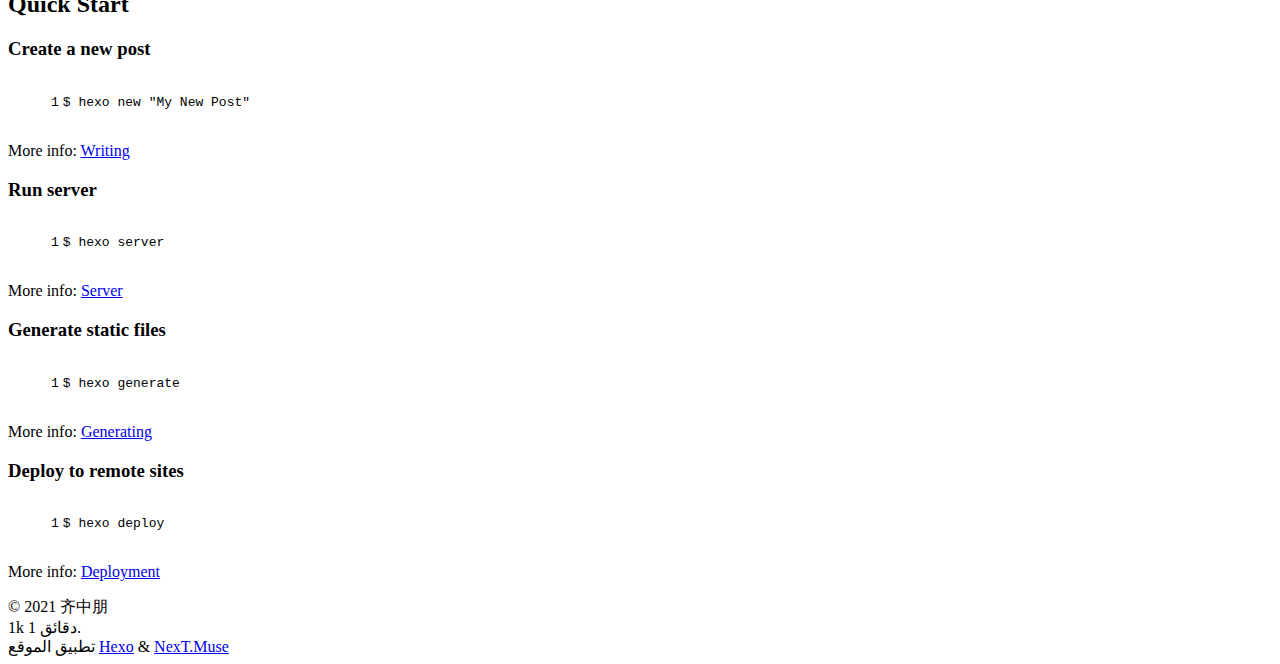
==== commit 6c42b3f3: "Site updated: 2021-07-13 11:54:12" ====
--- a/index.html
+++ b/index.html
@@ -11,7 +11,6 @@
   <link rel="icon" type="image/png" sizes="32x32" href="/qixiansheng-cmd/qixiansheng-cmd.github.io/images/favicon-32x32-next.png">
   <link rel="icon" type="image/png" sizes="16x16" href="/qixiansheng-cmd/qixiansheng-cmd.github.io/images/favicon-16x16-next.png">
   <link rel="mask-icon" href="/qixiansheng-cmd/qixiansheng-cmd.github.io/images/logo.svg" color="#222">
-  <meta name="baidu-site-verification" content="code-z4Gdo4OHsL">
 
 <link rel="stylesheet" href="/qixiansheng-cmd/qixiansheng-cmd.github.io/css/main.css">
 
@@ -20,7 +19,7 @@
 <link rel="stylesheet" href="https://cdn.jsdelivr.net/npm/@fortawesome/fontawesome-free@5.15.3/css/all.min.css" integrity="sha256-2H3fkXt6FEmrReK448mDVGKb3WW2ZZw35gI7vqHOE4Y=" crossorigin="anonymous">
   <link rel="stylesheet" href="https://cdn.jsdelivr.net/npm/animate.css@3.1.1/animate.min.css" integrity="sha256-PR7ttpcvz8qrF57fur/yAx1qXMFJeJFiA6pSzWi0OIE=" crossorigin="anonymous">
 
-<script class="next-config" data-name="main" type="application/json">{&quot;hostname&quot;:&quot;github.com&quot;,&quot;root&quot;:&quot;&#x2F;qixiansheng-cmd&#x2F;qixiansheng-cmd.github.io&#x2F;&quot;,&quot;images&quot;:&quot;&#x2F;qixiansheng-cmd&#x2F;qixiansheng-cmd.github.io&#x2F;images&quot;,&quot;scheme&quot;:&quot;Gemini&quot;,&quot;version&quot;:&quot;8.5.0&quot;,&quot;exturl&quot;:false,&quot;sidebar&quot;:{&quot;position&quot;:&quot;left&quot;,&quot;display&quot;:&quot;post&quot;,&quot;padding&quot;:18,&quot;offset&quot;:12},&quot;copycode&quot;:false,&quot;bookmark&quot;:{&quot;enable&quot;:false,&quot;color&quot;:&quot;#222&quot;,&quot;save&quot;:&quot;auto&quot;},&quot;fancybox&quot;:false,&quot;mediumzoom&quot;:false,&quot;lazyload&quot;:false,&quot;pangu&quot;:false,&quot;comments&quot;:{&quot;style&quot;:&quot;tabs&quot;,&quot;active&quot;:null,&quot;storage&quot;:true,&quot;lazyload&quot;:false,&quot;nav&quot;:null},&quot;motion&quot;:{&quot;enable&quot;:true,&quot;async&quot;:false,&quot;transition&quot;:{&quot;post_block&quot;:&quot;fadeIn&quot;,&quot;post_header&quot;:&quot;fadeInDown&quot;,&quot;post_body&quot;:&quot;fadeInDown&quot;,&quot;coll_header&quot;:&quot;fadeInLeft&quot;,&quot;sidebar&quot;:&quot;fadeInUp&quot;}},&quot;prism&quot;:false,&quot;i18n&quot;:{&quot;placeholder&quot;:&quot;بحث...&quot;,&quot;empty&quot;:&quot;We didn&#39;t find any results for the search: ${query}&quot;,&quot;hits_time&quot;:&quot;${hits} results found in ${time} ms&quot;,&quot;hits&quot;:&quot;${hits} results found&quot;}}</script><script src="/qixiansheng-cmd/qixiansheng-cmd.github.io/js/config.js"></script>
+<script class="next-config" data-name="main" type="application/json">{&quot;hostname&quot;:&quot;github.com&quot;,&quot;root&quot;:&quot;&#x2F;qixiansheng-cmd&#x2F;qixiansheng-cmd.github.io&#x2F;&quot;,&quot;images&quot;:&quot;&#x2F;qixiansheng-cmd&#x2F;qixiansheng-cmd.github.io&#x2F;images&quot;,&quot;scheme&quot;:&quot;Muse&quot;,&quot;version&quot;:&quot;8.5.0&quot;,&quot;exturl&quot;:false,&quot;sidebar&quot;:{&quot;position&quot;:&quot;left&quot;,&quot;display&quot;:&quot;post&quot;,&quot;padding&quot;:18,&quot;offset&quot;:12},&quot;copycode&quot;:false,&quot;bookmark&quot;:{&quot;enable&quot;:false,&quot;color&quot;:&quot;#222&quot;,&quot;save&quot;:&quot;auto&quot;},&quot;fancybox&quot;:false,&quot;mediumzoom&quot;:false,&quot;lazyload&quot;:false,&quot;pangu&quot;:false,&quot;comments&quot;:{&quot;style&quot;:&quot;tabs&quot;,&quot;active&quot;:null,&quot;storage&quot;:true,&quot;lazyload&quot;:false,&quot;nav&quot;:null},&quot;motion&quot;:{&quot;enable&quot;:true,&quot;async&quot;:false,&quot;transition&quot;:{&quot;post_block&quot;:&quot;fadeIn&quot;,&quot;post_header&quot;:&quot;fadeInDown&quot;,&quot;post_body&quot;:&quot;fadeInDown&quot;,&quot;coll_header&quot;:&quot;fadeInLeft&quot;,&quot;sidebar&quot;:&quot;fadeInUp&quot;}},&quot;prism&quot;:false,&quot;i18n&quot;:{&quot;placeholder&quot;:&quot;بحث...&quot;,&quot;empty&quot;:&quot;We didn&#39;t find any results for the search: ${query}&quot;,&quot;hits_time&quot;:&quot;${hits} results found in ${time} ms&quot;,&quot;hits&quot;:&quot;${hits} results found&quot;}}</script><script src="/qixiansheng-cmd/qixiansheng-cmd.github.io/js/config.js"></script>
 <meta name="description" content="学习就是生活，生活即是学习">
 <meta property="og:type" content="website">
 <meta property="og:title" content="齐sir的个人博客">
@@ -60,9 +59,6 @@
       <div class="header-inner"><div class="site-brand-container">
   <div class="site-nav-toggle">
     <div class="toggle" aria-label="تشغيل شريط التصفح" role="button">
-        <span class="toggle-line"></span>
-        <span class="toggle-line"></span>
-        <span class="toggle-line"></span>
     </div>
   </div>
 
@@ -84,15 +80,6 @@
 
 
 
-<nav class="site-nav">
-  <ul class="main-menu menu">
-        <li class="menu-item menu-item-home"><a href="/qixiansheng-cmd/qixiansheng-cmd.github.io/" rel="section"><i class="fa fa-home fa-fw"></i>Home</a></li>
-        <li class="menu-item menu-item-about"><a href="/qixiansheng-cmd/qixiansheng-cmd.github.io/about/" rel="section"><i class="fa fa-user fa-fw"></i>معلومات</a></li>
-        <li class="menu-item menu-item-tags"><a href="/qixiansheng-cmd/qixiansheng-cmd.github.io/tags/" rel="section"><i class="fa fa-tags fa-fw"></i>الوسوم</a></li>
-        <li class="menu-item menu-item-categories"><a href="/qixiansheng-cmd/qixiansheng-cmd.github.io/categories/" rel="section"><i class="fa fa-th fa-fw"></i>التصنيفات</a></li>
-        <li class="menu-item menu-item-archives"><a href="/qixiansheng-cmd/qixiansheng-cmd.github.io/archives/" rel="section"><i class="fa fa-archive fa-fw"></i>الأرشيفات</a></li>
-  </ul>
-</nav>
 
 
 
@@ -132,8 +119,7 @@
 <div class="site-state-wrap site-overview-item animated">
   <nav class="site-state">
       <div class="site-state-item site-state-posts">
-          <a href="/qixiansheng-cmd/qixiansheng-cmd.github.io/archives/">
-        
+          <a href="/qixiansheng-cmd/qixiansheng-cmd.github.io/archives">
           <span class="site-state-item-count">2</span>
           <span class="site-state-item-name">المقالات</span>
         </a>
@@ -148,11 +134,6 @@
       </div>
   </nav>
 </div>
-  <div class="links-of-author site-overview-item animated">
-      <span class="links-of-author-item">
-        <a href="https://github.com/qixiansheng-cmd/qixiansheng-cmd.github.io.git" title="GitHub → https:&#x2F;&#x2F;github.com&#x2F;qixiansheng-cmd&#x2F;qixiansheng-cmd.github.io.git"><i class="fab fa-github fa-fw"></i>GitHub</a>
-      </span>
-  </div>
 
 
 
@@ -385,8 +366,6 @@
   <footer class="footer">
     <div class="footer-inner">
 
-  <div class="beian"><a href="https://beian.miit.gov.cn/" rel="noopener" target="_blank">3766068 </a>
-  </div>
 
 <div class="copyright">
   &copy; 
@@ -410,13 +389,15 @@
     <span title="مُجمل زمن القراءة">1 دقائق.</span>
   </span>
 </div>
+  <div class="powered-by">تطبيق الموقع <a href="https://hexo.io/" rel="noopener" target="_blank">Hexo</a> & <a href="https://theme-next.js.org/muse/" rel="noopener" target="_blank">NexT.Muse</a>
+  </div>
 
     </div>
   </footer>
 
   
   <script src="https://cdn.jsdelivr.net/npm/animejs@3.2.1/lib/anime.min.js" integrity="sha256-XL2inqUJaslATFnHdJOi9GfQ60on8Wx1C2H8DYiN1xY=" crossorigin="anonymous"></script>
-<script src="/qixiansheng-cmd/qixiansheng-cmd.github.io/js/comments.js"></script><script src="/qixiansheng-cmd/qixiansheng-cmd.github.io/js/utils.js"></script><script src="/qixiansheng-cmd/qixiansheng-cmd.github.io/js/motion.js"></script><script src="/qixiansheng-cmd/qixiansheng-cmd.github.io/js/next-boot.js"></script>
+<script src="/qixiansheng-cmd/qixiansheng-cmd.github.io/js/comments.js"></script><script src="/qixiansheng-cmd/qixiansheng-cmd.github.io/js/utils.js"></script><script src="/qixiansheng-cmd/qixiansheng-cmd.github.io/js/motion.js"></script><script src="/qixiansheng-cmd/qixiansheng-cmd.github.io/js/schemes/muse.js"></script><script src="/qixiansheng-cmd/qixiansheng-cmd.github.io/js/next-boot.js"></script>
 
   
 
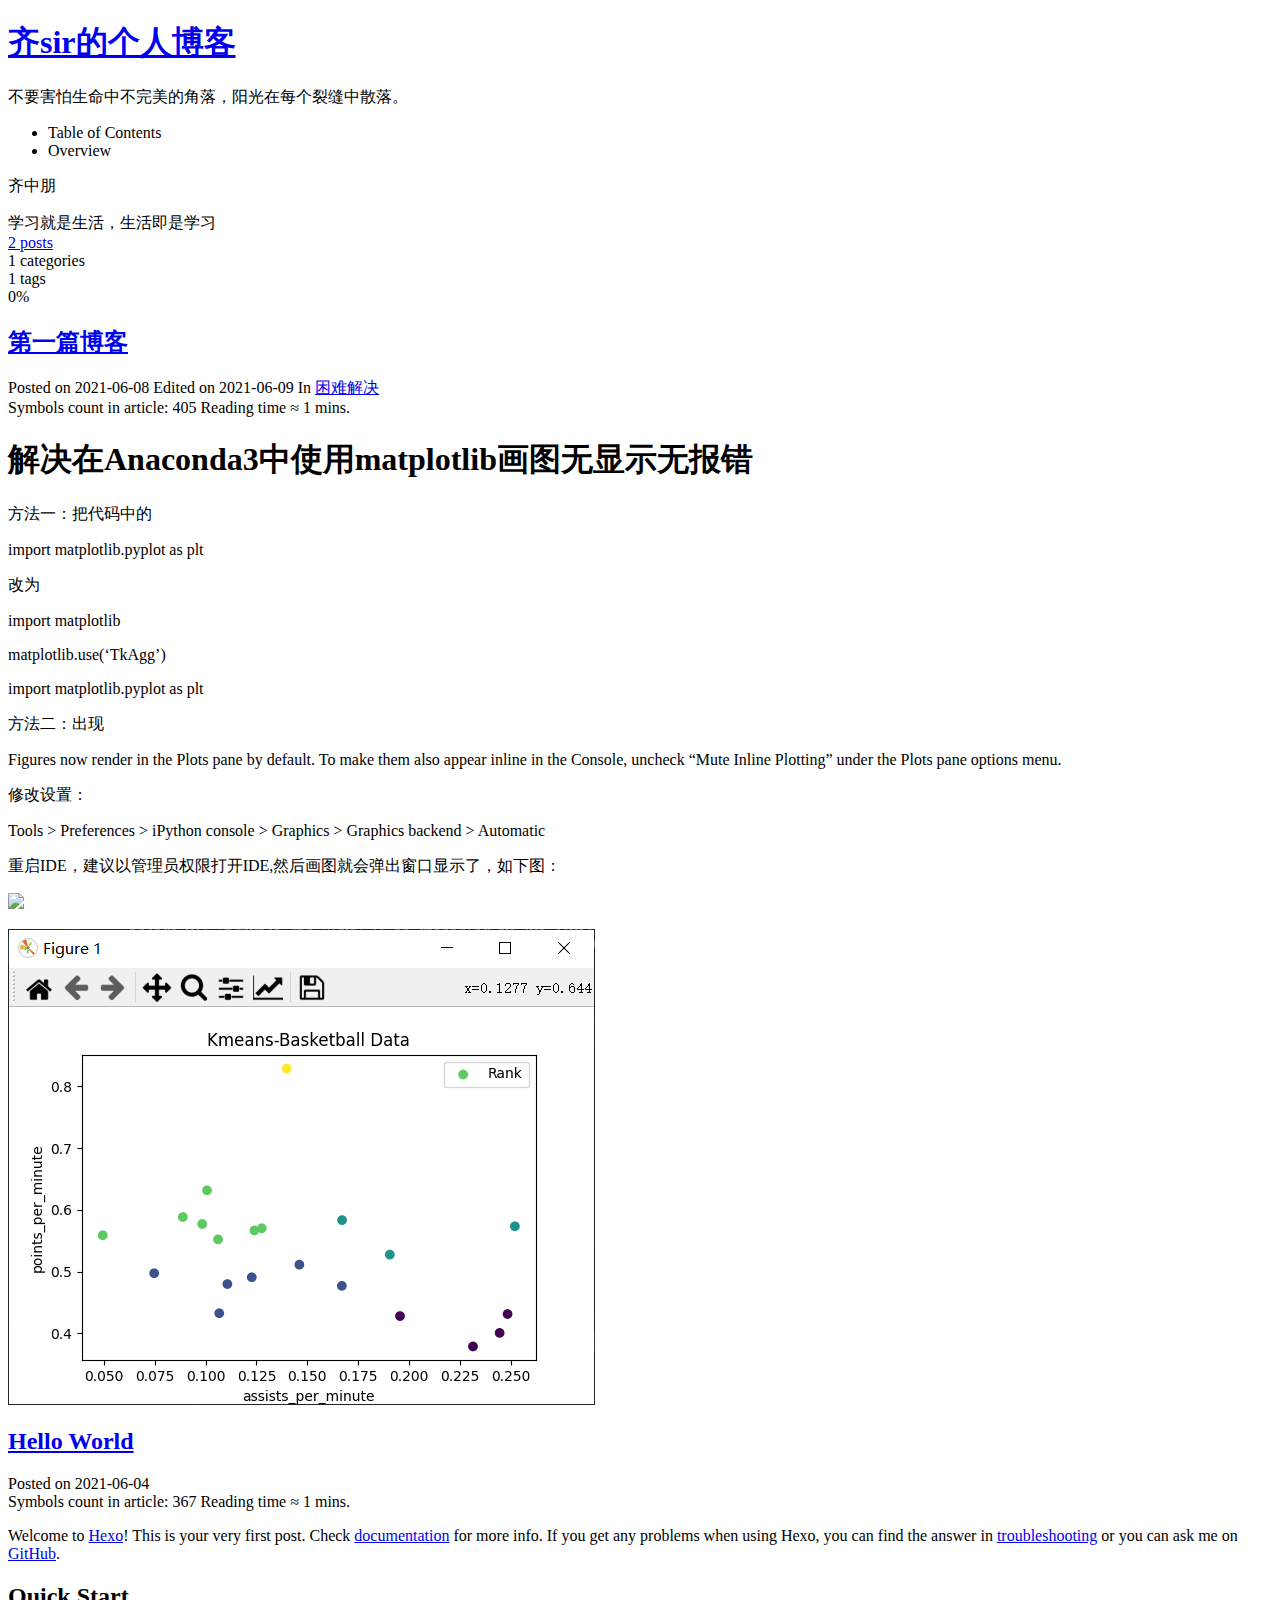
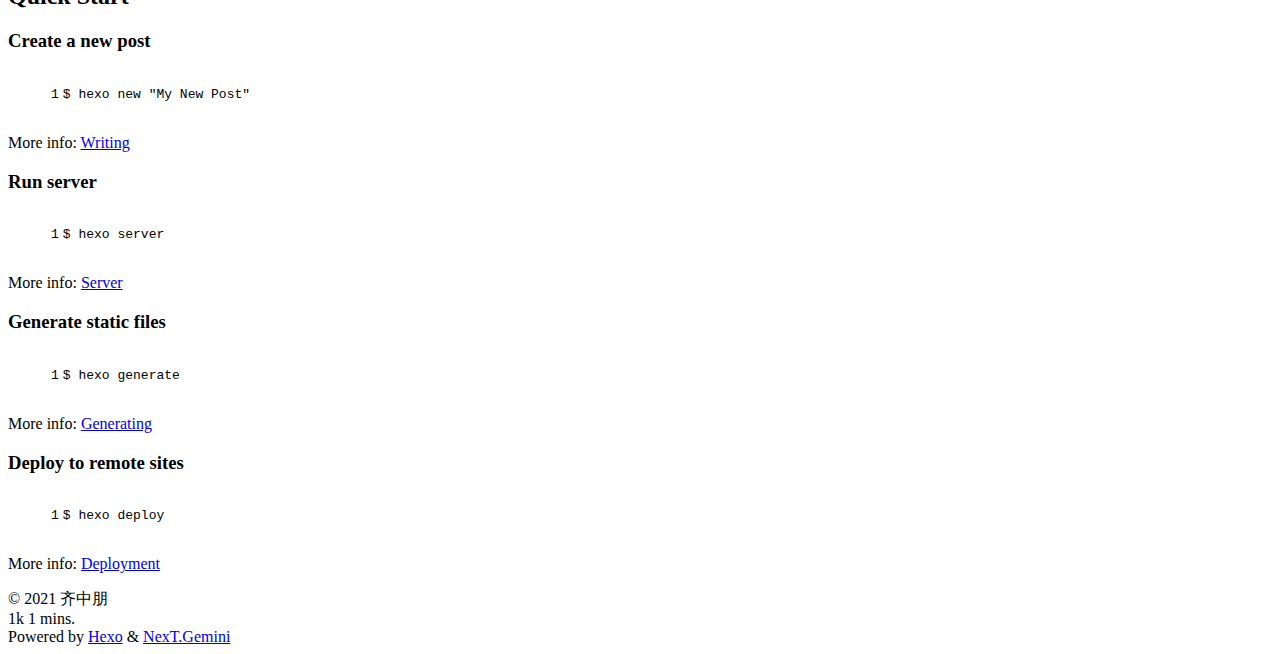
==== commit 7eb23045: "Site updated: 2021-12-29 12:46:10" ====
--- a/index.html
+++ b/index.html
@@ -19,7 +19,7 @@
 <link rel="stylesheet" href="https://cdn.jsdelivr.net/npm/@fortawesome/fontawesome-free@5.15.3/css/all.min.css" integrity="sha256-2H3fkXt6FEmrReK448mDVGKb3WW2ZZw35gI7vqHOE4Y=" crossorigin="anonymous">
   <link rel="stylesheet" href="https://cdn.jsdelivr.net/npm/animate.css@3.1.1/animate.min.css" integrity="sha256-PR7ttpcvz8qrF57fur/yAx1qXMFJeJFiA6pSzWi0OIE=" crossorigin="anonymous">
 
-<script class="next-config" data-name="main" type="application/json">{&quot;hostname&quot;:&quot;github.com&quot;,&quot;root&quot;:&quot;&#x2F;qixiansheng-cmd&#x2F;qixiansheng-cmd.github.io&#x2F;&quot;,&quot;images&quot;:&quot;&#x2F;qixiansheng-cmd&#x2F;qixiansheng-cmd.github.io&#x2F;images&quot;,&quot;scheme&quot;:&quot;Muse&quot;,&quot;version&quot;:&quot;8.5.0&quot;,&quot;exturl&quot;:false,&quot;sidebar&quot;:{&quot;position&quot;:&quot;left&quot;,&quot;display&quot;:&quot;post&quot;,&quot;padding&quot;:18,&quot;offset&quot;:12},&quot;copycode&quot;:false,&quot;bookmark&quot;:{&quot;enable&quot;:false,&quot;color&quot;:&quot;#222&quot;,&quot;save&quot;:&quot;auto&quot;},&quot;fancybox&quot;:false,&quot;mediumzoom&quot;:false,&quot;lazyload&quot;:false,&quot;pangu&quot;:false,&quot;comments&quot;:{&quot;style&quot;:&quot;tabs&quot;,&quot;active&quot;:null,&quot;storage&quot;:true,&quot;lazyload&quot;:false,&quot;nav&quot;:null},&quot;motion&quot;:{&quot;enable&quot;:true,&quot;async&quot;:false,&quot;transition&quot;:{&quot;post_block&quot;:&quot;fadeIn&quot;,&quot;post_header&quot;:&quot;fadeInDown&quot;,&quot;post_body&quot;:&quot;fadeInDown&quot;,&quot;coll_header&quot;:&quot;fadeInLeft&quot;,&quot;sidebar&quot;:&quot;fadeInUp&quot;}},&quot;prism&quot;:false,&quot;i18n&quot;:{&quot;placeholder&quot;:&quot;بحث...&quot;,&quot;empty&quot;:&quot;We didn&#39;t find any results for the search: ${query}&quot;,&quot;hits_time&quot;:&quot;${hits} results found in ${time} ms&quot;,&quot;hits&quot;:&quot;${hits} results found&quot;}}</script><script src="/qixiansheng-cmd/qixiansheng-cmd.github.io/js/config.js"></script>
+<script class="next-config" data-name="main" type="application/json">{&quot;hostname&quot;:&quot;github.com&quot;,&quot;root&quot;:&quot;&#x2F;qixiansheng-cmd&#x2F;qixiansheng-cmd.github.io&#x2F;&quot;,&quot;images&quot;:&quot;&#x2F;qixiansheng-cmd&#x2F;qixiansheng-cmd.github.io&#x2F;images&quot;,&quot;scheme&quot;:&quot;Gemini&quot;,&quot;version&quot;:&quot;8.5.0&quot;,&quot;exturl&quot;:false,&quot;sidebar&quot;:{&quot;position&quot;:&quot;left&quot;,&quot;display&quot;:&quot;post&quot;,&quot;padding&quot;:18,&quot;offset&quot;:12},&quot;copycode&quot;:false,&quot;bookmark&quot;:{&quot;enable&quot;:false,&quot;color&quot;:&quot;#222&quot;,&quot;save&quot;:&quot;auto&quot;},&quot;fancybox&quot;:false,&quot;mediumzoom&quot;:false,&quot;lazyload&quot;:false,&quot;pangu&quot;:false,&quot;comments&quot;:{&quot;style&quot;:&quot;tabs&quot;,&quot;active&quot;:null,&quot;storage&quot;:true,&quot;lazyload&quot;:false,&quot;nav&quot;:null},&quot;motion&quot;:{&quot;enable&quot;:true,&quot;async&quot;:false,&quot;transition&quot;:{&quot;post_block&quot;:&quot;fadeIn&quot;,&quot;post_header&quot;:&quot;fadeInDown&quot;,&quot;post_body&quot;:&quot;fadeInDown&quot;,&quot;coll_header&quot;:&quot;fadeInLeft&quot;,&quot;sidebar&quot;:&quot;fadeInUp&quot;}},&quot;prism&quot;:false,&quot;i18n&quot;:{&quot;placeholder&quot;:&quot;Searching...&quot;,&quot;empty&quot;:&quot;We didn&#39;t find any results for the search: ${query}&quot;,&quot;hits_time&quot;:&quot;${hits} results found in ${time} ms&quot;,&quot;hits&quot;:&quot;${hits} results found&quot;}}</script><script src="/qixiansheng-cmd/qixiansheng-cmd.github.io/js/config.js"></script>
 <meta name="description" content="学习就是生活，生活即是学习">
 <meta property="og:type" content="website">
 <meta property="og:title" content="齐sir的个人博客">
@@ -58,7 +58,7 @@
     <header class="header" itemscope itemtype="http://schema.org/WPHeader">
       <div class="header-inner"><div class="site-brand-container">
   <div class="site-nav-toggle">
-    <div class="toggle" aria-label="تشغيل شريط التصفح" role="button">
+    <div class="toggle" aria-label="Toggle navigation bar" role="button">
     </div>
   </div>
 
@@ -98,10 +98,10 @@
     <div class="sidebar-inner sidebar-overview-active">
       <ul class="sidebar-nav">
         <li class="sidebar-nav-toc">
-          المحتويات
+          Table of Contents
         </li>
         <li class="sidebar-nav-overview">
-          عام
+          Overview
         </li>
       </ul>
 
@@ -121,16 +121,16 @@
       <div class="site-state-item site-state-posts">
           <a href="/qixiansheng-cmd/qixiansheng-cmd.github.io/archives">
           <span class="site-state-item-count">2</span>
-          <span class="site-state-item-name">المقالات</span>
+          <span class="site-state-item-name">posts</span>
         </a>
       </div>
       <div class="site-state-item site-state-categories">
         <span class="site-state-item-count">1</span>
-        <span class="site-state-item-name">التصنيفات</span>
+        <span class="site-state-item-name">categories</span>
       </div>
       <div class="site-state-item site-state-tags">
         <span class="site-state-item-count">1</span>
-        <span class="site-state-item-name">الوسوم</span>
+        <span class="site-state-item-name">tags</span>
       </div>
   </nav>
 </div>
@@ -189,22 +189,22 @@
       <span class="post-meta-item-icon">
         <i class="far fa-calendar"></i>
       </span>
-      <span class="post-meta-item-text">نُشر في</span>
-
-      <time title="أُنشأ: 2021-06-08 16:58:44" itemprop="dateCreated datePublished" datetime="2021-06-08T16:58:44+08:00">2021-06-08</time>
+      <span class="post-meta-item-text">Posted on</span>
+
+      <time title="Created: 2021-06-08 16:58:44" itemprop="dateCreated datePublished" datetime="2021-06-08T16:58:44+08:00">2021-06-08</time>
     </span>
       <span class="post-meta-item">
         <span class="post-meta-item-icon">
           <i class="far fa-calendar-check"></i>
         </span>
-        <span class="post-meta-item-text">عُدل في</span>
-        <time title="عُدل: 2021-06-09 10:00:36" itemprop="dateModified" datetime="2021-06-09T10:00:36+08:00">2021-06-09</time>
+        <span class="post-meta-item-text">Edited on</span>
+        <time title="Modified: 2021-06-09 10:00:36" itemprop="dateModified" datetime="2021-06-09T10:00:36+08:00">2021-06-09</time>
       </span>
     <span class="post-meta-item">
       <span class="post-meta-item-icon">
         <i class="far fa-folder"></i>
       </span>
-      <span class="post-meta-item-text">في</span>
+      <span class="post-meta-item-text">In</span>
         <span itemprop="about" itemscope itemtype="http://schema.org/Thing">
           <a href="/qixiansheng-cmd/qixiansheng-cmd.github.io/categories/%E5%9B%B0%E9%9A%BE%E8%A7%A3%E5%86%B3/" itemprop="url" rel="index"><span itemprop="name">困难解决</span></a>
         </span>
@@ -213,19 +213,19 @@
   
       </div>
       <div class="post-meta">
-    <span class="post-meta-item" title="عدد الحروف في المقال">
+    <span class="post-meta-item" title="Symbols count in article">
       <span class="post-meta-item-icon">
         <i class="far fa-file-word"></i>
       </span>
-      <span class="post-meta-item-text">عدد الحروف في المقال: </span>
+      <span class="post-meta-item-text">Symbols count in article: </span>
       <span>405</span>
     </span>
-    <span class="post-meta-item" title="زمن القراءة">
+    <span class="post-meta-item" title="Reading time">
       <span class="post-meta-item-icon">
         <i class="far fa-clock"></i>
       </span>
-      <span class="post-meta-item-text">زمن القراءة &asymp;</span>
-      <span>1 دقائق.</span>
+      <span class="post-meta-item-text">Reading time &asymp;</span>
+      <span>1 mins.</span>
     </span>
 </div>
 
@@ -297,27 +297,27 @@
       <span class="post-meta-item-icon">
         <i class="far fa-calendar"></i>
       </span>
-      <span class="post-meta-item-text">نُشر في</span>
-
-      <time title="أُنشأ: 2021-06-04 16:23:52" itemprop="dateCreated datePublished" datetime="2021-06-04T16:23:52+08:00">2021-06-04</time>
+      <span class="post-meta-item-text">Posted on</span>
+
+      <time title="Created: 2021-06-04 16:23:52" itemprop="dateCreated datePublished" datetime="2021-06-04T16:23:52+08:00">2021-06-04</time>
     </span>
 
   
       </div>
       <div class="post-meta">
-    <span class="post-meta-item" title="عدد الحروف في المقال">
+    <span class="post-meta-item" title="Symbols count in article">
       <span class="post-meta-item-icon">
         <i class="far fa-file-word"></i>
       </span>
-      <span class="post-meta-item-text">عدد الحروف في المقال: </span>
+      <span class="post-meta-item-text">Symbols count in article: </span>
       <span>367</span>
     </span>
-    <span class="post-meta-item" title="زمن القراءة">
+    <span class="post-meta-item" title="Reading time">
       <span class="post-meta-item-icon">
         <i class="far fa-clock"></i>
       </span>
-      <span class="post-meta-item-text">زمن القراءة &asymp;</span>
-      <span>1 دقائق.</span>
+      <span class="post-meta-item-text">Reading time &asymp;</span>
+      <span>1 mins.</span>
     </span>
 </div>
 
@@ -380,16 +380,16 @@
     <span class="post-meta-item-icon">
       <i class="fa fa-chart-line"></i>
     </span>
-    <span title="مُجمل عدد الحروف">1k</span>
+    <span title="Symbols count total">1k</span>
   </span>
   <span class="post-meta-item">
     <span class="post-meta-item-icon">
       <i class="fa fa-coffee"></i>
     </span>
-    <span title="مُجمل زمن القراءة">1 دقائق.</span>
+    <span title="Reading time total">1 mins.</span>
   </span>
 </div>
-  <div class="powered-by">تطبيق الموقع <a href="https://hexo.io/" rel="noopener" target="_blank">Hexo</a> & <a href="https://theme-next.js.org/muse/" rel="noopener" target="_blank">NexT.Muse</a>
+  <div class="powered-by">Powered by <a href="https://hexo.io/" rel="noopener" target="_blank">Hexo</a> & <a href="https://theme-next.js.org/" rel="noopener" target="_blank">NexT.Gemini</a>
   </div>
 
     </div>
@@ -397,7 +397,7 @@
 
   
   <script src="https://cdn.jsdelivr.net/npm/animejs@3.2.1/lib/anime.min.js" integrity="sha256-XL2inqUJaslATFnHdJOi9GfQ60on8Wx1C2H8DYiN1xY=" crossorigin="anonymous"></script>
-<script src="/qixiansheng-cmd/qixiansheng-cmd.github.io/js/comments.js"></script><script src="/qixiansheng-cmd/qixiansheng-cmd.github.io/js/utils.js"></script><script src="/qixiansheng-cmd/qixiansheng-cmd.github.io/js/motion.js"></script><script src="/qixiansheng-cmd/qixiansheng-cmd.github.io/js/schemes/muse.js"></script><script src="/qixiansheng-cmd/qixiansheng-cmd.github.io/js/next-boot.js"></script>
+<script src="/qixiansheng-cmd/qixiansheng-cmd.github.io/js/comments.js"></script><script src="/qixiansheng-cmd/qixiansheng-cmd.github.io/js/utils.js"></script><script src="/qixiansheng-cmd/qixiansheng-cmd.github.io/js/motion.js"></script><script src="/qixiansheng-cmd/qixiansheng-cmd.github.io/js/next-boot.js"></script>
 
   
 
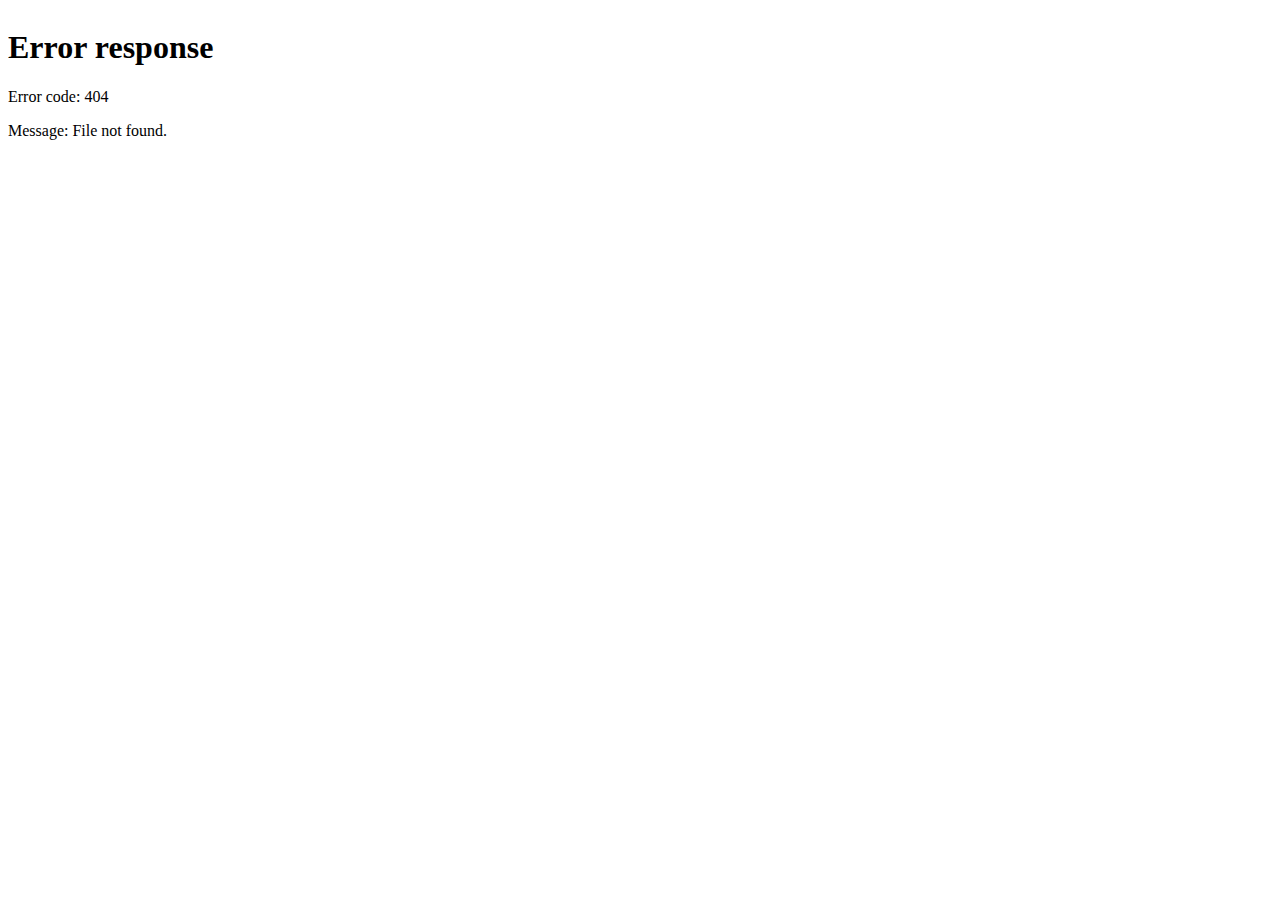
==== commit 9b2914bf: "Add files via upload" ====
--- a/index.html
+++ b/index.html
@@ -1,416 +1,38 @@
-<!DOCTYPE html>
-<html lang="zh-Hans">
+<audio src="../music/2.mp3" autoplay="autoplay" loop="loop"></audio>
+<!doctype html>
+<html lang="zh">
+
 <head>
-  <meta charset="UTF-8">
-<meta name="viewport" content="width=device-width, initial-scale=1, maximum-scale=2">
-<meta name="theme-color" content="#222">
-<meta name="generator" content="Hexo 5.4.0">
-
-
-  <link rel="apple-touch-icon" sizes="180x180" href="/qixiansheng-cmd/qixiansheng-cmd.github.io/images/apple-touch-icon-next.png">
-  <link rel="icon" type="image/png" sizes="32x32" href="/qixiansheng-cmd/qixiansheng-cmd.github.io/images/favicon-32x32-next.png">
-  <link rel="icon" type="image/png" sizes="16x16" href="/qixiansheng-cmd/qixiansheng-cmd.github.io/images/favicon-16x16-next.png">
-  <link rel="mask-icon" href="/qixiansheng-cmd/qixiansheng-cmd.github.io/images/logo.svg" color="#222">
-
-<link rel="stylesheet" href="/qixiansheng-cmd/qixiansheng-cmd.github.io/css/main.css">
-
-
-
-<link rel="stylesheet" href="https://cdn.jsdelivr.net/npm/@fortawesome/fontawesome-free@5.15.3/css/all.min.css" integrity="sha256-2H3fkXt6FEmrReK448mDVGKb3WW2ZZw35gI7vqHOE4Y=" crossorigin="anonymous">
-  <link rel="stylesheet" href="https://cdn.jsdelivr.net/npm/animate.css@3.1.1/animate.min.css" integrity="sha256-PR7ttpcvz8qrF57fur/yAx1qXMFJeJFiA6pSzWi0OIE=" crossorigin="anonymous">
-
-<script class="next-config" data-name="main" type="application/json">{&quot;hostname&quot;:&quot;github.com&quot;,&quot;root&quot;:&quot;&#x2F;qixiansheng-cmd&#x2F;qixiansheng-cmd.github.io&#x2F;&quot;,&quot;images&quot;:&quot;&#x2F;qixiansheng-cmd&#x2F;qixiansheng-cmd.github.io&#x2F;images&quot;,&quot;scheme&quot;:&quot;Gemini&quot;,&quot;version&quot;:&quot;8.5.0&quot;,&quot;exturl&quot;:false,&quot;sidebar&quot;:{&quot;position&quot;:&quot;left&quot;,&quot;display&quot;:&quot;post&quot;,&quot;padding&quot;:18,&quot;offset&quot;:12},&quot;copycode&quot;:false,&quot;bookmark&quot;:{&quot;enable&quot;:false,&quot;color&quot;:&quot;#222&quot;,&quot;save&quot;:&quot;auto&quot;},&quot;fancybox&quot;:false,&quot;mediumzoom&quot;:false,&quot;lazyload&quot;:false,&quot;pangu&quot;:false,&quot;comments&quot;:{&quot;style&quot;:&quot;tabs&quot;,&quot;active&quot;:null,&quot;storage&quot;:true,&quot;lazyload&quot;:false,&quot;nav&quot;:null},&quot;motion&quot;:{&quot;enable&quot;:true,&quot;async&quot;:false,&quot;transition&quot;:{&quot;post_block&quot;:&quot;fadeIn&quot;,&quot;post_header&quot;:&quot;fadeInDown&quot;,&quot;post_body&quot;:&quot;fadeInDown&quot;,&quot;coll_header&quot;:&quot;fadeInLeft&quot;,&quot;sidebar&quot;:&quot;fadeInUp&quot;}},&quot;prism&quot;:false,&quot;i18n&quot;:{&quot;placeholder&quot;:&quot;Searching...&quot;,&quot;empty&quot;:&quot;We didn&#39;t find any results for the search: ${query}&quot;,&quot;hits_time&quot;:&quot;${hits} results found in ${time} ms&quot;,&quot;hits&quot;:&quot;${hits} results found&quot;}}</script><script src="/qixiansheng-cmd/qixiansheng-cmd.github.io/js/config.js"></script>
-<meta name="description" content="学习就是生活，生活即是学习">
-<meta property="og:type" content="website">
-<meta property="og:title" content="齐sir的个人博客">
-<meta property="og:url" content="https://github.com/qixiansheng-cmd/qixiansheng-cmd.github.io/index.html">
-<meta property="og:site_name" content="齐sir的个人博客">
-<meta property="og:description" content="学习就是生活，生活即是学习">
-<meta property="og:locale">
-<meta property="article:author" content="齐中朋">
-<meta property="article:tag" content="齐sir">
-<meta name="twitter:card" content="summary">
-
-
-<link rel="canonical" href="https://github.com/qixiansheng-cmd/qixiansheng-cmd.github.io/">
-
-
-
-<script class="next-config" data-name="page" type="application/json">{&quot;sidebar&quot;:&quot;&quot;,&quot;isHome&quot;:true,&quot;isPost&quot;:false,&quot;lang&quot;:&quot;zh-Hans&quot;,&quot;comments&quot;:&quot;&quot;,&quot;permalink&quot;:&quot;&quot;,&quot;path&quot;:&quot;index.html&quot;,&quot;title&quot;:&quot;&quot;}</script>
-
-<script class="next-config" data-name="calendar" type="application/json">&quot;&quot;</script>
-<title>齐sir的个人博客</title>
-  
-
-
-
-
-  <noscript>
-    <link rel="stylesheet" href="/qixiansheng-cmd/qixiansheng-cmd.github.io/css/noscript.css">
-  </noscript>
-<link rel="alternate" href="/qixiansheng-cmd/qixiansheng-cmd.github.io/atom.xml" title="齐sir的个人博客" type="application/atom+xml">
+    <meta charset="UTF-8">
+    <meta http-equiv="X-UA-Compatible" content="IE=edge,chrome=1">
+    <meta name="viewport" content="width=device-width, initial-scale=1.0">
+    <title>Happy Birthday</title>
+    <link rel="stylesheet" type="text/css" href="css/styles.css">
 </head>
 
-<body itemscope itemtype="http://schema.org/WebPage" class="use-motion">
-  <div class="headband"></div>
+<style>
+    .iframepage {
+        -webkit-overflow-scrolling: touch;
+        overflow-x: scroll;
+        overflow-y: hidden;
+    }
 
-  <main class="main">
-    <header class="header" itemscope itemtype="http://schema.org/WPHeader">
-      <div class="header-inner"><div class="site-brand-container">
-  <div class="site-nav-toggle">
-    <div class="toggle" aria-label="Toggle navigation bar" role="button">
-    </div>
-  </div>
+    ::-webkit-scrollbar {
+        width: 0px;
+    }
 
-  <div class="site-meta">
+    /*局部滚动的dom节点*/
+    .scroll-el {
+        overflow: auto;
+    }
+</style>
 
-    <a href="/qixiansheng-cmd/qixiansheng-cmd.github.io/" class="brand" rel="start">
-      <i class="logo-line"></i>
-      <h1 class="site-title">齐sir的个人博客</h1>
-      <i class="logo-line"></i>
-    </a>
-      <p class="site-subtitle" itemprop="description">不要害怕生命中不完美的角落，阳光在每个裂缝中散落。</p>
-  </div>
-
-  <div class="site-nav-right">
-    <div class="toggle popup-trigger">
-    </div>
-  </div>
-</div>
-
-
-
-
-
-
-
-</div>
-        
-  
-  <div class="toggle sidebar-toggle" role="button">
-    <span class="toggle-line"></span>
-    <span class="toggle-line"></span>
-    <span class="toggle-line"></span>
-  </div>
-
-  <aside class="sidebar">
-
-    <div class="sidebar-inner sidebar-overview-active">
-      <ul class="sidebar-nav">
-        <li class="sidebar-nav-toc">
-          Table of Contents
-        </li>
-        <li class="sidebar-nav-overview">
-          Overview
-        </li>
-      </ul>
-
-      <div class="sidebar-panel-container">
-        <!--noindex-->
-        <div class="post-toc-wrap sidebar-panel">
-        </div>
-        <!--/noindex-->
-
-        <div class="site-overview-wrap sidebar-panel">
-          <div class="site-author site-overview-item animated" itemprop="author" itemscope itemtype="http://schema.org/Person">
-  <p class="site-author-name" itemprop="name">齐中朋</p>
-  <div class="site-description" itemprop="description">学习就是生活，生活即是学习</div>
-</div>
-<div class="site-state-wrap site-overview-item animated">
-  <nav class="site-state">
-      <div class="site-state-item site-state-posts">
-          <a href="/qixiansheng-cmd/qixiansheng-cmd.github.io/archives">
-          <span class="site-state-item-count">2</span>
-          <span class="site-state-item-name">posts</span>
-        </a>
-      </div>
-      <div class="site-state-item site-state-categories">
-        <span class="site-state-item-count">1</span>
-        <span class="site-state-item-name">categories</span>
-      </div>
-      <div class="site-state-item site-state-tags">
-        <span class="site-state-item-count">1</span>
-        <span class="site-state-item-name">tags</span>
-      </div>
-  </nav>
-</div>
-
-
-
-        </div>
-      </div>
-    </div>
-  </aside>
-  <div class="sidebar-dimmer"></div>
-
-
-    </header>
-
-    
-  <div class="back-to-top" role="button" aria-label="Back to top">
-    <i class="fa fa-arrow-up"></i>
-    <span>0%</span>
-  </div>
-
-<noscript>
-  <div class="noscript-warning">Theme NexT works best with JavaScript enabled</div>
-</noscript>
-
-
-    <div class="main-inner index posts-expand">
-
-    
-
-
-<div class="post-block">
-  
-  
-
-  <article itemscope itemtype="http://schema.org/Article" class="post-content" lang="">
-    <link itemprop="mainEntityOfPage" href="https://github.com/qixiansheng-cmd/qixiansheng-cmd.github.io/2021/06/08/%E7%AC%AC%E4%B8%80%E7%AF%87%E5%8D%9A%E5%AE%A2/">
-
-    <span hidden itemprop="author" itemscope itemtype="http://schema.org/Person">
-      <meta itemprop="image" content="/qixiansheng-cmd/qixiansheng-cmd.github.io/images/avatar.gif">
-      <meta itemprop="name" content="齐中朋">
-      <meta itemprop="description" content="学习就是生活，生活即是学习">
-    </span>
-
-    <span hidden itemprop="publisher" itemscope itemtype="http://schema.org/Organization">
-      <meta itemprop="name" content="齐sir的个人博客">
-    </span>
-      <header class="post-header">
-        <h2 class="post-title" itemprop="name headline">
-          <a href="/qixiansheng-cmd/qixiansheng-cmd.github.io/2021/06/08/%E7%AC%AC%E4%B8%80%E7%AF%87%E5%8D%9A%E5%AE%A2/" class="post-title-link" itemprop="url">第一篇博客</a>
-        </h2>
-
-        <div class="post-meta-container">
-          <div class="post-meta">
-    <span class="post-meta-item">
-      <span class="post-meta-item-icon">
-        <i class="far fa-calendar"></i>
-      </span>
-      <span class="post-meta-item-text">Posted on</span>
-
-      <time title="Created: 2021-06-08 16:58:44" itemprop="dateCreated datePublished" datetime="2021-06-08T16:58:44+08:00">2021-06-08</time>
-    </span>
-      <span class="post-meta-item">
-        <span class="post-meta-item-icon">
-          <i class="far fa-calendar-check"></i>
-        </span>
-        <span class="post-meta-item-text">Edited on</span>
-        <time title="Modified: 2021-06-09 10:00:36" itemprop="dateModified" datetime="2021-06-09T10:00:36+08:00">2021-06-09</time>
-      </span>
-    <span class="post-meta-item">
-      <span class="post-meta-item-icon">
-        <i class="far fa-folder"></i>
-      </span>
-      <span class="post-meta-item-text">In</span>
-        <span itemprop="about" itemscope itemtype="http://schema.org/Thing">
-          <a href="/qixiansheng-cmd/qixiansheng-cmd.github.io/categories/%E5%9B%B0%E9%9A%BE%E8%A7%A3%E5%86%B3/" itemprop="url" rel="index"><span itemprop="name">困难解决</span></a>
-        </span>
-    </span>
-
-  
-      </div>
-      <div class="post-meta">
-    <span class="post-meta-item" title="Symbols count in article">
-      <span class="post-meta-item-icon">
-        <i class="far fa-file-word"></i>
-      </span>
-      <span class="post-meta-item-text">Symbols count in article: </span>
-      <span>405</span>
-    </span>
-    <span class="post-meta-item" title="Reading time">
-      <span class="post-meta-item-icon">
-        <i class="far fa-clock"></i>
-      </span>
-      <span class="post-meta-item-text">Reading time &asymp;</span>
-      <span>1 mins.</span>
-    </span>
-</div>
-
-        </div>
-      </header>
-
-    
-    
-    
-    <div class="post-body" itemprop="articleBody">
-          <h1 id="解决在Anaconda3中使用matplotlib画图无显示无报错"><a href="#解决在Anaconda3中使用matplotlib画图无显示无报错" class="headerlink" title="解决在Anaconda3中使用matplotlib画图无显示无报错"></a>解决在Anaconda3中使用matplotlib画图无显示无报错</h1><p>方法一：把代码中的</p>
-<p>import matplotlib.pyplot as plt</p>
-<p>改为</p>
-<p>import matplotlib</p>
-<p>matplotlib.use(‘TkAgg’)</p>
-<p>import matplotlib.pyplot as plt</p>
-<p>方法二：出现</p>
-<p>Figures now render in the Plots pane by default. To make them also appear inline in the Console, uncheck “Mute Inline Plotting” under the Plots pane options menu. </p>
-<p>修改设置：</p>
-<p>Tools &gt; Preferences &gt; iPython console &gt; Graphics &gt; Graphics backend &gt; Automatic</p>
-<p>重启IDE，建议以管理员权限打开IDE,然后画图就会弹出窗口显示了，如下图：</p>
-<p><img src="https://img-blog.csdnimg.cn/20200630145526580.png?x-oss-process=image/watermark,type_ZmFuZ3poZW5naGVpdGk,shadow_10,text_aHR0cHM6Ly9ibG9nLmNzZG4ubmV0L3FxXzQzNTI4MjU0,size_16,color_FFFFFF,t_70"></p>
-<p><img src="../images/%E5%9B%BE%E7%89%872.png"></p>
-
-      
-    </div>
-
-    
-    
-    
-
-    <footer class="post-footer">
-        <div class="post-eof"></div>
-      
-    </footer>
-  </article>
-</div>
-
-
-
-
-    
-
-
-<div class="post-block">
-  
-  
-
-  <article itemscope itemtype="http://schema.org/Article" class="post-content" lang="">
-    <link itemprop="mainEntityOfPage" href="https://github.com/qixiansheng-cmd/qixiansheng-cmd.github.io/2021/06/04/hello-world/">
-
-    <span hidden itemprop="author" itemscope itemtype="http://schema.org/Person">
-      <meta itemprop="image" content="/qixiansheng-cmd/qixiansheng-cmd.github.io/images/avatar.gif">
-      <meta itemprop="name" content="齐中朋">
-      <meta itemprop="description" content="学习就是生活，生活即是学习">
-    </span>
-
-    <span hidden itemprop="publisher" itemscope itemtype="http://schema.org/Organization">
-      <meta itemprop="name" content="齐sir的个人博客">
-    </span>
-      <header class="post-header">
-        <h2 class="post-title" itemprop="name headline">
-          <a href="/qixiansheng-cmd/qixiansheng-cmd.github.io/2021/06/04/hello-world/" class="post-title-link" itemprop="url">Hello World</a>
-        </h2>
-
-        <div class="post-meta-container">
-          <div class="post-meta">
-    <span class="post-meta-item">
-      <span class="post-meta-item-icon">
-        <i class="far fa-calendar"></i>
-      </span>
-      <span class="post-meta-item-text">Posted on</span>
-
-      <time title="Created: 2021-06-04 16:23:52" itemprop="dateCreated datePublished" datetime="2021-06-04T16:23:52+08:00">2021-06-04</time>
-    </span>
-
-  
-      </div>
-      <div class="post-meta">
-    <span class="post-meta-item" title="Symbols count in article">
-      <span class="post-meta-item-icon">
-        <i class="far fa-file-word"></i>
-      </span>
-      <span class="post-meta-item-text">Symbols count in article: </span>
-      <span>367</span>
-    </span>
-    <span class="post-meta-item" title="Reading time">
-      <span class="post-meta-item-icon">
-        <i class="far fa-clock"></i>
-      </span>
-      <span class="post-meta-item-text">Reading time &asymp;</span>
-      <span>1 mins.</span>
-    </span>
-</div>
-
-        </div>
-      </header>
-
-    
-    
-    
-    <div class="post-body" itemprop="articleBody">
-          <p>Welcome to <a target="_blank" rel="noopener" href="https://hexo.io/">Hexo</a>! This is your very first post. Check <a target="_blank" rel="noopener" href="https://hexo.io/docs/">documentation</a> for more info. If you get any problems when using Hexo, you can find the answer in <a target="_blank" rel="noopener" href="https://hexo.io/docs/troubleshooting.html">troubleshooting</a> or you can ask me on <a href="https://github.com/hexojs/hexo/issues">GitHub</a>.</p>
-<h2 id="Quick-Start"><a href="#Quick-Start" class="headerlink" title="Quick Start"></a>Quick Start</h2><h3 id="Create-a-new-post"><a href="#Create-a-new-post" class="headerlink" title="Create a new post"></a>Create a new post</h3><figure class="highlight bash"><table><tr><td class="gutter"><pre><span class="line">1</span><br></pre></td><td class="code"><pre><span class="line">$ hexo new <span class="string">&quot;My New Post&quot;</span></span><br></pre></td></tr></table></figure>
-
-<p>More info: <a target="_blank" rel="noopener" href="https://hexo.io/docs/writing.html">Writing</a></p>
-<h3 id="Run-server"><a href="#Run-server" class="headerlink" title="Run server"></a>Run server</h3><figure class="highlight bash"><table><tr><td class="gutter"><pre><span class="line">1</span><br></pre></td><td class="code"><pre><span class="line">$ hexo server</span><br></pre></td></tr></table></figure>
-
-<p>More info: <a target="_blank" rel="noopener" href="https://hexo.io/docs/server.html">Server</a></p>
-<h3 id="Generate-static-files"><a href="#Generate-static-files" class="headerlink" title="Generate static files"></a>Generate static files</h3><figure class="highlight bash"><table><tr><td class="gutter"><pre><span class="line">1</span><br></pre></td><td class="code"><pre><span class="line">$ hexo generate</span><br></pre></td></tr></table></figure>
-
-<p>More info: <a target="_blank" rel="noopener" href="https://hexo.io/docs/generating.html">Generating</a></p>
-<h3 id="Deploy-to-remote-sites"><a href="#Deploy-to-remote-sites" class="headerlink" title="Deploy to remote sites"></a>Deploy to remote sites</h3><figure class="highlight bash"><table><tr><td class="gutter"><pre><span class="line">1</span><br></pre></td><td class="code"><pre><span class="line">$ hexo deploy</span><br></pre></td></tr></table></figure>
-
-<p>More info: <a target="_blank" rel="noopener" href="https://hexo.io/docs/one-command-deployment.html">Deployment</a></p>
-
-      
-    </div>
-
-    
-    
-    
-
-    <footer class="post-footer">
-        <div class="post-eof"></div>
-      
-    </footer>
-  </article>
-</div>
-
-
-
-
-
-</div>
-  </main>
-
-  <footer class="footer">
-    <div class="footer-inner">
-
-
-<div class="copyright">
-  &copy; 
-  <span itemprop="copyrightYear">2021</span>
-  <span class="with-love">
-    <i class="fa fa-heart"></i>
-  </span>
-  <span class="author" itemprop="copyrightHolder">齐中朋</span>
-</div>
-<div class="wordcount">
-  <span class="post-meta-item">
-    <span class="post-meta-item-icon">
-      <i class="fa fa-chart-line"></i>
-    </span>
-    <span title="Symbols count total">1k</span>
-  </span>
-  <span class="post-meta-item">
-    <span class="post-meta-item-icon">
-      <i class="fa fa-coffee"></i>
-    </span>
-    <span title="Reading time total">1 mins.</span>
-  </span>
-</div>
-  <div class="powered-by">Powered by <a href="https://hexo.io/" rel="noopener" target="_blank">Hexo</a> & <a href="https://theme-next.js.org/" rel="noopener" target="_blank">NexT.Gemini</a>
-  </div>
-
-    </div>
-  </footer>
-
-  
-  <script src="https://cdn.jsdelivr.net/npm/animejs@3.2.1/lib/anime.min.js" integrity="sha256-XL2inqUJaslATFnHdJOi9GfQ60on8Wx1C2H8DYiN1xY=" crossorigin="anonymous"></script>
-<script src="/qixiansheng-cmd/qixiansheng-cmd.github.io/js/comments.js"></script><script src="/qixiansheng-cmd/qixiansheng-cmd.github.io/js/utils.js"></script><script src="/qixiansheng-cmd/qixiansheng-cmd.github.io/js/motion.js"></script><script src="/qixiansheng-cmd/qixiansheng-cmd.github.io/js/next-boot.js"></script>
-
-  
-
-
-
-
-
-
-  
-
-
-
-
+<body>
+    <iframe src="./html/login.html" id="iframepage" scrolling="no" onload="changeFrameHeight()" frameborder="0"
+        style="width:100%" marginwidth="0" marginheight="0"></iframe>
+    <script src="js/jquery-2.1.1.min.js" type="text/javascript"></script>
+    <script src="js/jquery-1.8.4.min.js" type="text/javascript"></script>
 
 </body>
-</html>
+
+</html>